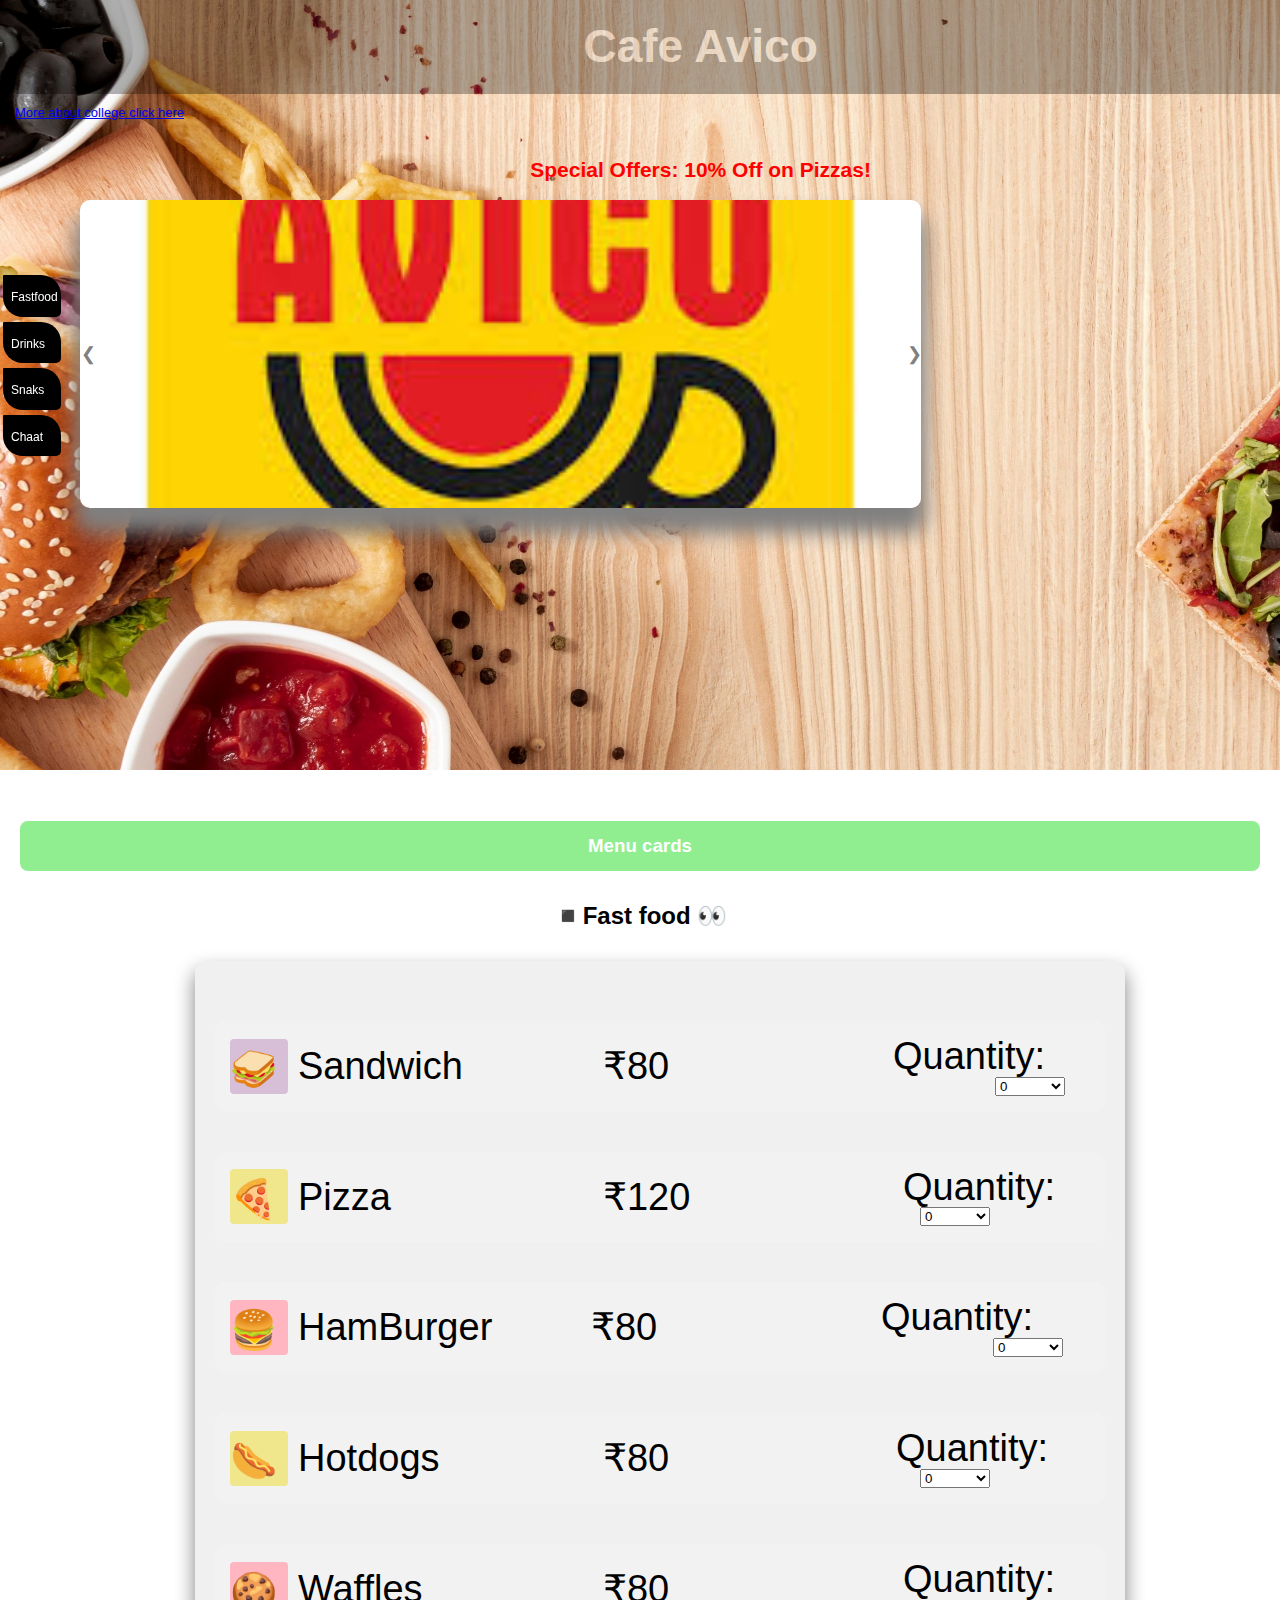
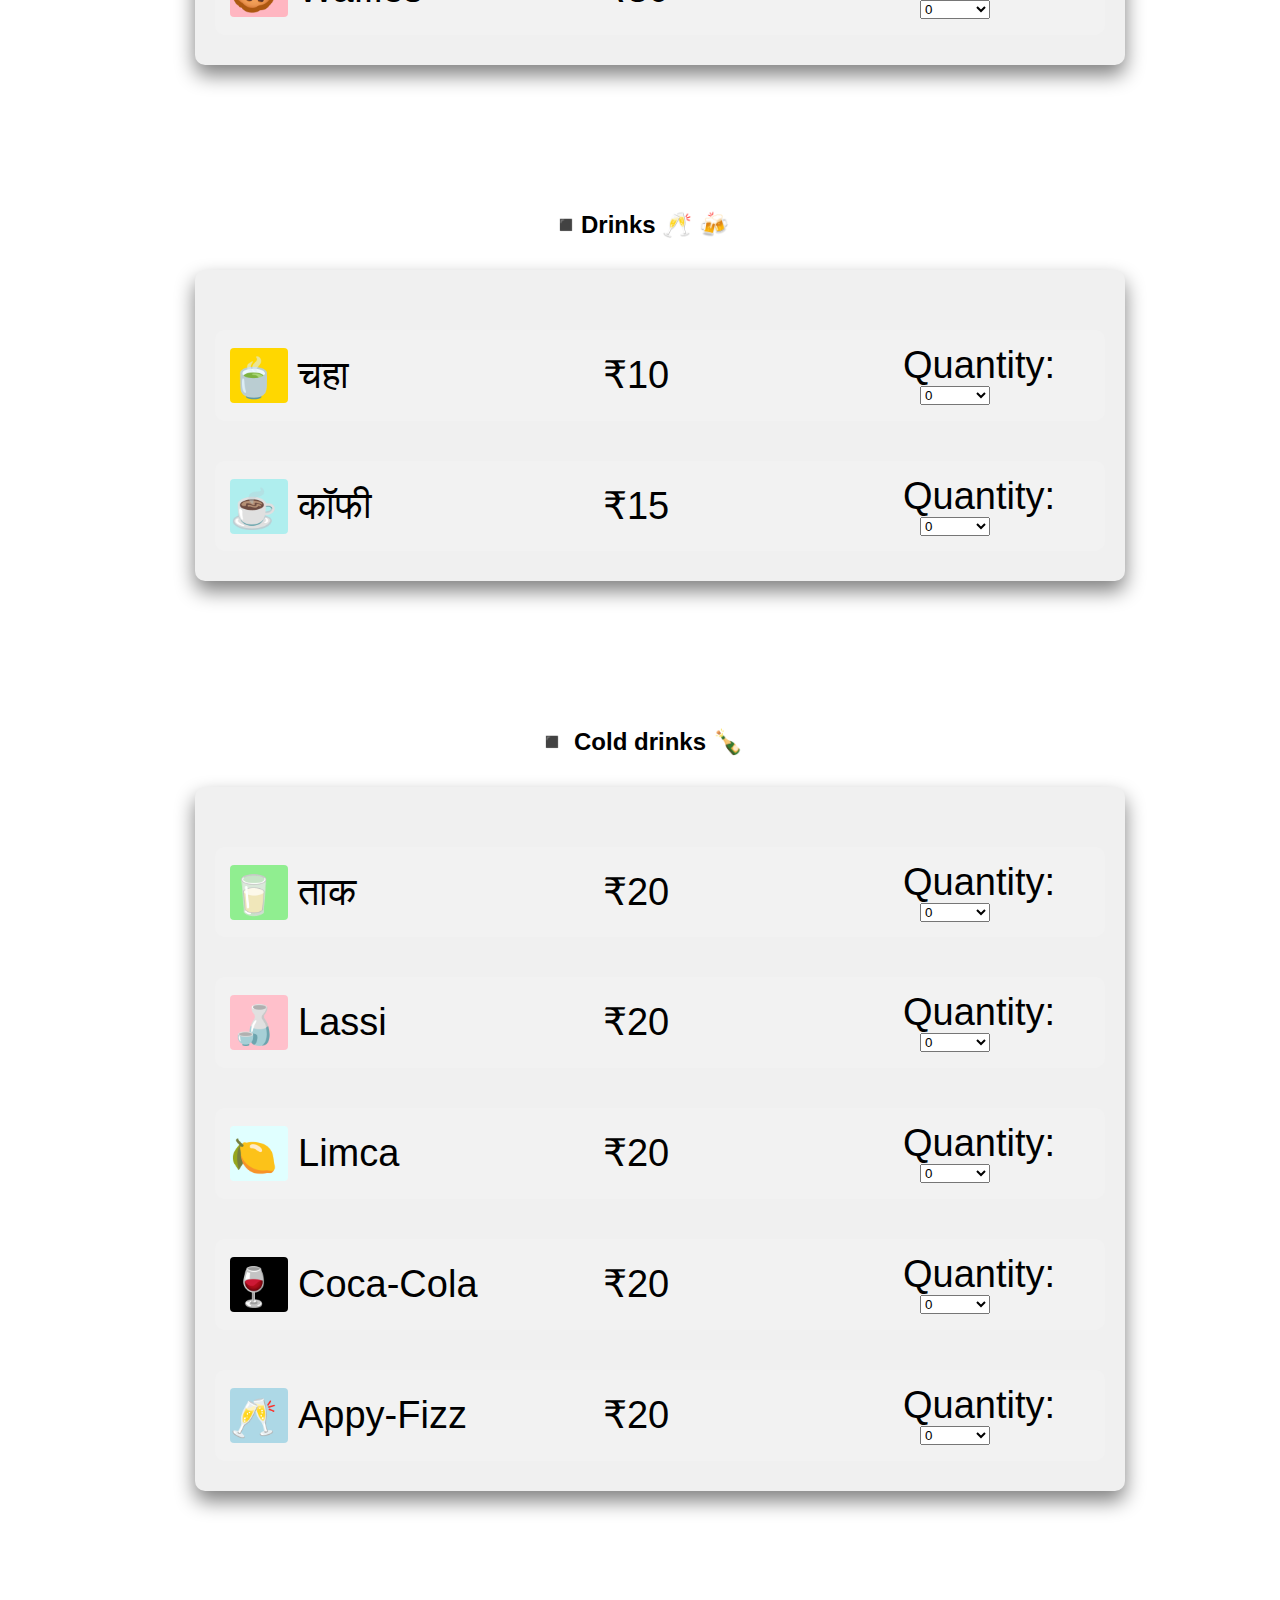
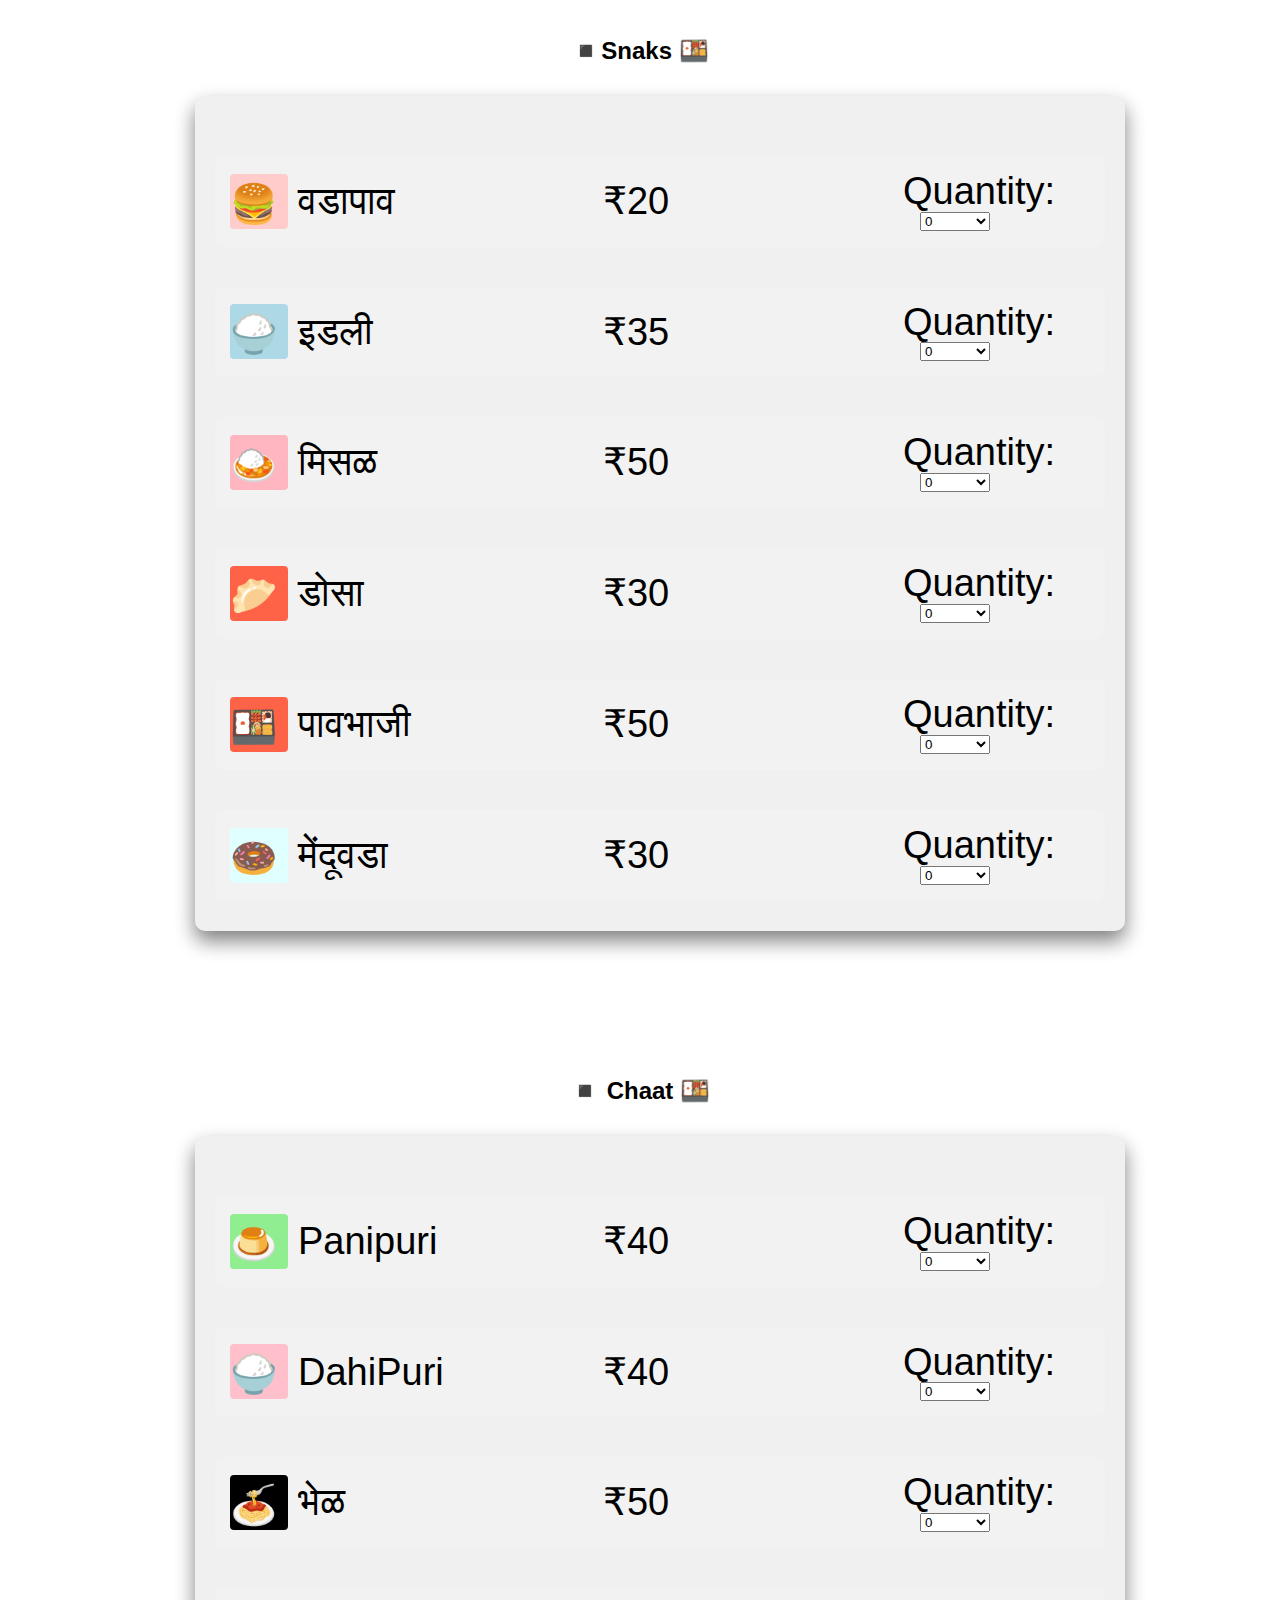
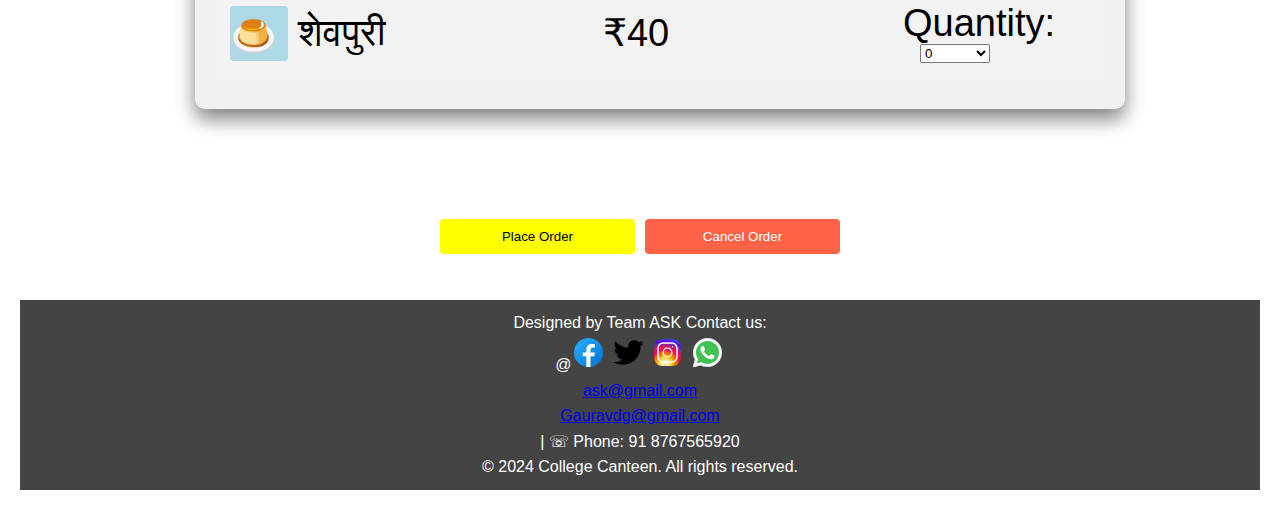
==== index.html @ 66d7e0a6 "Update index.html" ====
<!DOCTYPE html>
<html lang="en">
<head>
    <meta charset="UTF-8">
    <meta name="viewport" content="width=device-width, initial-scale=1.0">
    <title>Cafe Avico</title>
   <link rel="stylesheet" href="style.css">
    


</head>
<body>
    
    <section class="headerimg lazy-bg" data-bg="f2.jpg" >
    <header>
        <h1> Cafe Avico
 </h1>             
      
   </header>          
    <a id="clgid" href="https://github.com/Ask1012/Portfolio"><h7>More about college click here</h7></a>
<div class="offers blink">              
 <h2>Special Offers: 10% Off on Pizzas!</h2>
</div>

    
 <section class="slider-container" id="scon">
        <div class="slider">
            <div class="slides">
                <div class="slide"><img src="cafe.jpg" alt="Image 1"></div>
                <div class="slide"><img src="pizza.jpg" alt="Image 2"></div>
                <div class="slide"><img src="sandwich.webp" alt="Image 3"></div>
                <div class="slide"><img src="burger.jpg" alt="Image 1"></div>
                <div class="slide"><img src="maggi1.jpg" alt="Image 2"></div>
                <div class="slide"><img src="coffee.jpg" alt="Image 3"></div>
                <div class="slide"><img src="french.jpg" alt="Image 1"></div>
               
                
<!-- Add more slides as needed -->
            </div>
            <div class="navigation">
                <button class="prev">&#10094;</button>
                <button class="next">&#10095;</button>
            </div>
        </div>
    </section>
   </section>   
      
<br><br>  <h3> Menu cards </h3>  <br> </p>
          <main>
          <h2 id="Fastfood"> ◾Fast food 👀</h2><br>
         <section class="hanging-page lazy-bg" data-bg="f2.jpg" >
              
            <div class="menu-list">
                <div class="item-row">
                    <div class="color-block" style="background-color: #d8bfd8;">🥪</div>
                    <span class="item-name">Sandwich</span>
                   <span class="item-price"> ₹80</span> 
                    <span class ="item-quantity" style="position: relative; left:25px;">Quantity:</span>
                     <select class="quantity-selector" style="position: relative; left:-25px;" >
                        <option value="0">0</option>
                        <option value="1">1</option>
                        <option value="2">2</option>
                        <option value="3">3</option>
                        <option value="4">4</option>
                        <option value="5">5</option>
                    </select>
                </div>
                <div class="item-row">
                    <div class="color-block" style="background-color: #f0e68c;">🍕</div>
                    <span class="item-name">Pizza</span>
                   <span class="item-price"> ₹120</span> 
                    <span class ="item-quantity">Quantity:</span>
                     <select class="quantity-selector">
                        <option value="0">0</option>
                        <option value="1">1</option>
                        <option value="2">2</option>
                        <option value="3">3</option>
                        <option value="4">4</option>
                        <option value="5">5</option>
                    </select>
                </div>
                <div class="item-row">
                    <div class="color-block" style="background-color: #ffb6c1;">🍔</div>
                    <span class="item-name">HamBurger</span>
                    <span class="item-price" style="position: relative; left: 8px;" > ₹80</span> 
                    <span class ="item-quantity" style="position: relative; left:13px;">Quantity:</span>
                    <select class="quantity-selector"  style="position: relative; left:-27px;" >
                        <option value="0">0</option>
                        <option value="1">1</option>
                        <option value="2">2</option>
                        <option value="3">3</option>
                        <option value="4">4</option>
                        <option value="5">5</option>
                    </select>
                </div>
                  <div class="item-row">
                    <div class="color-block" style="background-color: #f0e68c;">🌭</div>
                    <span class="item-name">Hotdogs</span>
                   <span class="item-price"> ₹80</span> 
                    <span class ="item-quantity" style="position: relative; left:28px;">Quantity:</span>
                     <select class="quantity-selector">
                        <option value="0">0</option>
                        <option value="1">1</option>
                        <option value="2">2</option>
                        <option value="3">3</option>
                        <option value="4">4</option>
                        <option value="5">5</option>
                    </select>
                </div>
                <div class="item-row">
                    <div class="color-block" style="background-color: #ffb6c1;">🍪</div>
                    <span class="item-name">Waffles</span>
                    <span class="item-price"> ₹80</span> 
                    <span class ="item-quantity">Quantity:</span>
                    <select class="quantity-selector">
                        <option value="0">0</option>
                        <option value="1">1</option>
                        <option value="2">2</option>
                        <option value="3">3</option>
                        <option value="4">4</option>
                        <option value="5">5</option>
                    </select>
                </div>
            </div>
        </section>    <br><br>
         <h2 id="drink"> ◾Drinks 🥂 🍻</h2><br>
        <section class="hanging-page lazy-bg" data-bg="f2.jpg">                     
            <div class="menu-list">
                <div class="item-row">
                    <div class="color-block" style="background-color: #ffd700;">🍵</div>
                    <span class="item-name">चहा</span>
                     <span class="item-price"> ₹10</span> 
                    <span class ="item-quantity">Quantity:</span>
                    <select class="quantity-selector">
                        <option value="0">0</option>
                        <option value="1">1</option>
                        <option value="2">2</option>
                        <option value="3">3</option>
                        <option value="4">4</option>
                        <option value="5">5</option>
                    </select>
                </div>
                <div class="item-row">
                    <div class="color-block" style="background-color: #afeeee;">☕</div>
                    <span class="item-name">कॉफी</span>
                    <span class="item-price"> ₹15</span> 
                    <span class ="item-quantity">Quantity:</span>
                    <select class="quantity-selector">
                        <option value="0">0</option>
                        <option value="1">1</option>
                        <option value="2">2</option>
                        <option value="3">3</option>
                        <option value="4">4</option>
                        <option value="5">5</option>
                    </select>
                </div>
                </div>
        </section>  <br><br>  
            <h2 id="colddrink"> ◾ Cold drinks 🍾</h2><br>
          <section class="hanging-page lazy-bg" data-bg="f2.jpg" >                        
                <div class="item-row">
                    <div class="color-block" style="background-color: #90ee90;">🥛</div>
                    <span class="item-name">ताक</span>
                   <span class="item-price"> ₹20</span> 
                    <span class ="item-quantity">Quantity:</span>
                     <select class="quantity-selector">
                        <option value="0">0</option>
                        <option value="1">1</option>
                        <option value="2">2</option>
                        <option value="3">3</option>
                        <option value="4">4</option>
                        <option value="5">5</option>
                    </select>
                </div>
                 <div class="item-row">
                    <div class="color-block" style="background-color: pink">🍶</div>
                    <span class="item-name">Lassi</span>
                   <span class="item-price"> ₹20</span> 
                    <span class ="item-quantity">Quantity:</span>
                     <select class="quantity-selector">
                        <option value="0">0</option>
                        <option value="1">1</option>
                        <option value="2">2</option>
                        <option value="3">3</option>
                        <option value="4">4</option>
                        <option value="5">5</option>
                    </select>
                </div>
                <div class="item-row">
                    <div class="color-block" style="background-color: lightcyan">🍋</div>
                    <span class="item-name">Limca</span>
                   <span class="item-price"> ₹20</span> 
                    <span class ="item-quantity">Quantity:</span>
                     <select class="quantity-selector">
                        <option value="0">0</option>
                        <option value="1">1</option>
                        <option value="2">2</option>
                        <option value="3">3</option>
                        <option value="4">4</option>
                        <option value="5">5</option>
                    </select>
                </div>
              <div class="item-row">
                    <div class="color-block" style="background-color: black">🍷</div>
                    <span class="item-name">Coca-Cola</span>
                   <span class="item-price"> ₹20</span> 
                    <span class ="item-quantity">Quantity:</span>
                     <select class="quantity-selector">
                        <option value="0">0</option>
                        <option value="1">1</option>
                        <option value="2">2</option>
                        <option value="3">3</option>
                        <option value="4">4</option>
                        <option value="5">5</option>
                    </select>
                </div>
                <div class="item-row">
                    <div class="color-block" style="background-color: lightblue">🥂</div>
                    <span class="item-name">Appy-Fizz</span>
                   <span class="item-price"> ₹20</span> 
                    <span class ="item-quantity">Quantity:</span>
                     <select class="quantity-selector">
                        <option value="0">0</option>
                        <option value="1">1</option>
                        <option value="2">2</option>
                        <option value="3">3</option>
                        <option value="4">4</option>
                        <option value="5">5</option>
                    </select>
                </div>
            </div>
        </section><br><br>
        <h2 id="Snaks"> ◾Snaks 🍱</h2><br>
        <section class="hanging-page lazy-bg" data-bg="f2.jpg" >
              
            <div class="menu-list">
                <div class="item-row">
                    <div class="color-block" style="background-color: #ffcccb;">🍔</div>
                    <span class="item-name">वडापाव</span>
                   <span class="item-price"> ₹20</span> 
                    <span class ="item-quantity">Quantity:</span>
                    <select class="quantity-selector">
                        <option value="0">0</option>
                        <option value="1">1</option>
                        <option value="2">2</option>
                        <option value="3">3</option>
                        <option value="4">4</option>
                        <option value="5">5</option>
                    </select>
                </div>
                <div class="item-row">
                    <div class="color-block" style="background-color: #add8e6;">🍚</div>
                    <span class="item-name">इडली</span>
                   <span class="item-price"> ₹35</span> 
                    <span class ="item-quantity">Quantity:</span>
                     <select class="quantity-selector">
                        <option value="0">0</option>
                        <option value="1">1</option>
                        <option value="2">2</option>
                        <option value="3">3</option>
                        <option value="4">4</option>
                        <option value="5">5</option>
                    </select>
                </div>
                <div class="item-row">
                    <div class="color-block" style="background-color: #ffb6c1;">🍛</div>
                    <span class="item-name">मिसळ</span>
                  <span class="item-price"> ₹50</span> 
                    <span class ="item-quantity">Quantity:</span>
                      <select class="quantity-selector">
                        <option value="0">0</option>
                        <option value="1">1</option>
                        <option value="2">2</option>
                        <option value="3">3</option>
                        <option value="4">4</option>
                        <option value="5">5</option>
                    </select>
                </div>
                <div class="item-row">
                  <div class="color-block" style="background-color: #ff6347;">🥟</div>
                    <span class="item-name">डोसा</span>
                   <span class="item-price"> ₹30</span> 
                    <span class ="item-quantity">Quantity:</span>
                     <select class="quantity-selector">
                        <option value="0">0</option>
                        <option value="1">1</option>
                        <option value="2">2</option>
                        <option value="3">3</option>
                        <option value="4">4</option>
                        <option value="5">5</option>
                    </select>
                </div>
                  <div class="item-row">
                  <div class="color-block" style="background-color: #ff6347;">🍱</div>
                    <span class="item-name">पावभाजी</span>
                   <span class="item-price"> ₹50</span> 
                    <span class ="item-quantity">Quantity:</span>
                     <select class="quantity-selector">
                        <option value="0">0</option>
                        <option value="1">1</option>
                        <option value="2">2</option>
                        <option value="3">3</option>
                        <option value="4">4</option>
                        <option value="5">5</option>
                    </select>
                </div>
                <div class="item-row">
                    <div class="color-block" style="background-color: lightcyan">🍩</div>
                    <span class="item-name">मेंदूवडा</span>
                   <span class="item-price"> ₹30</span> 
                    <span class ="item-quantity">Quantity:</span>
                     <select class="quantity-selector">
                        <option value="0">0</option>
                        <option value="1">1</option>
                        <option value="2">2</option>
                        <option value="3">3</option>
                        <option value="4">4</option>
                        <option value="5">5</option>
                    </select>
                </div>
            </div>
        </section>
        <br><br>
            <h2 id="chaat"> ◾ Chaat 🍱</h2><br>
          <section class="hanging-page lazy-bg" data-bg="f2.jpg" ">                        
                <div class="item-row">
                    <div class="color-block" style="background-color: #90ee90;">🍮</div>
                    <span class="item-name">Panipuri</span>
                   <span class="item-price"> ₹40</span> 
                    <span class ="item-quantity">Quantity:</span>
                     <select class="quantity-selector">
                        <option value="0">0</option>
                        <option value="1">1</option>
                        <option value="2">2</option>
                        <option value="3">3</option>
                        <option value="4">4</option>
                        <option value="5">5</option>
                    </select>
                </div>
                 <div class="item-row">
                    <div class="color-block" style="background-color: pink">🍚</div>
                    <span class="item-name">DahiPuri</span>
                   <span class="item-price"> ₹40</span> 
                    <span class ="item-quantity">Quantity:</span>
                     <select class="quantity-selector">
                        <option value="0">0</option>
                        <option value="1">1</option>
                        <option value="2">2</option>
                        <option value="3">3</option>
                        <option value="4">4</option>
                        <option value="5">5</option>
                    </select>
                </div>
                
              <div class="item-row">
                    <div class="color-block" style="background-color: black">🍝</div>
                    <span class="item-name">भेळ</span>
                   <span class="item-price"> ₹50</span> 
                    <span class ="item-quantity">Quantity:</span>
                     <select class="quantity-selector">
                        <option value="0">0</option>
                        <option value="1">1</option>
                        <option value="2">2</option>
                        <option value="3">3</option>
                        <option value="4">4</option>
                        <option value="5">5</option>
                    </select>
                </div>
                <div class="item-row">
                    <div class="color-block" style="background-color: lightblue">🍮</div>
                    <span class="item-name">शेवपुरी</span>
                   <span class="item-price"> ₹40</span> 
                    <span class ="item-quantity">Quantity:</span>
                     <select class="quantity-selector">
                        <option value="0">0</option>
                        <option value="1">1</option>
                        <option value="2">2</option>
                        <option value="3">3</option>
                        <option value="4">4</option>
                        <option value="5">5</option>
                    </select>
                </div>
            </div>
        </section>
        <nav id="menu">
            <ul>
                <li><a href="#Fastfood">Fastfood</a></li>
                <li><a href="#drink">Drinks</a></li>
                <li><a href="#Snaks">Snaks</a></li>
                <li><a href="#chaat">Chaat</a></li>
            </ul>
        </nav>  
        

        <div class="order-buttons">
            <button class="order-button">Place Order</button>
            <button class="cancel-order">Cancel Order</button>
        </div>

        <div class="bill-section">
            <h2>Bill</h2>
            <div class="bill-details">
                <p><strong>Table Number:</strong> <span id="table-number"></span></p>
                <p><strong>Items:</strong></p>
                <ul id="bill-items"></ul>
                <p class="bill-total"><strong>Total:</strong><span id="total-amount"></span></p>
            </div>
            <div class="payment-options">
                <button class="payment-button">Pay Online</button>
             <button id="cashbutton" class="payment-button">pay with Cash</button>
                 </div><br>  <p id="payment-status"></p>
            
        </div>
         <br>
 </main>

    <footer>
Designed by Team ASK Contact us:<br>
          @<a href="https://facebook.com" target="_blank"><svg xmlns="http://www.w3.org/2000/svg" x="0px" y="0px" width="35" height="35" viewBox="0 0 48 48">
<linearGradient id="Ld6sqrtcxMyckEl6xeDdMa_uLWV5A9vXIPu_gr1" x1="9.993" x2="40.615" y1="9.993" y2="40.615" gradientUnits="userSpaceOnUse"><stop offset="0" stop-color="#2aa4f4"></stop><stop offset="1" stop-color="#007ad9"></stop></linearGradient><path fill="url(#Ld6sqrtcxMyckEl6xeDdMa_uLWV5A9vXIPu_gr1)" d="M24,4C12.954,4,4,12.954,4,24s8.954,20,20,20s20-8.954,20-20S35.046,4,24,4z"></path><path fill="#fff" d="M26.707,29.301h5.176l0.813-5.258h-5.989v-2.874c0-2.184,0.714-4.121,2.757-4.121h3.283V12.46 c-0.577-0.078-1.797-0.248-4.102-0.248c-4.814,0-7.636,2.542-7.636,8.334v3.498H16.06v5.258h4.948v14.452 C21.988,43.9,22.981,44,24,44c0.921,0,1.82-0.084,2.707-0.204V29.301z"></path>
</svg></a> 
     <a href="https://twitter.com" target="_blank"><svg xmlns="http://www.w3.org/2000/svg" x="0px" y="0px" width="35" height="35" viewBox="0 0 30 30">
    <path d="M28,6.937c-0.957,0.425-1.985,0.711-3.064,0.84c1.102-0.66,1.947-1.705,2.345-2.951c-1.03,0.611-2.172,1.055-3.388,1.295 c-0.973-1.037-2.359-1.685-3.893-1.685c-2.946,0-5.334,2.389-5.334,5.334c0,0.418,0.048,0.826,0.138,1.215 c-4.433-0.222-8.363-2.346-10.995-5.574C3.351,6.199,3.088,7.115,3.088,8.094c0,1.85,0.941,3.483,2.372,4.439 c-0.874-0.028-1.697-0.268-2.416-0.667c0,0.023,0,0.044,0,0.067c0,2.585,1.838,4.741,4.279,5.23 c-0.447,0.122-0.919,0.187-1.406,0.187c-0.343,0-0.678-0.034-1.003-0.095c0.679,2.119,2.649,3.662,4.983,3.705 c-1.825,1.431-4.125,2.284-6.625,2.284c-0.43,0-0.855-0.025-1.273-0.075c2.361,1.513,5.164,2.396,8.177,2.396 c9.812,0,15.176-8.128,15.176-15.177c0-0.231-0.005-0.461-0.015-0.69C26.38,8.945,27.285,8.006,28,6.937z"></path>
</svg></a> 
     <a href="https://www.instagram.com/atharvkumbharr?igsh=emYzdHhybXh2cDcw" target="_blank"><svg xmlns="http://www.w3.org/2000/svg" x="0px" y="0px" width="35" height="35" viewBox="0 0 48 48">
<path fill="#304ffe" d="M41.67,13.48c-0.4,0.26-0.97,0.5-1.21,0.77c-0.09,0.09-0.14,0.19-0.12,0.29v1.03l-0.3,1.01l-0.3,1l-0.33,1.1 l-0.68,2.25l-0.66,2.22l-0.5,1.67c0,0.26-0.01,0.52-0.03,0.77c-0.07,0.96-0.27,1.88-0.59,2.74c-0.19,0.53-0.42,1.04-0.7,1.52 c-0.1,0.19-0.22,0.38-0.34,0.56c-0.4,0.63-0.88,1.21-1.41,1.72c-0.41,0.41-0.86,0.79-1.35,1.11c0,0,0,0-0.01,0 c-0.08,0.07-0.17,0.13-0.27,0.18c-0.31,0.21-0.64,0.39-0.98,0.55c-0.23,0.12-0.46,0.22-0.7,0.31c-0.05,0.03-0.11,0.05-0.16,0.07 c-0.57,0.27-1.23,0.45-1.89,0.54c-0.04,0.01-0.07,0.01-0.11,0.02c-0.4,0.07-0.79,0.13-1.19,0.16c-0.18,0.02-0.37,0.03-0.55,0.03 l-0.71-0.04l-3.42-0.18c0-0.01-0.01,0-0.01,0l-1.72-0.09c-0.13,0-0.27,0-0.4-0.01c-0.54-0.02-1.06-0.08-1.58-0.19 c-0.01,0-0.01,0-0.01,0c-0.95-0.18-1.86-0.5-2.71-0.93c-0.47-0.24-0.93-0.51-1.36-0.82c-0.18-0.13-0.35-0.27-0.52-0.42 c-0.48-0.4-0.91-0.83-1.31-1.27c-0.06-0.06-0.11-0.12-0.16-0.18c-0.06-0.06-0.12-0.13-0.17-0.19c-0.38-0.48-0.7-0.97-0.96-1.49 c-0.24-0.46-0.43-0.95-0.58-1.49c-0.06-0.19-0.11-0.37-0.15-0.57c-0.01-0.01-0.02-0.03-0.02-0.05c-0.1-0.41-0.19-0.84-0.24-1.27 c-0.06-0.33-0.09-0.66-0.09-1c-0.02-0.13-0.02-0.27-0.02-0.4l1.91-2.95l1.87-2.88l0.85-1.31l0.77-1.18l0.26-0.41v-1.03 c0.02-0.23,0.03-0.47,0.02-0.69c-0.01-0.7-0.15-1.38-0.38-2.03c-0.22-0.69-0.53-1.34-0.85-1.94c-0.38-0.69-0.78-1.31-1.11-1.87 C14,7.4,13.66,6.73,13.75,6.26C14.47,6.09,15.23,6,16,6h16c4.18,0,7.78,2.6,9.27,6.26C41.43,12.65,41.57,13.06,41.67,13.48z"></path><path fill="#4928f4" d="M42,16v0.27l-1.38,0.8l-0.88,0.51l-0.97,0.56l-1.94,1.13l-1.9,1.1l-1.94,1.12l-0.77,0.45 c0,0.48-0.12,0.92-0.34,1.32c-0.31,0.58-0.83,1.06-1.49,1.47c-0.67,0.41-1.49,0.74-2.41,0.98c0,0,0-0.01-0.01,0 c-3.56,0.92-8.42,0.5-10.78-1.26c-0.66-0.49-1.12-1.09-1.32-1.78c-0.06-0.23-0.09-0.48-0.09-0.73v-7.19 c0.01-0.15-0.09-0.3-0.27-0.45c-0.54-0.43-1.81-0.84-3.23-1.25c-1.11-0.31-2.3-0.62-3.3-0.92c-0.79-0.24-1.46-0.48-1.86-0.71 c0.18-0.35,0.39-0.7,0.61-1.03c1.4-2.05,3.54-3.56,6.02-4.13C14.47,6.09,15.23,6,16,6h10.8c5.37,0.94,10.32,3.13,14.47,6.26 c0.16,0.39,0.3,0.8,0.4,1.22c0.18,0.66,0.29,1.34,0.32,2.05C42,15.68,42,15.84,42,16z"></path><path fill="#6200ea" d="M42,16v4.41l-0.22,0.68l-0.75,2.33l-0.78,2.4l-0.41,1.28l-0.38,1.19l-0.37,1.13l-0.36,1.12l-0.19,0.59 l-0.25,0.78c0,0.76-0.02,1.43-0.07,2c-0.01,0.06-0.02,0.12-0.02,0.18c-0.06,0.53-0.14,0.98-0.27,1.36 c-0.01,0.06-0.03,0.12-0.05,0.17c-0.26,0.72-0.65,1.18-1.23,1.48c-0.14,0.08-0.3,0.14-0.47,0.2c-0.53,0.18-1.2,0.27-2.02,0.32 c-0.6,0.04-1.29,0.05-2.07,0.05H31.4l-1.19-0.05L30,37.61l-2.17-0.09l-2.2-0.09l-7.25-0.3l-1.88-0.08h-0.26 c-0.78-0.01-1.45-0.06-2.03-0.14c-0.84-0.13-1.49-0.35-1.98-0.68c-0.7-0.45-1.11-1.11-1.35-2.03c-0.06-0.22-0.11-0.45-0.14-0.7 c-0.1-0.58-0.15-1.25-0.18-2c0-0.15,0-0.3-0.01-0.46c-0.01-0.01,0-0.01,0-0.01v-0.58c-0.01-0.29-0.01-0.59-0.01-0.9l0.05-1.61 l0.03-1.15l0.04-1.34v-0.19l0.07-2.46l0.07-2.46l0.07-2.31l0.06-2.27l0.02-0.6c0-0.31-1.05-0.49-2.22-0.64 c-0.93-0.12-1.95-0.23-2.56-0.37c0.05-0.23,0.1-0.46,0.16-0.68c0.18-0.72,0.45-1.4,0.79-2.05c0.18-0.35,0.39-0.7,0.61-1.03 c2.16-0.95,4.41-1.69,6.76-2.17c2.06-0.43,4.21-0.66,6.43-0.66c7.36,0,14.16,2.49,19.54,6.69c0.52,0.4,1.03,0.83,1.53,1.28 C42,15.68,42,15.84,42,16z"></path><path fill="#673ab7" d="M42,18.37v4.54l-0.55,1.06l-1.05,2.05l-0.56,1.08l-0.51,0.99l-0.22,0.43c0,0.31,0,0.61-0.02,0.9 c0,0.43-0.02,0.84-0.05,1.22c-0.04,0.45-0.1,0.86-0.16,1.24c-0.15,0.79-0.36,1.47-0.66,2.03c-0.04,0.07-0.08,0.14-0.12,0.2 c-0.11,0.18-0.24,0.35-0.38,0.51c-0.18,0.22-0.38,0.41-0.61,0.57c-0.34,0.26-0.74,0.47-1.2,0.63c-0.57,0.21-1.23,0.35-2.01,0.43 c-0.51,0.05-1.07,0.08-1.68,0.08l-0.42,0.02l-2.08,0.12h-0.01L27.5,36.6l-2.25,0.13l-3.1,0.18l-3.77,0.22l-0.55,0.03 c-0.51,0-0.99-0.03-1.45-0.09c-0.05-0.01-0.09-0.02-0.14-0.02c-0.68-0.11-1.3-0.29-1.86-0.54c-0.68-0.3-1.27-0.7-1.77-1.18 c-0.44-0.43-0.82-0.92-1.13-1.47c-0.07-0.13-0.14-0.25-0.2-0.39c-0.3-0.59-0.54-1.25-0.72-1.97c-0.03-0.12-0.06-0.25-0.08-0.38 c-0.06-0.23-0.11-0.47-0.14-0.72c-0.11-0.64-0.17-1.32-0.2-2.03v-0.01c-0.01-0.29-0.02-0.57-0.02-0.87l-0.49-1.17l-0.07-0.18 L9.5,25.99L8.75,24.2l-0.12-0.29l-0.72-1.73l-0.8-1.93c0,0,0,0-0.01,0L6.29,18.3L6,17.59V16c0-0.63,0.06-1.25,0.17-1.85 c0.05-0.23,0.1-0.46,0.16-0.68c0.85-0.49,1.74-0.94,2.65-1.34c2.08-0.93,4.31-1.62,6.62-2.04c1.72-0.31,3.51-0.48,5.32-0.48 c7.31,0,13.94,2.65,19.12,6.97c0.2,0.16,0.39,0.32,0.58,0.49C41.09,17.48,41.55,17.91,42,18.37z"></path><path fill="#8e24aa" d="M42,21.35v5.14l-0.57,1.19l-1.08,2.25l-0.01,0.03c0,0.43-0.02,0.82-0.05,1.17c-0.1,1.15-0.38,1.88-0.84,2.33 c-0.33,0.34-0.74,0.53-1.25,0.63c-0.03,0.01-0.07,0.01-0.1,0.02c-0.16,0.03-0.33,0.05-0.51,0.05c-0.62,0.06-1.35,0.02-2.19-0.04 c-0.09,0-0.19-0.01-0.29-0.02c-0.61-0.04-1.26-0.08-1.98-0.11c-0.39-0.01-0.8-0.02-1.22-0.02h-0.02l-1.01,0.08h-0.01l-2.27,0.16 l-2.59,0.2l-0.38,0.03l-3.03,0.22l-1.57,0.12l-1.55,0.11c-0.27,0-0.53,0-0.79-0.01c0,0-0.01-0.01-0.01,0 c-1.13-0.02-2.14-0.09-3.04-0.26c-0.83-0.14-1.56-0.36-2.18-0.69c-0.64-0.31-1.17-0.75-1.6-1.31c-0.41-0.55-0.71-1.24-0.9-2.07 c0-0.01,0-0.01,0-0.01c-0.14-0.67-0.22-1.45-0.22-2.33l-0.15-0.27L9.7,26.35l-0.13-0.22L9.5,25.99l-0.93-1.65l-0.46-0.83 l-0.58-1.03l-1-1.79L6,19.75v-3.68c0.88-0.58,1.79-1.09,2.73-1.55c1.14-0.58,2.32-1.07,3.55-1.47c1.34-0.44,2.74-0.79,4.17-1.02 c1.45-0.24,2.94-0.36,4.47-0.36c6.8,0,13.04,2.43,17.85,6.47c0.22,0.17,0.43,0.36,0.64,0.54c0.84,0.75,1.64,1.56,2.37,2.41 C41.86,21.18,41.94,21.26,42,21.35z"></path><path fill="#c2185b" d="M42,24.71v7.23c-0.24-0.14-0.57-0.31-0.98-0.49c-0.22-0.11-0.47-0.22-0.73-0.32 c-0.38-0.17-0.79-0.33-1.25-0.49c-0.1-0.04-0.2-0.07-0.31-0.1c-0.18-0.07-0.37-0.13-0.56-0.19c-0.59-0.18-1.24-0.35-1.92-0.5 c-0.26-0.05-0.53-0.1-0.8-0.14c-0.87-0.15-1.8-0.24-2.77-0.25c-0.08-0.01-0.17-0.01-0.25-0.01l-2.57,0.02l-3.5,0.02h-0.01 l-7.49,0.06c-2.38,0-3.84,0.57-4.72,0.8c0,0-0.01,0-0.01,0.01c-0.93,0.24-1.22,0.09-1.3-1.54c-0.02-0.45-0.03-1.03-0.03-1.74 l-0.56-0.43l-0.98-0.74l-0.6-0.46l-0.12-0.09L8.88,24.1l-0.25-0.19l-0.52-0.4l-0.96-0.72L6,21.91v-3.4 c0.1-0.08,0.19-0.15,0.29-0.21c1.45-1,3-1.85,4.64-2.54c1.46-0.62,3-1.11,4.58-1.46c0.43-0.09,0.87-0.18,1.32-0.24 c1.33-0.23,2.7-0.34,4.09-0.34c6.01,0,11.53,2.09,15.91,5.55c0.66,0.52,1.3,1.07,1.9,1.66c0.82,0.78,1.59,1.61,2.3,2.49 c0.14,0.18,0.28,0.36,0.42,0.55C41.64,24.21,41.82,24.46,42,24.71z"></path><path fill="#d81b60" d="M42,28.72V32c0,0.65-0.06,1.29-0.18,1.91c-0.18,0.92-0.49,1.8-0.91,2.62c-0.22,0.05-0.47,0.05-0.75,0.01 c-0.63-0.11-1.37-0.44-2.17-0.87c-0.04-0.01-0.08-0.03-0.11-0.05c-0.25-0.13-0.51-0.27-0.77-0.43c-0.53-0.29-1.09-0.61-1.65-0.91 c-0.12-0.06-0.24-0.12-0.35-0.18c-0.64-0.33-1.3-0.63-1.96-0.86c0,0,0,0-0.01,0c-0.14-0.05-0.29-0.1-0.44-0.14 c-0.57-0.16-1.15-0.26-1.71-0.26l-1.1-0.32l-4.87-1.41c0,0,0,0-0.01,0l-2.99-0.87h-0.01l-1.3-0.38c-3.76,0-6.07,1.6-7.19,0.99 c-0.44-0.23-0.7-0.81-0.79-1.95c-0.03-0.32-0.04-0.68-0.04-1.1l-1.17-0.57l-0.05-0.02h-0.01l-0.84-0.42L9.7,26.35l-0.07-0.03 l-0.17-0.09L7.5,25.28L6,24.55v-3.43c0.17-0.15,0.35-0.29,0.53-0.43c0.19-0.15,0.38-0.29,0.57-0.44c0.01,0,0.01,0,0.01,0 c1.18-0.85,2.43-1.6,3.76-2.22c1.55-0.74,3.2-1.31,4.91-1.68c0.25-0.06,0.51-0.12,0.77-0.16c1.42-0.27,2.88-0.41,4.37-0.41 c5.27,0,10.11,1.71,14.01,4.59c1.13,0.84,2.18,1.77,3.14,2.78c0.79,0.83,1.52,1.73,2.18,2.67c0.05,0.07,0.1,0.14,0.15,0.2 c0.37,0.54,0.71,1.09,1.03,1.66C41.64,28.02,41.82,28.37,42,28.72z"></path><path fill="#f50057" d="M41.82,33.91c-0.18,0.92-0.49,1.8-0.91,2.62c-0.19,0.37-0.4,0.72-0.63,1.06c-0.14,0.21-0.29,0.41-0.44,0.6 c-0.36-0.14-0.89-0.34-1.54-0.56c0,0,0,0,0-0.01c-0.49-0.17-1.05-0.35-1.65-0.52c-0.17-0.05-0.34-0.1-0.52-0.15 c-0.71-0.19-1.45-0.36-2.17-0.46c-0.6-0.1-1.19-0.16-1.74-0.16l-0.46-0.13h-0.01l-2.42-0.7l-1.49-0.43l-1.66-0.48h-0.01l-0.54-0.15 l-6.53-1.88l-1.88-0.54l-1.4-0.33l-2.28-0.54l-0.28-0.07c0,0,0,0-0.01,0l-2.29-0.53c0-0.01,0-0.01,0-0.01l-0.41-0.09l-0.21-0.05 l-1.67-0.39l-0.19-0.05l-1.42-1.17L6,27.9v-4.08c0.37-0.36,0.75-0.7,1.15-1.03c0.12-0.11,0.25-0.21,0.38-0.31 c0.12-0.1,0.25-0.2,0.38-0.3c0.91-0.69,1.87-1.31,2.89-1.84c1.3-0.7,2.68-1.26,4.13-1.66c0.28-0.09,0.56-0.17,0.85-0.23 c1.64-0.41,3.36-0.62,5.14-0.62c4.47,0,8.63,1.35,12.07,3.66c1.71,1.15,3.25,2.53,4.55,4.1c0.66,0.79,1.26,1.62,1.79,2.5 c0.05,0.07,0.09,0.13,0.13,0.2c0.32,0.53,0.62,1.08,0.89,1.64c0.25,0.5,0.47,1,0.67,1.52C41.34,32.25,41.6,33.07,41.82,33.91z"></path><path fill="#ff1744" d="M40.28,37.59c-0.14,0.21-0.29,0.41-0.44,0.6c-0.44,0.55-0.92,1.05-1.46,1.49c-0.47,0.39-0.97,0.74-1.5,1.04 c-0.2-0.05-0.4-0.11-0.61-0.19c-0.66-0.23-1.35-0.61-1.99-1.01c-0.96-0.61-1.79-1.27-2.16-1.57c-0.14-0.12-0.21-0.18-0.21-0.18 l-1.7-0.15L30,37.6l-2.2-0.19l-2.28-0.2l-3.37-0.3l-5.34-0.47l-0.02-0.01l-1.88-0.91l-1.9-0.92l-1.53-0.74l-0.33-0.16l-0.41-0.2 l-1.42-0.69L7.43,31.9l-0.59-0.29L6,31.35v-4.47c0.47-0.56,0.97-1.09,1.5-1.6c0.34-0.32,0.7-0.64,1.07-0.94 c0.06-0.05,0.12-0.1,0.18-0.14c0.04-0.05,0.09-0.08,0.13-0.1c0.59-0.48,1.21-0.91,1.85-1.3c0.74-0.47,1.52-0.89,2.33-1.24 c0.87-0.39,1.78-0.72,2.72-0.97c1.63-0.46,3.36-0.7,5.14-0.7c4.08,0,7.85,1.24,10.96,3.37c1.99,1.36,3.71,3.08,5.07,5.07 c0.45,0.64,0.85,1.32,1.22,2.02c0.13,0.26,0.26,0.52,0.37,0.78c0.12,0.25,0.23,0.5,0.34,0.75c0.21,0.52,0.4,1.04,0.57,1.58 c0.32,1,0.56,2.02,0.71,3.08C40.21,36.89,40.25,37.24,40.28,37.59z"></path><path fill="#ff5722" d="M38.39,39.42c0,0.08,0,0.17-0.01,0.26c-0.47,0.39-0.97,0.74-1.5,1.04c-0.22,0.12-0.44,0.24-0.67,0.34 c-0.23,0.11-0.46,0.21-0.7,0.3c-0.34-0.18-0.8-0.4-1.29-0.61c-0.69-0.31-1.44-0.59-2.02-0.68c-0.14-0.03-0.27-0.04-0.39-0.04 l-1.64-0.21h-0.02l-2.04-0.27l-2.06-0.27l-0.96-0.12l-7.56-0.98c-0.49,0-1.01-0.03-1.55-0.1c-0.66-0.06-1.35-0.16-2.04-0.3 c-0.68-0.12-1.37-0.28-2.03-0.45c-0.69-0.16-1.37-0.35-2-0.53c-0.73-0.22-1.41-0.43-1.98-0.62c-0.47-0.15-0.87-0.29-1.18-0.4 c-0.18-0.43-0.33-0.88-0.44-1.34C6.1,33.66,6,32.84,6,32v-1.67c0.32-0.53,0.67-1.05,1.06-1.54c0.71-0.94,1.52-1.8,2.4-2.56 c0.03-0.04,0.07-0.07,0.1-0.09l0.01-0.01c0.31-0.28,0.63-0.53,0.97-0.77c0.04-0.04,0.08-0.07,0.12-0.1 c0.16-0.12,0.33-0.24,0.51-0.35c1.43-0.97,3.01-1.73,4.7-2.24c1.6-0.48,3.29-0.73,5.05-0.73c3.49,0,6.75,1.03,9.47,2.79 c2.01,1.29,3.74,2.99,5.06,4.98c0.16,0.23,0.31,0.46,0.46,0.7c0.69,1.17,1.26,2.43,1.68,3.75c0.05,0.15,0.09,0.3,0.13,0.46 c0.08,0.27,0.15,0.55,0.21,0.83c0.02,0.07,0.04,0.14,0.06,0.22c0.14,0.63,0.24,1.29,0.31,1.95c0,0.01,0,0.01,0,0.01 C38.36,38.22,38.39,38.82,38.39,39.42z"></path><path fill="#ff6f00" d="M36.33,39.42c0,0.35-0.02,0.73-0.06,1.11c-0.02,0.18-0.04,0.36-0.06,0.53c-0.23,0.11-0.46,0.21-0.7,0.3 c-0.45,0.17-0.91,0.31-1.38,0.41c-0.32,0.07-0.65,0.13-0.98,0.16h-0.01c-0.31-0.19-0.67-0.42-1.04-0.68 c-0.67-0.47-1.37-1-1.93-1.43c-0.01-0.01-0.01-0.01-0.02-0.02c-0.59-0.45-1.01-0.79-1.01-0.79l-1.06,0.04l-2.04,0.07l-0.95,0.04 l-3.82,0.14l-3.23,0.12c-0.21,0.01-0.46,0.01-0.77,0h-0.01c-0.42-0.01-0.92-0.04-1.47-0.09c-0.64-0.05-1.34-0.11-2.05-0.18 c-0.69-0.08-1.39-0.16-2.06-0.24c-0.74-0.08-1.44-0.17-2.04-0.25c-0.47-0.06-0.88-0.11-1.21-0.15c-0.28-0.32-0.53-0.65-0.77-1.01 c-0.36-0.54-0.67-1.11-0.91-1.72c-0.18-0.43-0.33-0.88-0.44-1.34c0.29-0.89,0.67-1.73,1.12-2.54c0.36-0.66,0.78-1.29,1.24-1.89 c0.45-0.59,0.94-1.14,1.47-1.64v-0.01c0.15-0.15,0.3-0.29,0.45-0.42c0.28-0.26,0.57-0.5,0.87-0.73h0.01 c0.01-0.02,0.02-0.02,0.03-0.03c0.24-0.19,0.49-0.36,0.74-0.53c1.48-1.01,3.15-1.76,4.95-2.2c1.19-0.29,2.44-0.45,3.73-0.45 c2.54,0,4.94,0.61,7.05,1.71h0.01c1.81,0.93,3.41,2.21,4.7,3.75c0.71,0.82,1.32,1.72,1.82,2.67c0.35,0.64,0.65,1.31,0.9,1.99 c0.02,0.06,0.04,0.11,0.06,0.16c0.17,0.5,0.32,1.02,0.45,1.54c0.09,0.37,0.16,0.75,0.22,1.13c0.02,0.12,0.04,0.23,0.05,0.35 C36.28,37.99,36.33,38.7,36.33,39.42z"></path><path fill="#ff9800" d="M34.28,39.42v0.1c0,0.34-0.03,0.77-0.06,1.23c-0.03,0.34-0.06,0.69-0.09,1.02c-0.32,0.07-0.65,0.13-0.98,0.16 h-0.01C32.76,41.98,32.39,42,32,42h-1.75l-0.38-0.11l-1.97-0.6l-2-0.6l-4.63-1.39l-2-0.6c0,0-0.83,0.33-2,0.72h-0.01 c-0.45,0.15-0.94,0.31-1.46,0.47c-0.65,0.19-1.34,0.38-2.02,0.53c-0.7,0.16-1.39,0.28-2.01,0.33c-0.19,0.02-0.38,0.03-0.55,0.03 c-0.56-0.31-1.1-0.68-1.59-1.09c-0.43-0.36-0.83-0.75-1.2-1.18c-0.28-0.32-0.53-0.65-0.77-1.01c0.07-0.45,0.15-0.89,0.27-1.32 c0.3-1.19,0.77-2.33,1.39-3.37c0.34-0.59,0.72-1.16,1.16-1.69c0.01-0.03,0.04-0.06,0.07-0.08c-0.01-0.01,0-0.01,0-0.01 c0.13-0.17,0.27-0.33,0.41-0.48c0-0.01,0-0.01,0-0.01c0.41-0.44,0.83-0.86,1.29-1.25c0.16-0.13,0.31-0.26,0.48-0.39 c0.03-0.03,0.06-0.05,0.1-0.08c2.25-1.72,5.06-2.76,8.09-2.76c3.44,0,6.57,1.29,8.94,3.41c1.14,1.03,2.11,2.26,2.84,3.63 c0.06,0.1,0.12,0.21,0.17,0.32c0.09,0.18,0.18,0.37,0.26,0.57c0.33,0.72,0.59,1.48,0.77,2.26c0.02,0.08,0.04,0.16,0.06,0.24 c0.08,0.37,0.15,0.75,0.2,1.13C34.24,38.21,34.28,38.81,34.28,39.42z"></path><path fill="#ffc107" d="M32.22,39.42c0,0.2-0.01,0.42-0.02,0.65c-0.02,0.37-0.05,0.77-0.1,1.18c-0.02,0.25-0.06,0.5-0.1,0.75h-5.48 l-1.06-0.17l-4.14-0.66l-0.59-0.09l-1.35-0.22c-0.59,0-1.87,0.26-3.22,0.51c-0.71,0.13-1.43,0.27-2.08,0.36 c-0.08,0.01-0.16,0.02-0.23,0.03h-0.01c-0.7-0.15-1.38-0.38-2.02-0.68c-0.2-0.09-0.4-0.19-0.6-0.3c-0.56-0.31-1.1-0.68-1.59-1.09 c-0.01-0.12-0.02-0.22-0.02-0.27c0-0.26,0.01-0.51,0.03-0.76c0.04-0.64,0.13-1.26,0.27-1.86c0.22-0.91,0.54-1.79,0.97-2.6 c0.08-0.17,0.17-0.34,0.27-0.5c0.04-0.08,0.09-0.15,0.13-0.23c0.18-0.29,0.38-0.57,0.58-0.85c0.42-0.55,0.89-1.07,1.39-1.54 c0.01,0,0.01,0,0.01,0c0.04-0.04,0.08-0.08,0.12-0.11c0.05-0.04,0.09-0.09,0.14-0.12c0.2-0.18,0.4-0.34,0.61-0.49 c0-0.01,0.01-0.01,0.01-0.01c1.89-1.41,4.23-2.24,6.78-2.24c1.98,0,3.82,0.5,5.43,1.38h0.01c1.38,0.76,2.58,1.79,3.53,3.03 c0.37,0.48,0.7,0.99,0.98,1.53h0.01c0.05,0.1,0.1,0.2,0.15,0.3c0.3,0.59,0.54,1.21,0.72,1.85h0.01c0.01,0.05,0.03,0.1,0.04,0.15 c0.12,0.43,0.22,0.87,0.29,1.32c0.01,0.09,0.02,0.19,0.03,0.28C32.19,38.43,32.22,38.92,32.22,39.42z"></path><path fill="#ffd54f" d="M30.17,39.31c0,0.16,0,0.33-0.02,0.49v0.01c0,0.01,0,0.01,0,0.01c-0.02,0.72-0.12,1.43-0.28,2.07 c0,0.04-0.01,0.07-0.03,0.11h-4.67l-3.85-0.83l-0.51-0.11l-0.08,0.02l-4.27,0.88L16.27,42H16c-0.64,0-1.27-0.06-1.88-0.18 c-0.09-0.02-0.18-0.04-0.27-0.06h-0.01c-0.7-0.15-1.38-0.38-2.02-0.68c-0.02-0.11-0.04-0.22-0.05-0.33 c-0.07-0.43-0.1-0.88-0.1-1.33c0-0.17,0-0.34,0.01-0.51c0.03-0.54,0.11-1.07,0.23-1.58c0.08-0.38,0.19-0.75,0.32-1.1 c0.11-0.31,0.24-0.61,0.38-0.9c0.12-0.25,0.26-0.49,0.4-0.73c0.14-0.23,0.29-0.45,0.45-0.67c0.4-0.55,0.87-1.06,1.39-1.51 c0.3-0.26,0.63-0.51,0.97-0.73c1.46-0.96,3.21-1.52,5.1-1.52c0.37,0,0.73,0.02,1.08,0.07h0.02c1.07,0.12,2.07,0.42,2.99,0.87 c0.01,0,0.01,0,0.01,0c1.45,0.71,2.68,1.78,3.58,3.1c0.15,0.22,0.3,0.46,0.43,0.7c0.11,0.19,0.21,0.39,0.3,0.59 c0.14,0.31,0.27,0.64,0.38,0.97h0.01c0.11,0.37,0.21,0.74,0.28,1.13v0.01C30.11,38.16,30.17,38.73,30.17,39.31z"></path><path fill="#ffe082" d="M28.11,39.52v0.03c0,0.59-0.07,1.17-0.21,1.74c-0.05,0.24-0.12,0.48-0.21,0.71h-4.48l-2.29-0.63L18.63,42H16 c-0.64,0-1.27-0.06-1.88-0.18c-0.02-0.03-0.03-0.06-0.04-0.09c-0.14-0.43-0.25-0.86-0.3-1.31c-0.04-0.29-0.06-0.59-0.06-0.9 c0-0.12,0-0.25,0.02-0.37c0.01-0.47,0.08-0.93,0.2-1.37c0.06-0.3,0.15-0.59,0.27-0.87c0.04-0.14,0.1-0.27,0.17-0.4 c0.15-0.34,0.33-0.67,0.53-0.99c0.22-0.32,0.46-0.62,0.73-0.9c0.32-0.36,0.68-0.69,1.09-0.96c0.7-0.51,1.5-0.89,2.37-1.1 c0.58-0.16,1.19-0.24,1.82-0.24c2,0,3.79,0.8,5.09,2.09c0.05,0.05,0.11,0.11,0.16,0.18h0.01c0.14,0.15,0.27,0.3,0.4,0.47 c0.37,0.47,0.68,0.98,0.92,1.54c0.12,0.26,0.22,0.53,0.3,0.81c0.01,0.04,0.02,0.07,0.03,0.11c0.14,0.49,0.23,1,0.25,1.53 C28.1,39.2,28.11,39.36,28.11,39.52z"></path><path fill="#ffecb3" d="M26.06,39.52c0,0.41-0.05,0.8-0.16,1.17c-0.1,0.4-0.25,0.78-0.44,1.14c-0.03,0.06-0.1,0.17-0.1,0.17h-8.88 c-0.01-0.01-0.02-0.03-0.02-0.04c-0.12-0.19-0.22-0.38-0.3-0.59c-0.2-0.46-0.32-0.96-0.36-1.48c-0.02-0.12-0.02-0.25-0.02-0.37 c0-0.06,0-0.13,0.01-0.19c0.01-0.44,0.07-0.86,0.19-1.25c0.1-0.36,0.23-0.69,0.4-1.01c0,0,0.01-0.01,0.01-0.02 c0.12-0.21,0.25-0.42,0.4-0.62c0.49-0.66,1.14-1.2,1.89-1.55c0.01,0,0.01,0,0.01,0c0.24-0.12,0.49-0.22,0.75-0.29c0,0,0,0,0.01,0 c0.46-0.14,0.96-0.21,1.47-0.21c0.59,0,1.16,0.09,1.68,0.28c0.19,0.05,0.37,0.13,0.55,0.22c0,0,0,0,0.01,0 c0.86,0.41,1.59,1.05,2.09,1.85c0.1,0.15,0.19,0.31,0.27,0.48c0.04,0.07,0.08,0.15,0.11,0.22c0.23,0.52,0.37,1.09,0.41,1.69 c0.01,0.05,0.01,0.1,0.01,0.16C26.06,39.36,26.06,39.44,26.06,39.52z"></path><g><path fill="none" stroke="#fff" stroke-linecap="round" stroke-linejoin="round" stroke-miterlimit="10" stroke-width="2" d="M30,11H18c-3.9,0-7,3.1-7,7v12c0,3.9,3.1,7,7,7h12c3.9,0,7-3.1,7-7V18C37,14.1,33.9,11,30,11z"></path><circle cx="31" cy="16" r="1" fill="#fff"></circle></g><g><circle cx="24" cy="24" r="6" fill="none" stroke="#fff" stroke-linecap="round" stroke-linejoin="round" stroke-miterlimit="10" stroke-width="2"></circle></g>
</svg></a> 
     <a href="https://wa.me/918767565920?text=Hello Atharv, I am here Contact you" target="_blank"><svg xmlns="http://www.w3.org/2000/svg" x="0px" y="0px" width="35" height="35" viewBox="0 0 48 48">
<path fill="#fff" d="M4.9,43.3l2.7-9.8C5.9,30.6,5,27.3,5,24C5,13.5,13.5,5,24,5c5.1,0,9.8,2,13.4,5.6	C41,14.2,43,18.9,43,24c0,10.5-8.5,19-19,19c0,0,0,0,0,0h0c-3.2,0-6.3-0.8-9.1-2.3L4.9,43.3z"></path><path fill="#fff" d="M4.9,43.8c-0.1,0-0.3-0.1-0.4-0.1c-0.1-0.1-0.2-0.3-0.1-0.5L7,33.5c-1.6-2.9-2.5-6.2-2.5-9.6	C4.5,13.2,13.3,4.5,24,4.5c5.2,0,10.1,2,13.8,5.7c3.7,3.7,5.7,8.6,5.7,13.8c0,10.7-8.7,19.5-19.5,19.5c-3.2,0-6.3-0.8-9.1-2.3	L5,43.8C5,43.8,4.9,43.8,4.9,43.8z"></path><path fill="#cfd8dc" d="M24,5c5.1,0,9.8,2,13.4,5.6C41,14.2,43,18.9,43,24c0,10.5-8.5,19-19,19h0c-3.2,0-6.3-0.8-9.1-2.3	L4.9,43.3l2.7-9.8C5.9,30.6,5,27.3,5,24C5,13.5,13.5,5,24,5 M24,43L24,43L24,43 M24,43L24,43L24,43 M24,4L24,4C13,4,4,13,4,24	c0,3.4,0.8,6.7,2.5,9.6L3.9,43c-0.1,0.3,0,0.7,0.3,1c0.2,0.2,0.4,0.3,0.7,0.3c0.1,0,0.2,0,0.3,0l9.7-2.5c2.8,1.5,6,2.2,9.2,2.2	c11,0,20-9,20-20c0-5.3-2.1-10.4-5.8-14.1C34.4,6.1,29.4,4,24,4L24,4z"></path><path fill="#40c351" d="M35.2,12.8c-3-3-6.9-4.6-11.2-4.6C15.3,8.2,8.2,15.3,8.2,24c0,3,0.8,5.9,2.4,8.4L11,33l-1.6,5.8	l6-1.6l0.6,0.3c2.4,1.4,5.2,2.2,8,2.2h0c8.7,0,15.8-7.1,15.8-15.8C39.8,19.8,38.2,15.8,35.2,12.8z"></path><path fill="#fff" fill-rule="evenodd" d="M19.3,16c-0.4-0.8-0.7-0.8-1.1-0.8c-0.3,0-0.6,0-0.9,0	s-0.8,0.1-1.3,0.6c-0.4,0.5-1.7,1.6-1.7,4s1.7,4.6,1.9,4.9s3.3,5.3,8.1,7.2c4,1.6,4.8,1.3,5.7,1.2c0.9-0.1,2.8-1.1,3.2-2.3	c0.4-1.1,0.4-2.1,0.3-2.3c-0.1-0.2-0.4-0.3-0.9-0.6s-2.8-1.4-3.2-1.5c-0.4-0.2-0.8-0.2-1.1,0.2c-0.3,0.5-1.2,1.5-1.5,1.9	c-0.3,0.3-0.6,0.4-1,0.1c-0.5-0.2-2-0.7-3.8-2.4c-1.4-1.3-2.4-2.8-2.6-3.3c-0.3-0.5,0-0.7,0.2-1c0.2-0.2,0.5-0.6,0.7-0.8	c0.2-0.3,0.3-0.5,0.5-0.8c0.2-0.3,0.1-0.6,0-0.8C20.6,19.3,19.7,17,19.3,16z" clip-rule="evenodd"></path>
</svg></a>

   <p> <a href="mailto:ak1074834@gmail.com">ask@gmail.com <br> Gauravdg@gmail.com</a> <br>| &#9743; Phone: 91 8767565920</p>
  
        <p>&copy; 2024 College Canteen. All rights reserved.</p>
    </footer>

    <script>
        document.addEventListener('DOMContentLoaded', function() {
           
               let lazyBackgrounds = [].slice.call(document.querySelectorAll('.lazy-bg'));

    if ("IntersectionObserver" in window) {
        let lazyBackgroundObserver = new IntersectionObserver(function(entries, observer) {
            entries.forEach(function(entry) {
                if (entry.isIntersecting) {
                    let lazyBackground = entry.target;
                    lazyBackground.style.backgroundImage = 'url(' + lazyBackground.dataset.bg + ')';
                    lazyBackgroundObserver.unobserve(lazyBackground);
                }
            });
        });

        lazyBackgrounds.forEach(function(lazyBackground) {
            lazyBackgroundObserver.observe(lazyBackground);
        });
    }
let currentIndex = 0;

const slides = document.querySelectorAll('.slide');
const totalSlides = slides.length;
const nextButton = document.querySelector('.next');
const prevButton = document.querySelector('.prev');

function showNextSlide() {
    currentIndex++;
    if (currentIndex >= totalSlides) {
        currentIndex = 0;
    }
    updateSlidePosition();
}

function showPrevSlide() {
    currentIndex--;
    if (currentIndex < 0) {
        currentIndex = totalSlides - 1;
    }
    updateSlidePosition();
}

function updateSlidePosition() {
    const offset = -currentIndex * 100;
    document.querySelector('.slides').style.transform = `translateX(${offset}%)`;
}

nextButton.addEventListener('click', showNextSlide);
prevButton.addEventListener('click', showPrevSlide);

setInterval(showNextSlide, 2100); // Change slide every 3 seconds

        
            
            const tableButtons = document.querySelectorAll('.table-button');
            const orderButton = document.querySelector('.order-button');
            const cancelOrderButton = document.querySelector('.cancel-order');
            const billSection = document.querySelector('.bill-section');
            const tableNumberDisplay = document.getElementById('table-number');
            const billItemsList = document.getElementById('bill-items');
            const totalAmountDisplay = document.getElementById('total-amount');
            const paymentStatus = document.getElementById('payment-status');

            let selectedTable = null;
            let orderItems = [];
            let totalAmount = 0;
            let finalAmount=0;
            // Table selection
            tableButtons.forEach(button => {
                button.addEventListener('click', () => {
                    selectedTable = button.dataset.table;
                    tableButtons.forEach(btn => btn.classList.remove('selected-table'));
                    button.classList.add('selected-table');
                    tableNumberDisplay.textContent = selectedTable;
                });
            });
orderButton.addEventListener('click', () => {
                if (selectedTable === null) {
                    alert('Please select a table first.');
                    return;
                }
                
                const menuSections = document.querySelectorAll('.hanging-page');

                menuSections.forEach(section => {
                    const menuItems = section.querySelectorAll('.item-row');
                    
                    menuItems.forEach(item => {
                        const itemName = item.querySelector('.item-name').textContent;
                        const quantity = parseInt(item.querySelector('.quantity-selector').value);
                        const itemPrice =item.querySelector('.item-price').textContent;
                      
                        if (quantity > 0) {
                            const existingItem = orderItems.find(order => order.name === itemName);
                            if(existingItem) {
                                existingItem.quantity = quantity;
                           }
                            else{
                             
                                orderItems.push({ name: itemName, quantity: quantity ,price:itemPrice});
                            }
                        }
                      });
                  });
                if (orderItems.length === 0) {
                                  alert('Please place an order first.');
                                  return;
                            }
            const orderDetails = {
    table: selectedTable,
    items: orderItems,
    timestamp: new Date().toISOString()
};
              fetch('/order', {
                    method: 'POST',
                    headers: {
                        'Content-Type': 'application/json'
                    },
                    body: JSON.stringify(orderDetails)
                })
                .then(response => response.json())
                .then(data => {
                    console.log('Order sent:', data);
                })
                .catch(error => {
                    console.error('Error sending order:', error);
                });
                // Update bill
                updateBill();
                totalAmount=0;
                // Show bill section
                billSection.classList.add('visible');
               resetQuantities();
            });
            // Cancel order
            cancelOrderButton.addEventListener('click', () => {
                orderItems = [];
                totalAmount=0;
                selectedTable = null;
                tableButtons.forEach(btn => btn.classList.remove('selected-table'));
                billSection.classList.remove('visible');
                clearBill();
                paymentStatus.textContent = '';
                resetQuantities();
                
            });

            // Update bill details
            function updateBill() {
                billItemsList.innerHTML = '';
                
                orderItems.forEach(item => {
                    const li = document.createElement('li');
                    li.textContent = `${item.name} ${item.price} x ${item.quantity} - ₹${(getItemPrice(item.name) * item.quantity).toFixed(2)}`;
                    billItemsList.appendChild(li);
                    totalAmount += getItemPrice(item.name) * item.quantity; // Assuming a function getItemPrice() exists to get item prices
                });
                finalAmount= totalAmount;
                totalAmountDisplay.textContent ="  ₹"+ finalAmount.toFixed(2);
                   totalAmount=0;
            }


            // Clear bill details 
            function clearBill() {
                billItemsList.innerHTML = '';
                totalAmountDisplay.textContent = '';
            }

            // Reset quantity selectors to zero
            function resetQuantities() {
                const quantitySelectors = document.querySelectorAll('.quantity-selector');
                quantitySelectors.forEach(selector => {
                    selector.value = '0';
                });
            }

            // Payment with Google Pay
            const paymentButton = document.querySelector('.payment-button');
            paymentButton.addEventListener('click', () => {
                if (orderItems.length === 0) {
                    alert('Please place an order first.');
                    return;
                } 
                
                window.location.href=`upi://pay?pa=ak1074834@oksbi&pn=Atharv%20Kumbhar&am=${finalAmount}&cu=INR`;
                setTimeout(() => {
                    paymentStatus.textContent = 'Payment successful. Thank you!';
                    setTimeout(() => {
                        paymentStatus.textContent = '';
                        finalAmount=0;
                        cancelOrderButton.click(); // Automatically cancel order after successful payment
                    }, 3000); // Display thank you message for 3 seconds
                }, 2000);
                // Simulate payment processing time of 2 seconds
            });
            const cashButton = document.getElementById('cashbutton');
            cashButton.addEventListener('click', () => {
                if (orderItems.length === 0) {
                    alert('Please place an order first.');
                    return;
                } 
                setTimeout(() => {
                    paymentStatus.textContent = 'Order placed. Thank you!';
                    setTimeout(() => {
                        paymentStatus.textContent = '';
                        finalAmount=0;
                        cancelOrderButton.click(); // Automatically cancel order after successful payment
                    }, 1000); // Display thank you message for 3 seconds
                }, 1000);
                // Simulate payment processing time of 2 seconds
            });
            // Function to get item price (replace with actual price fetching logic)
            function getItemPrice(itemName) {
                // Replace with actual item price logic based on itemName
                switch (itemName) {
                    case 'चहा':
                        return 10;
                    case 'कॉफी':
                        return 15;
                    case 'ताक':
                        return 20;
                    case 'Lassi':
                        return 20;
                    case 'Limca':
                        return 20;
                    case 'Coca-Cola':
                        return 20;
                    case 'Appy-Fizz':
                        return 20;                    
                    case 'वडापाव':
                        return 20;
                    case 'इडली':
                        return 35;
                    case 'मिसळ':
                        return 50;
                     case 'पावभाजी':
                        return 50;
                    case 'डोसा':
                        return 30;
                    case 'Pizza':
                        return 120;
                    case 'HamBurger':
                        return 80;
                    case 'Sandwich':
                        return 80;
                    case 'Waffles':
                        return 80;
                    case 'Hotdogs':
                        return 80;
                    case 'मेंदूवडा':
                        return 30;
                    case 'Pizza':
                        return 50;
                    case 'Panipuri':
                        return 40;
                    case 'शेवपुरी':
                        return 40;
                    case 'भेळ':
                        return 50;
                    case 'DahiPuri':
                        return 40;
                    default:
                        return 0;                    
                }
            }
        document.querySelectorAll('a[href^="#"]').forEach(anchor => {
            anchor.addEventListener('click', function(e) {
                e.preventDefault();

                document.querySelector(this.getAttribute('href')).scrollIntoView({
                    behavior: 'smooth'
                });
            });
        });
    });
  </script>
</body>
</html>
---- style.css ----
* {
            margin: 0;
            padding: 0;
            box-sizing: border-box;
        }

        body {
         user-select:none;
            -webkit-user-select:none;
           -moz-user-select:none;
           -ms-user-select:none;
            font-family: Arial, sans-serif;
            line-height: 1.6;
            background-color: white;
              margin: 20px;      
             margin-top:0;    
            
        }

        header { border-radius:20px;
            text-align: center;           
            color: white;
            padding: 10px;
            margin-bottom: 20px;
            background-color: black;
            opacity:0.3;
            fint-size:29px;
        }

        main {
               display: flex;
            flex-direction: column;
            align-items: center;
        }
       .slider {
    width: 60%;
    height: 40%;
    box-shadow: 0 20px 20px 5px grey; /* Corrected box-shadow */
    overflow: hidden;
    position: absolute;
    top:200px;
     left:80px;
    border-radius: 10px;
}

.slides {
    display: flex;
    height: 100%;
    transition: transform 1s ease-in-out;
}

.slide {
    min-width: 100%;
    box-sizing: border-box;
}

.slide img {
    width: 100%;
    height: 100%;
    object-fit: cover;
}

.navigation {
    position: absolute;
    top: 50%;
    left:1px;
    width: 100%;
    display: flex;
    justify-content: space-between;
    transform: translateY(-50%);
}

.navigation button {
    
    background: none;
    border: none;
    font-size: 18px;
    cursor: pointer;
    color:grey;
}

.navigation button:hover {
    color: black;
}
        .menu-section {
         
            width: 80%;
            max-width: 600px;
            background-color: #fff;
            padding: 20px;
            margin-bottom: 20px;
            border-radius: 8px;
              
        }

        .menu-section h2 {
            font-size: 1.5rem;
            margin-bottom: 10px;
            border-bottom: 1px solid #ccc;
            padding-bottom: 5px;
        }

        .menu-list {
            list-style-type: none;
            padding: 0;
            margin-top: 10px;
        }

        .item-row {
            display: flex;
            align-items: center;
            margin-bottom: 10px;
            background-color: #f2f2f2;
            padding: 10px;
            border-radius: 10px;
        }

        .color-block {
            width: 20px;
            height: 20px;
            border-radius: 4px;
            margin-right: 10px;
        }

        .item-name {
            flex: 1;
        }
          .item-price {   
              position:relative; top:0px;flex: 1;
             left:20px; 
          
       }
        .item-quantity{
        position:relative;
            top:-10px;
            left:35px;
        }
        .quantity-selector {
          position:relative;
           top:10px;
            width: 30px;
        }
          
        .table-buttons {
            width:72%;            
            justify-content:centre;
            display: flex;
            position:relative;
             
            margin-top: 20px;
            margin-bottom: 20px;
            margin-left:90px;
            flex-wrap: wrap;                      
            padding:18px 15px 18px 30px;
            border-radius: 30px;
            overflow:hidden;
        }

        .table-button {
            justify-content: flex-end;
            
            padding: 20px;
            margin: 10px;
            background-color: grey;
            color: red;
            background-color:white;
            border: none;
            border-radius: 9px;
            cursor: pointer;
            transition: transform 1s, background-color 0.1s;
      
        }
        .table-button:active {
            transform: scale(-2.1);
            background-color: black;
        }
        .selected-table {
            background-color: black  !important;
        }

        .order-buttons {
            display: flex;
            justify-content: space-between;
            margin-top: 20px;
            width: 80%;
            max-width: 400px;
              
        }

        .order-button {
            flex: 1;
            padding: 10px;
            background-color: #333;
            color: #fff;
            border: none;
            border-radius: 4px;
            cursor: pointer;
            background-color: yellow;
              color:black;
            
        }

        .cancel-order {
            flex: 1;
            margin-left: 10px;
            padding: 10px;
            background-color: #ff6347;
            color: #fff;
            border: none;
            border-radius: 4px;
            cursor: pointer;
          
        }

        .bill-section {
              
            background-color: #fff;
            border-radius: 8px;
            box-shadow: 0 0 10px rgba(0, 0, 0, 0.1);
            padding: 20px;
            margin-top: 20px;
            width: 80%;
            max-width: 600px;
            display: none;
        }

        .bill-section.visible {
            display: block;
              
        }

        .bill-section h2 {
            font-size: 1.5rem;
            margin-bottom: 10px;
            border-bottom: 1px solid #ccc;
            padding-bottom: 5px;
        }

        .bill-details {
            margin-bottom: 10px;
        }

        .bill-details p {
            margin: 5px 0;
        }

        .bill-total {
            margin-top: 10px;
            font-weight: bold;
        }

        .payment-options {
            margin-top: 20px;
            display: flex;
            justify-content: center;
        }

        .payment-button {
            padding: 10px 20px;
            margin: 0 10px;
            background-color: #333;
            color: #fff;
            border: none;
            border-radius: 4px;
            cursor: pointer;
        }

        .payment-button:hover {
            background-color: #4CAF50;
        }

        .offers { color:red;
            text-align: center;
            margin-top: 20px;
            animation: blinker 1s linear infinite;
          
            padding:1px;
              font-size:14px;
                 position:relative;top:-7px;
        }

        @keyframes blinker {
            50% {
                opacity: 0;
            }
        }

        footer {
            text-align: center;
            background-color: #444;
            color: #fff;
            padding: 10px 0;
            margin-top: 20px;
            width: 100%;
        }
        h1{   text-shadow:1px 5px 8px black;
         }
        .hanging-page {
            overflow:hidden;
            width:80%;
            height:100%;
            background-size:300px 350px; 
            background-color: white;
            padding: 20px;
            margin-bottom: 40px;
            border-radius: 10px;
            box-shadow: 0 10px 20px grey;
            position: relative;
            transform-origin: top center;
            margin-left:40px;
            animation: sway 3s infinite ease-in-out;
        }

        .hanging-page:before,
        .hanging-page:after {
            content: '';
            position: absolute;
            top: -10px;
            left: 50%;
            width: 2px;
            height: 10px;
            background-color: #333;
            transform: translateX(-50%);
        }

        .hanging-page:before {
            transform: translateX(-50%) rotate(45deg);
        }

        .hanging-page:after {
            transform: translateX(-50%) rotate(-45deg);
        }

        @keyframes sway {
            0% {
                transform: rotateZ(-5deg);
            }
            50% {
                transform: rotateZ(5deg);
            }
            100% {
                transform: rotateZ(-5deg);
            }
        }

        .hanging-page:hover {
            animation-play-state: paused;
        }
        .pin{ position: relative;
                top:-20px; left:89px;
              width:20px;
          }
           
        h3{ 
             
           justify-items:center;
           text-align: center;                                 
           background-color:lightgreen;
           color:white;
           padding: 10px;
           border-radius:8px;           
           }
          #clgid{ font-size:13px;
                position:relative;
                 top:-15px;
                 left:15px;
          }
          
        nav ul { 
          
          position:fixed;  
          top:270px;
          left:-2px;
        }

        nav ul li {
            
            align-items:left;
              justify-content: flex-end;
            width:80%;
            align-items:right;
            border-radius:1px 20px 5px;
            padding:8px;
             background-color:black;
            margin: 5px;
        }

        nav ul li a {
              
            color: white;
            text-decoration: none;
            font-weight: normal;
             font-size:12px;
        }
        .headerimg{
        position:relative;
        left:-20px;
        
        width:113%;
         height:770px;
        display:block;
        background-repeat: no-repeat;
        background-position: center;
        background-size: cover; 
          }
.lazy-bg[data-bg] {
    background-color: #f0f0f0;
                    }
@media (min-width: 600px) {
     header h1{
     opacity:0.8;
      font-size:46px;           
     }        
     .hanging-page{
      width:75%;
      height:100%;
     margin-bottom:90px;
    }  
    .item-row {
    margin-top:40px;
     font-size:38px; 
    padding:15px;
   } 
  .item-name {
            font-size:38px;
        }
          .item-price {   
              font-size:38px;
          
       }
        .item-quantity{
        font-size:38px;
        } 
        .color-block{
        width:58px;
        height:55px;
        font-size:38px;
        }       
        .quantity-selector{
         width:70px;
         position:relative;
        top:20px;
         left:-100px;
        }
      select{
      width:80%;
      height:80%;
      }     
}
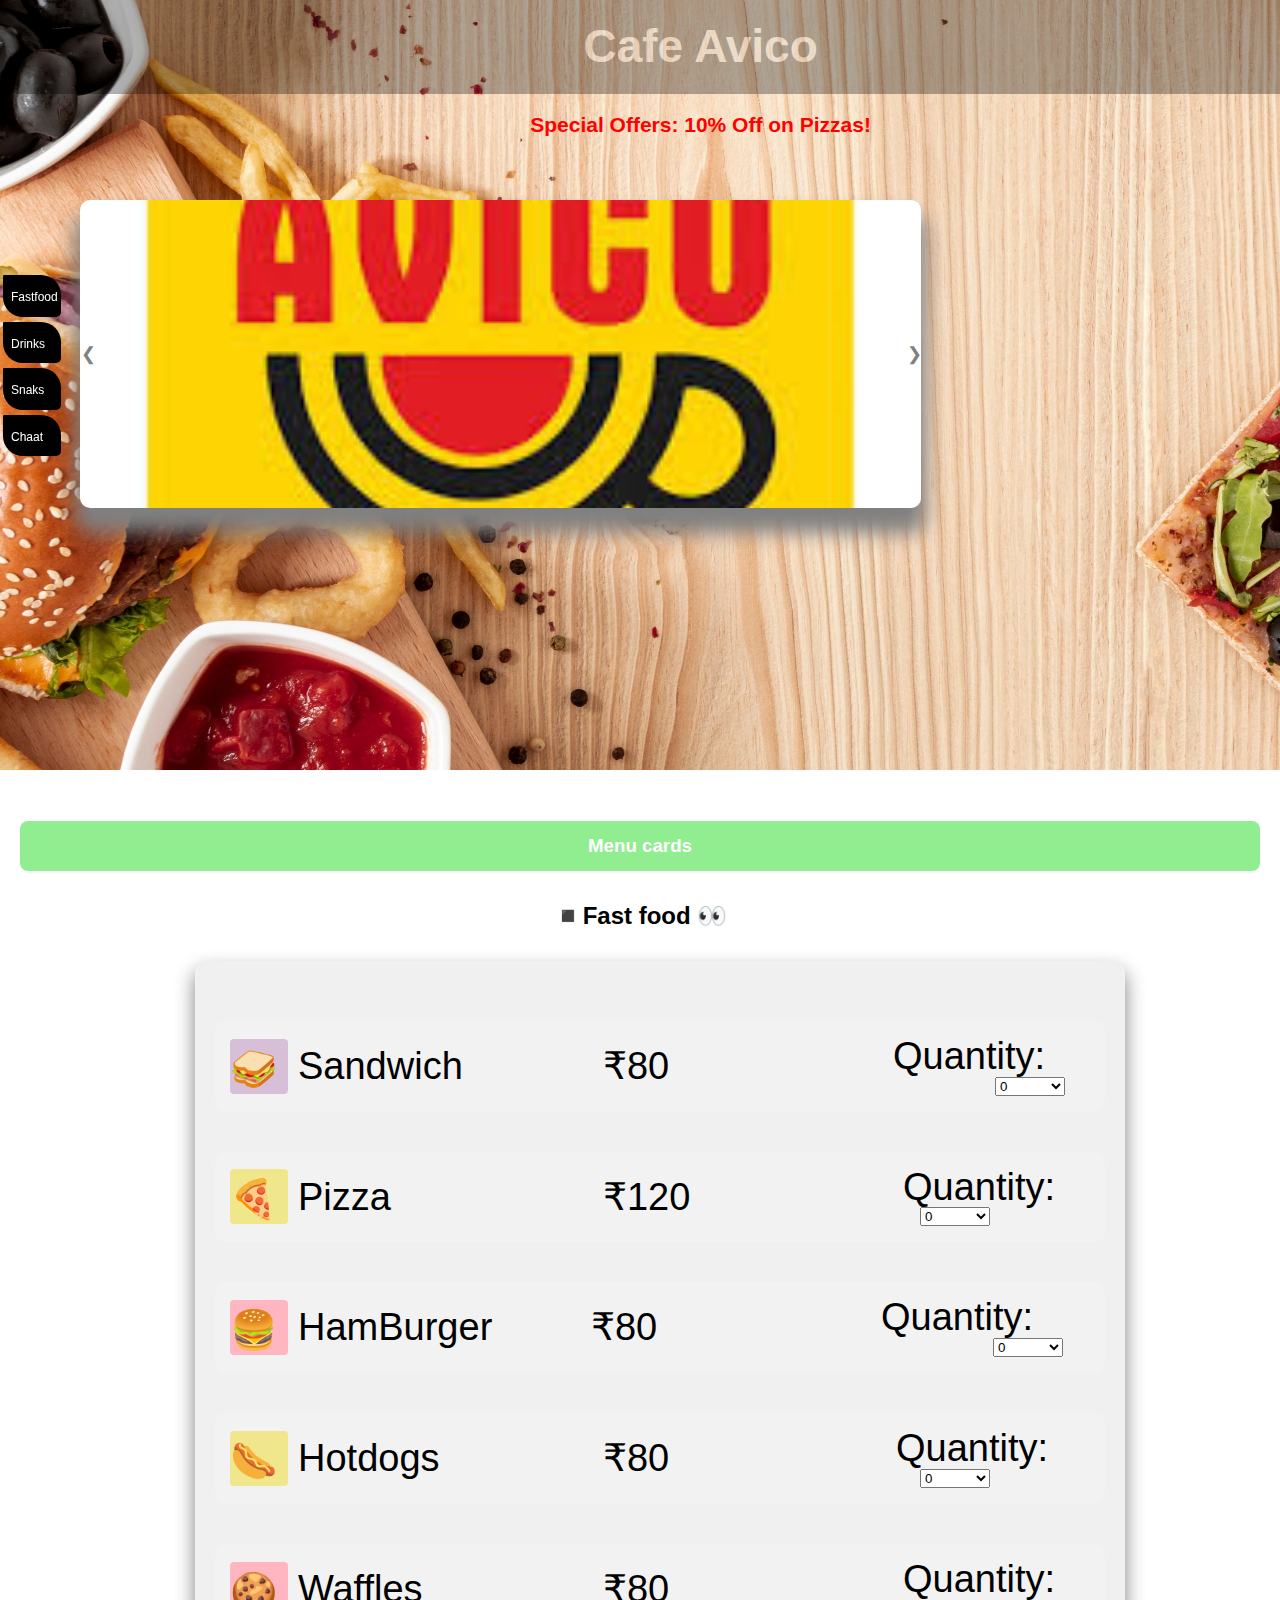
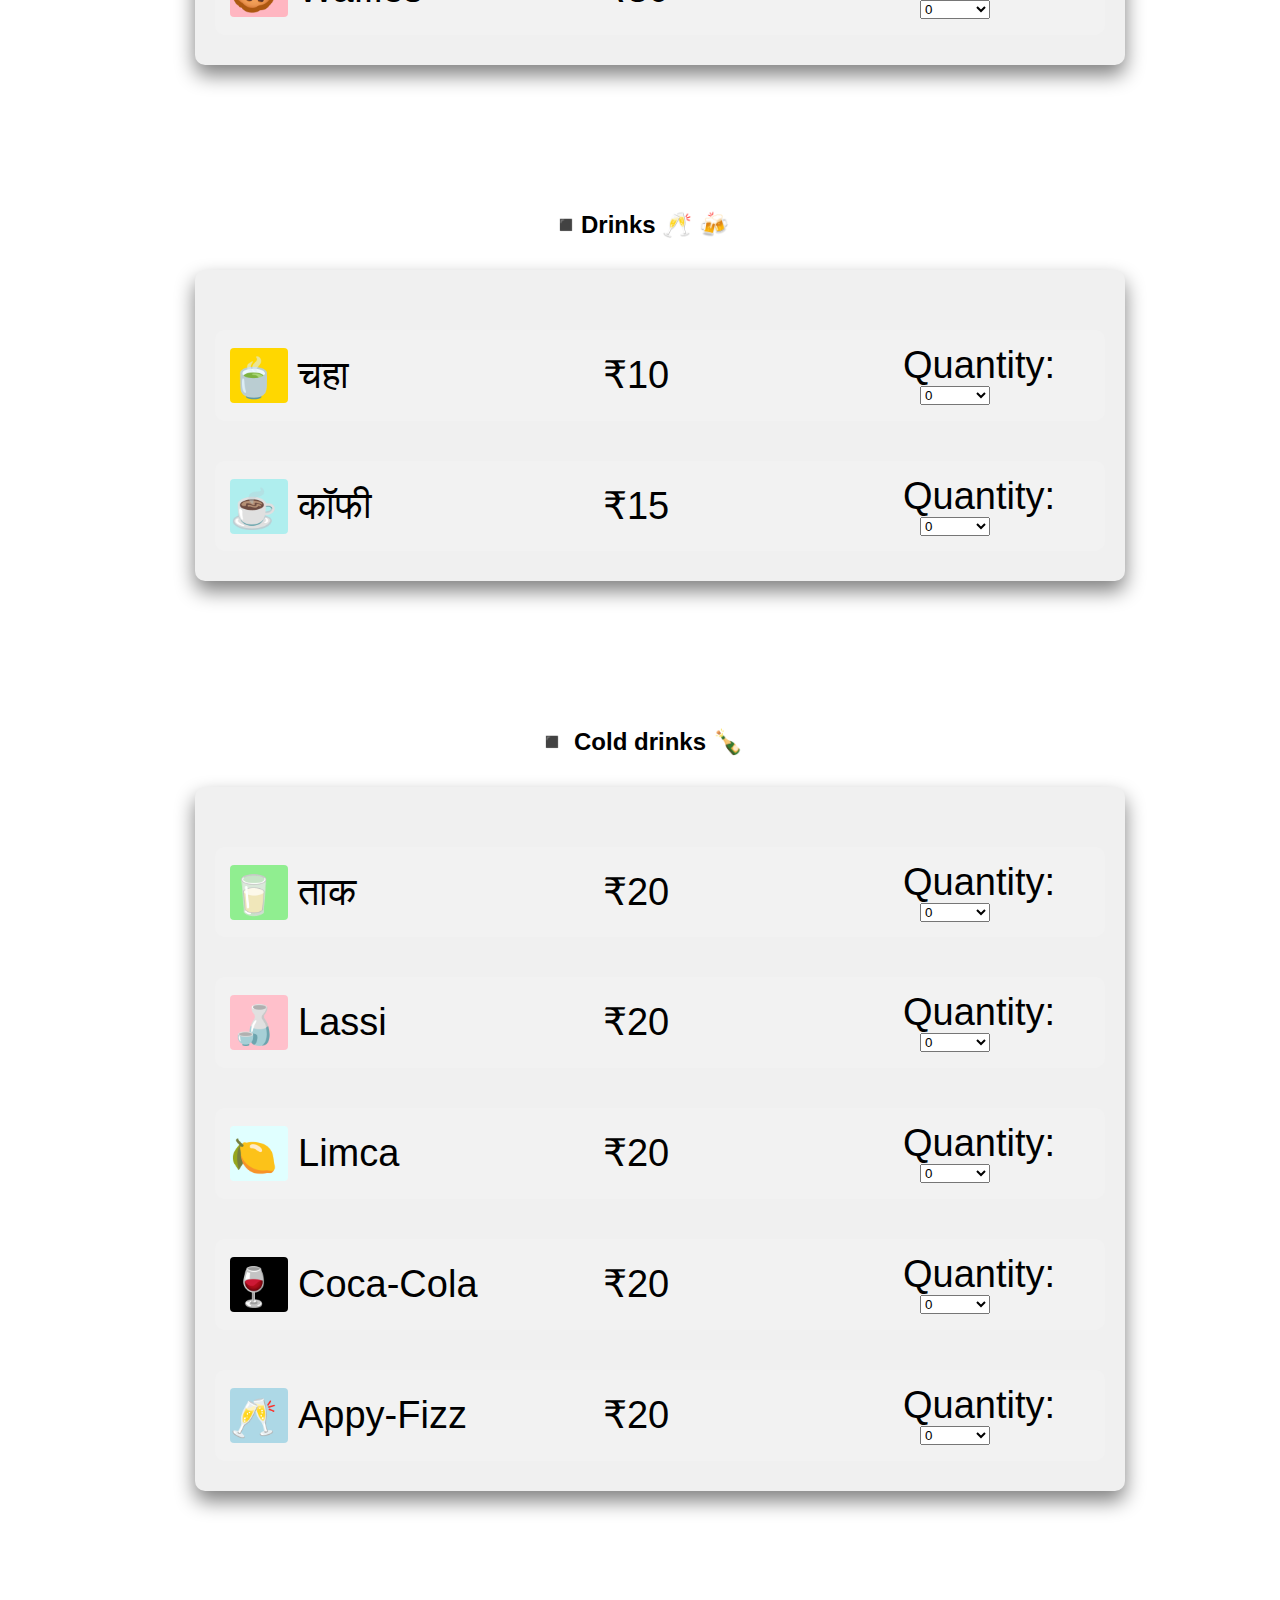
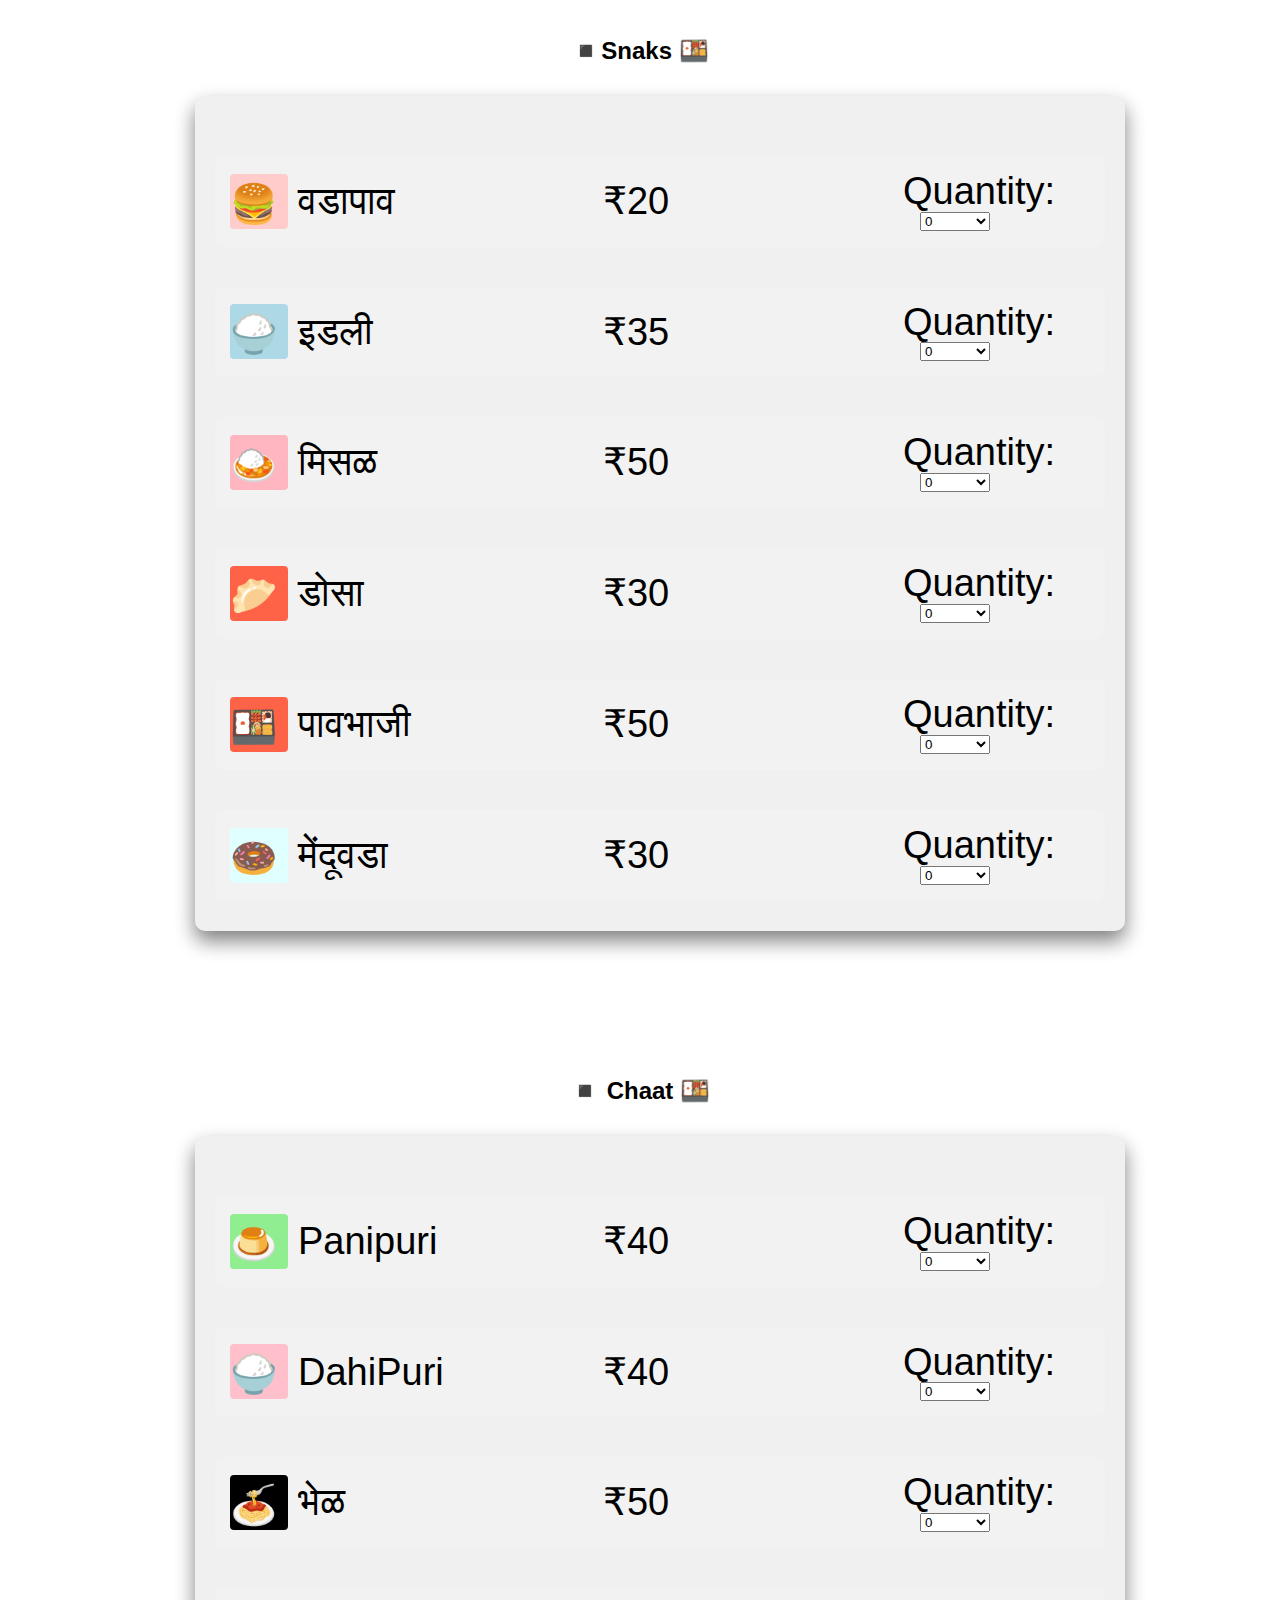
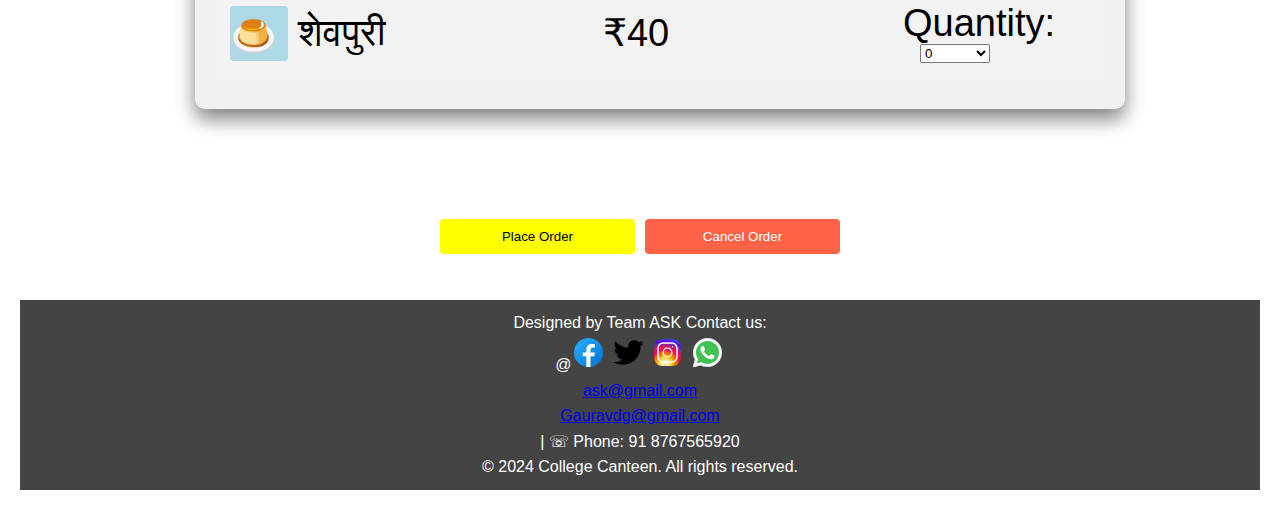
==== commit 2a7ccbc0: "Update index.html" ====
--- a/index.html
+++ b/index.html
@@ -17,7 +17,7 @@
  </h1>             
       
    </header>          
-    <a id="clgid" href="https://github.com/Ask1012/Portfolio"><h7>More about college click here</h7></a>
+    <a id="clgid" href="https://github.com/Ask1012/Portfolio"><h7contact us</h7></a>
 <div class="offers blink">              
  <h2>Special Offers: 10% Off on Pizzas!</h2>
 </div>
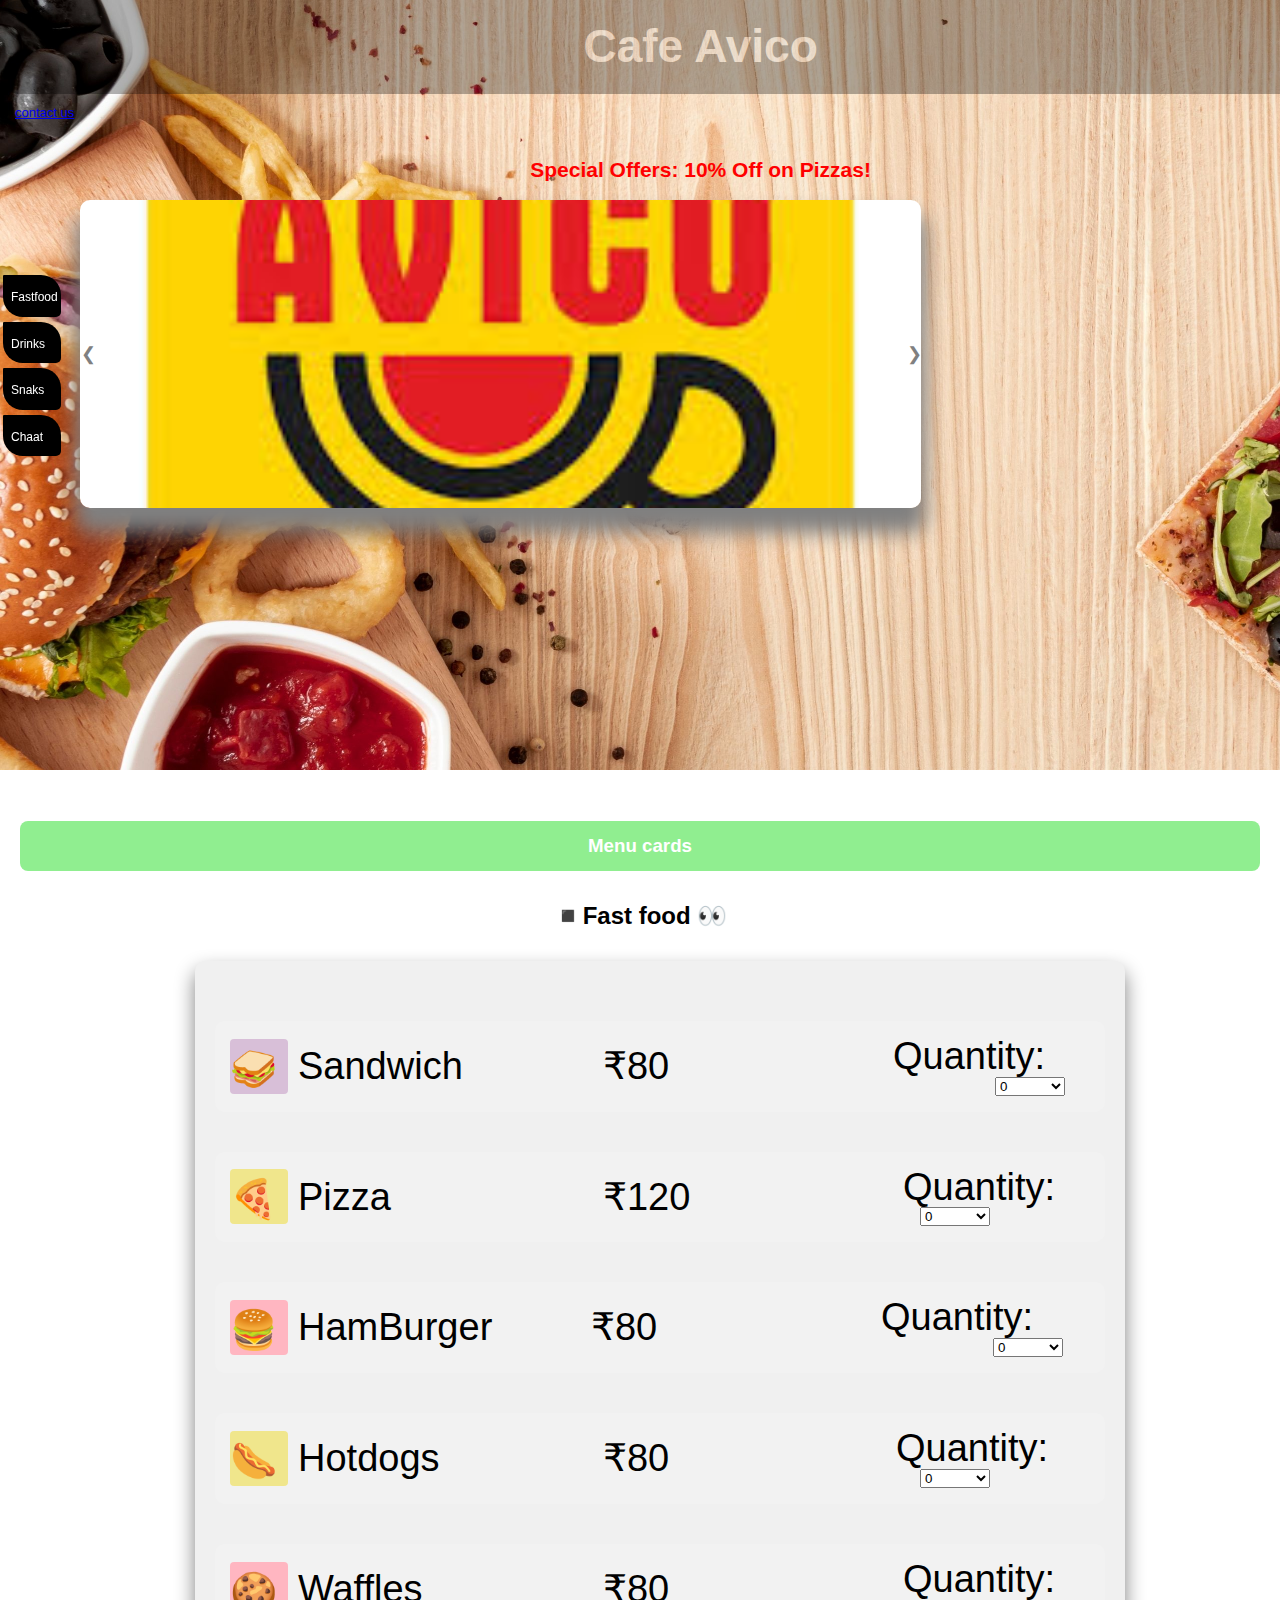
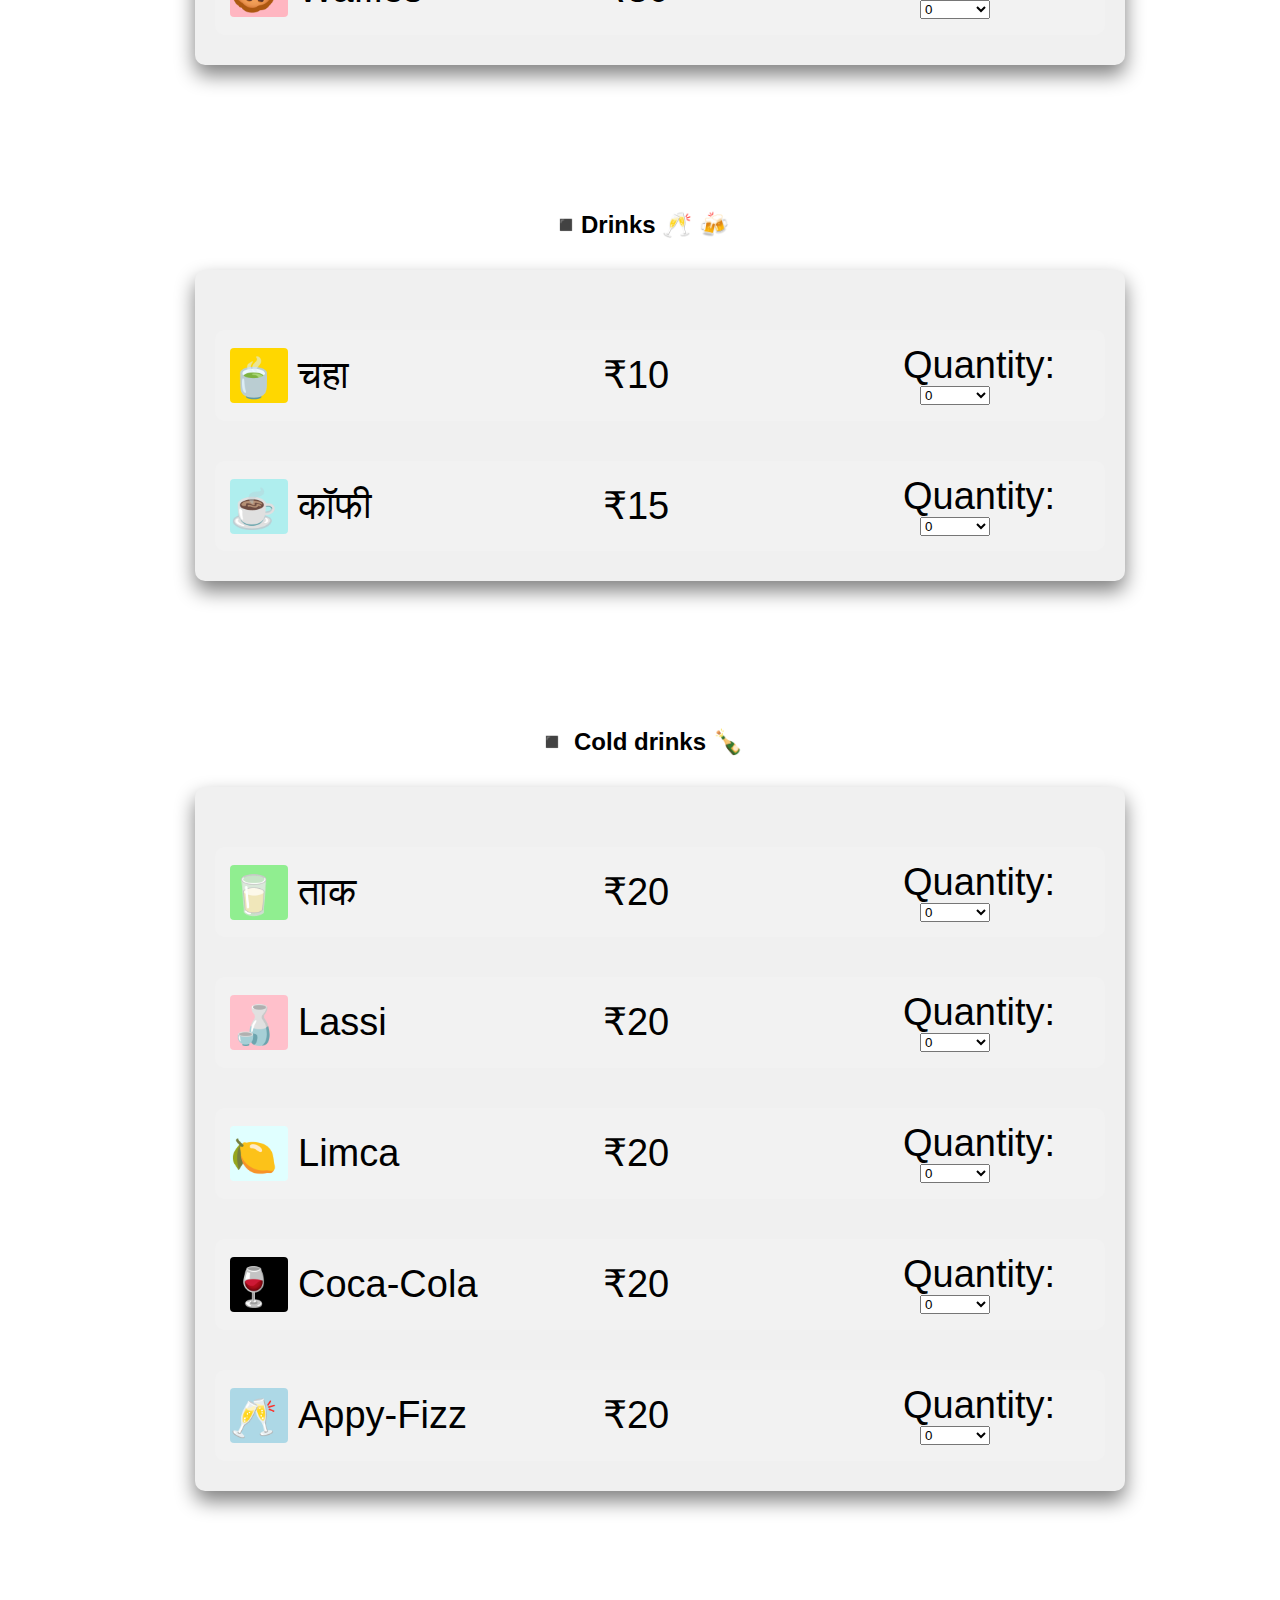
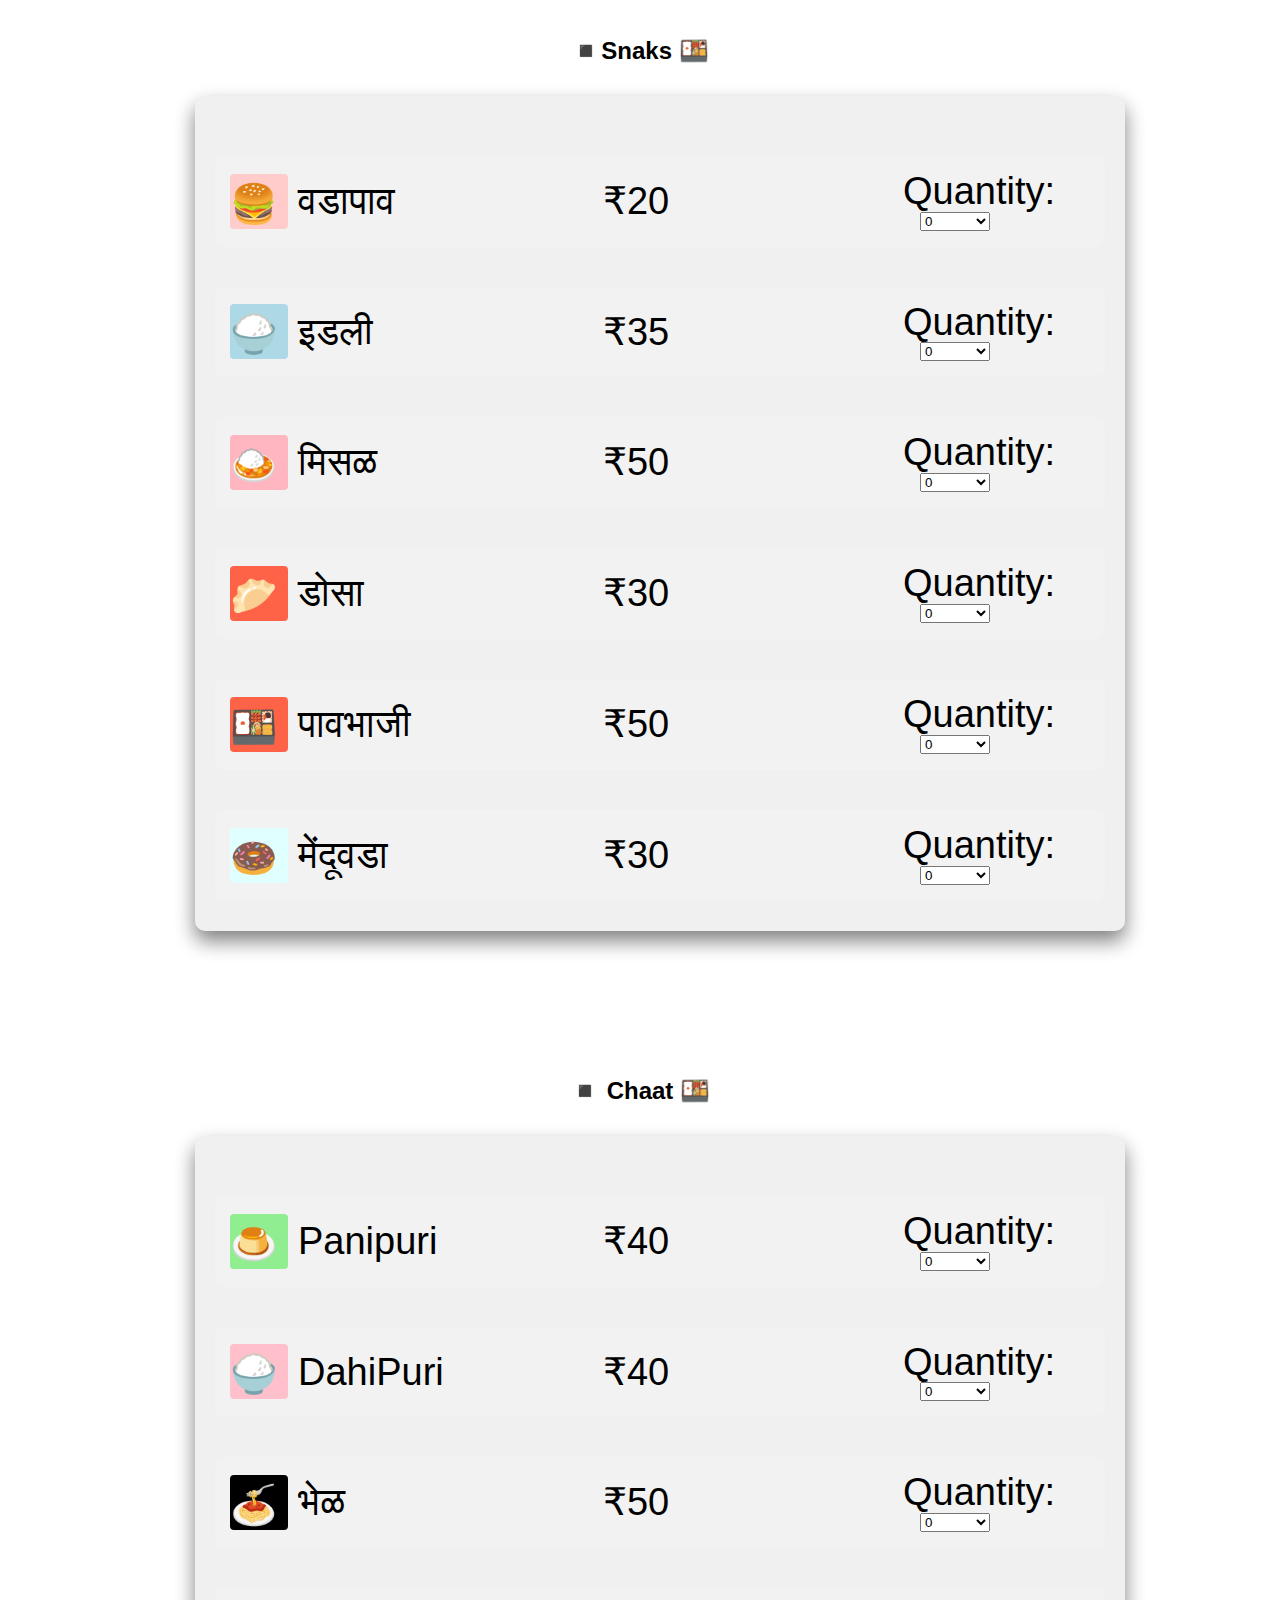
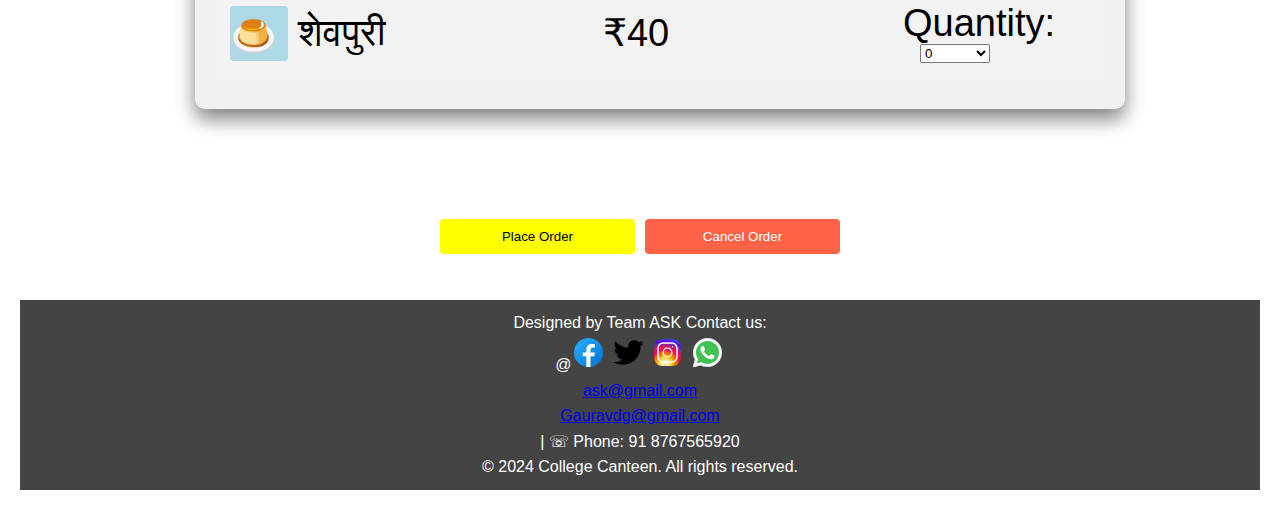
==== commit 9fc91f08: "Update index.html" ====
--- a/index.html
+++ b/index.html
@@ -17,7 +17,7 @@
  </h1>             
       
    </header>          
-    <a id="clgid" href="https://github.com/Ask1012/Portfolio"><h7contact us</h7></a>
+    <a id="clgid" href="https://ask1012.github.io/Portfolio/"><h7>contact us</h7></a>
 <div class="offers blink">              
  <h2>Special Offers: 10% Off on Pizzas!</h2>
 </div>
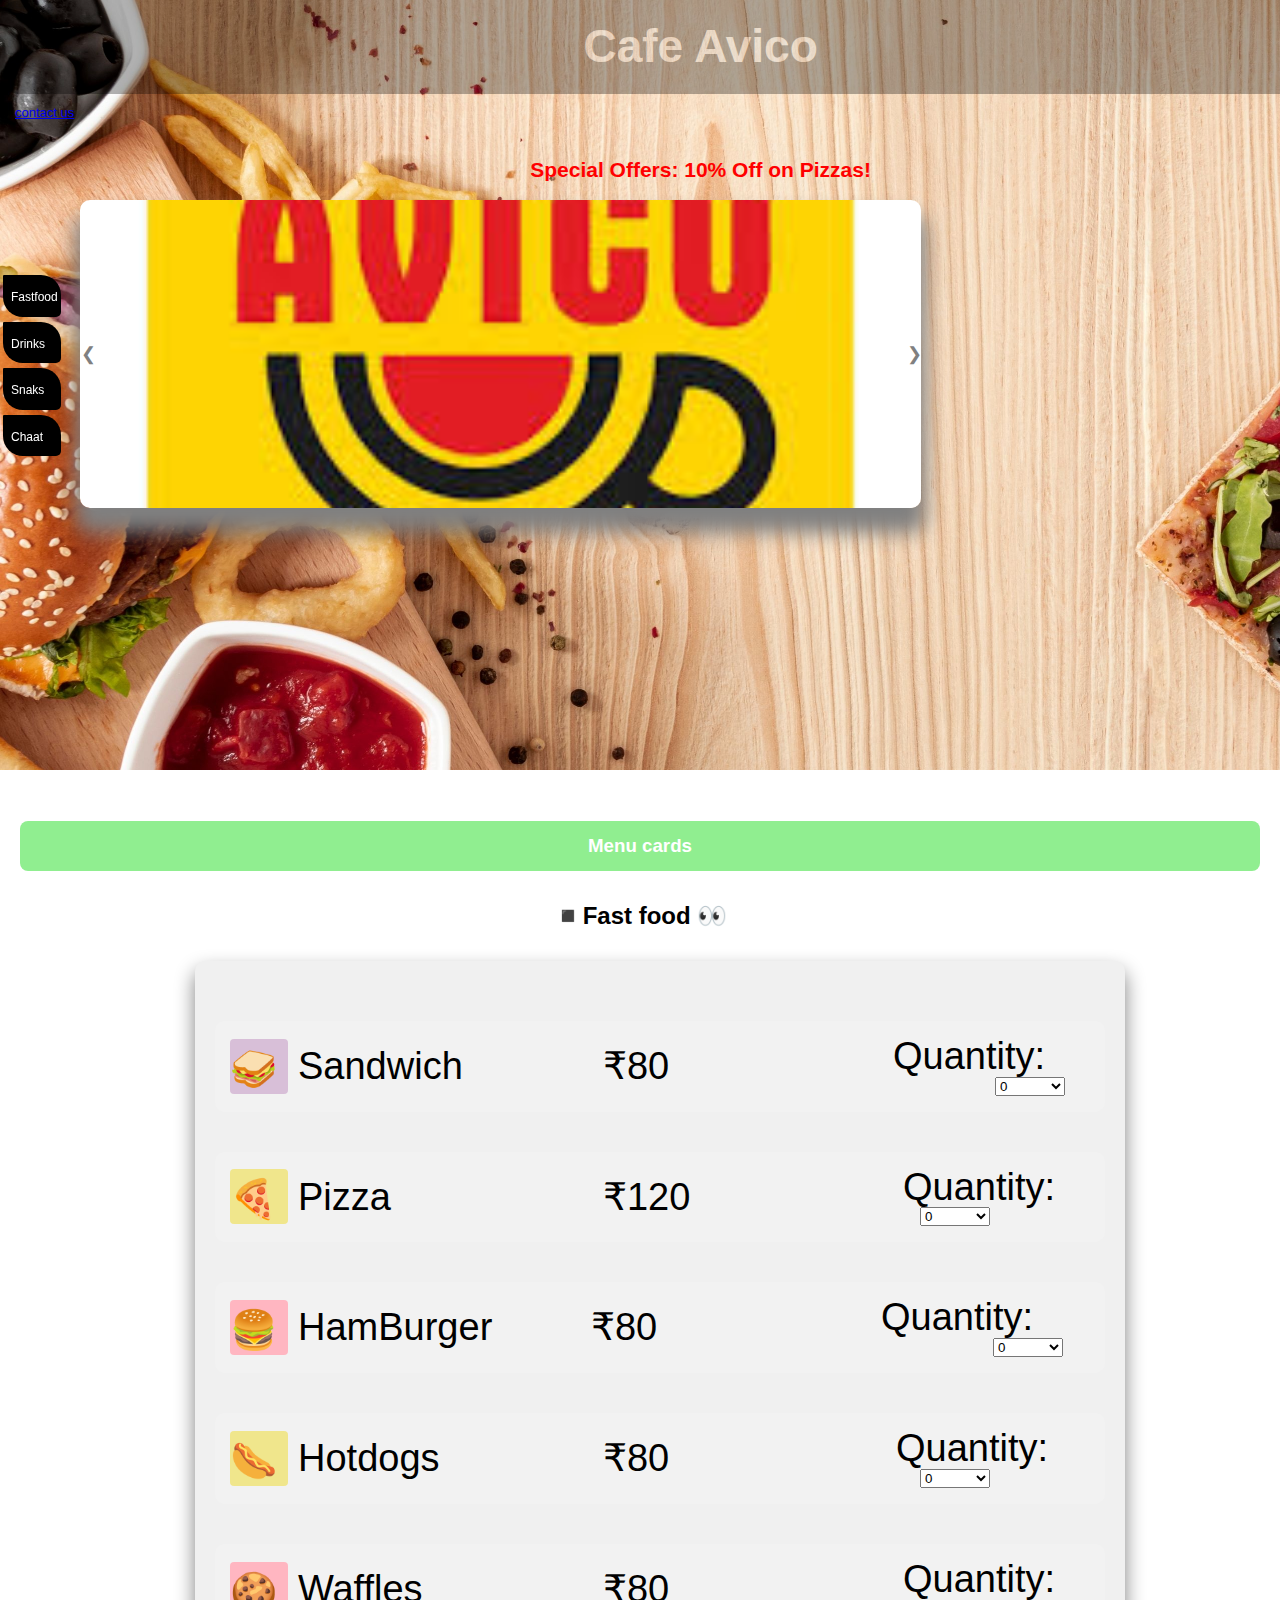
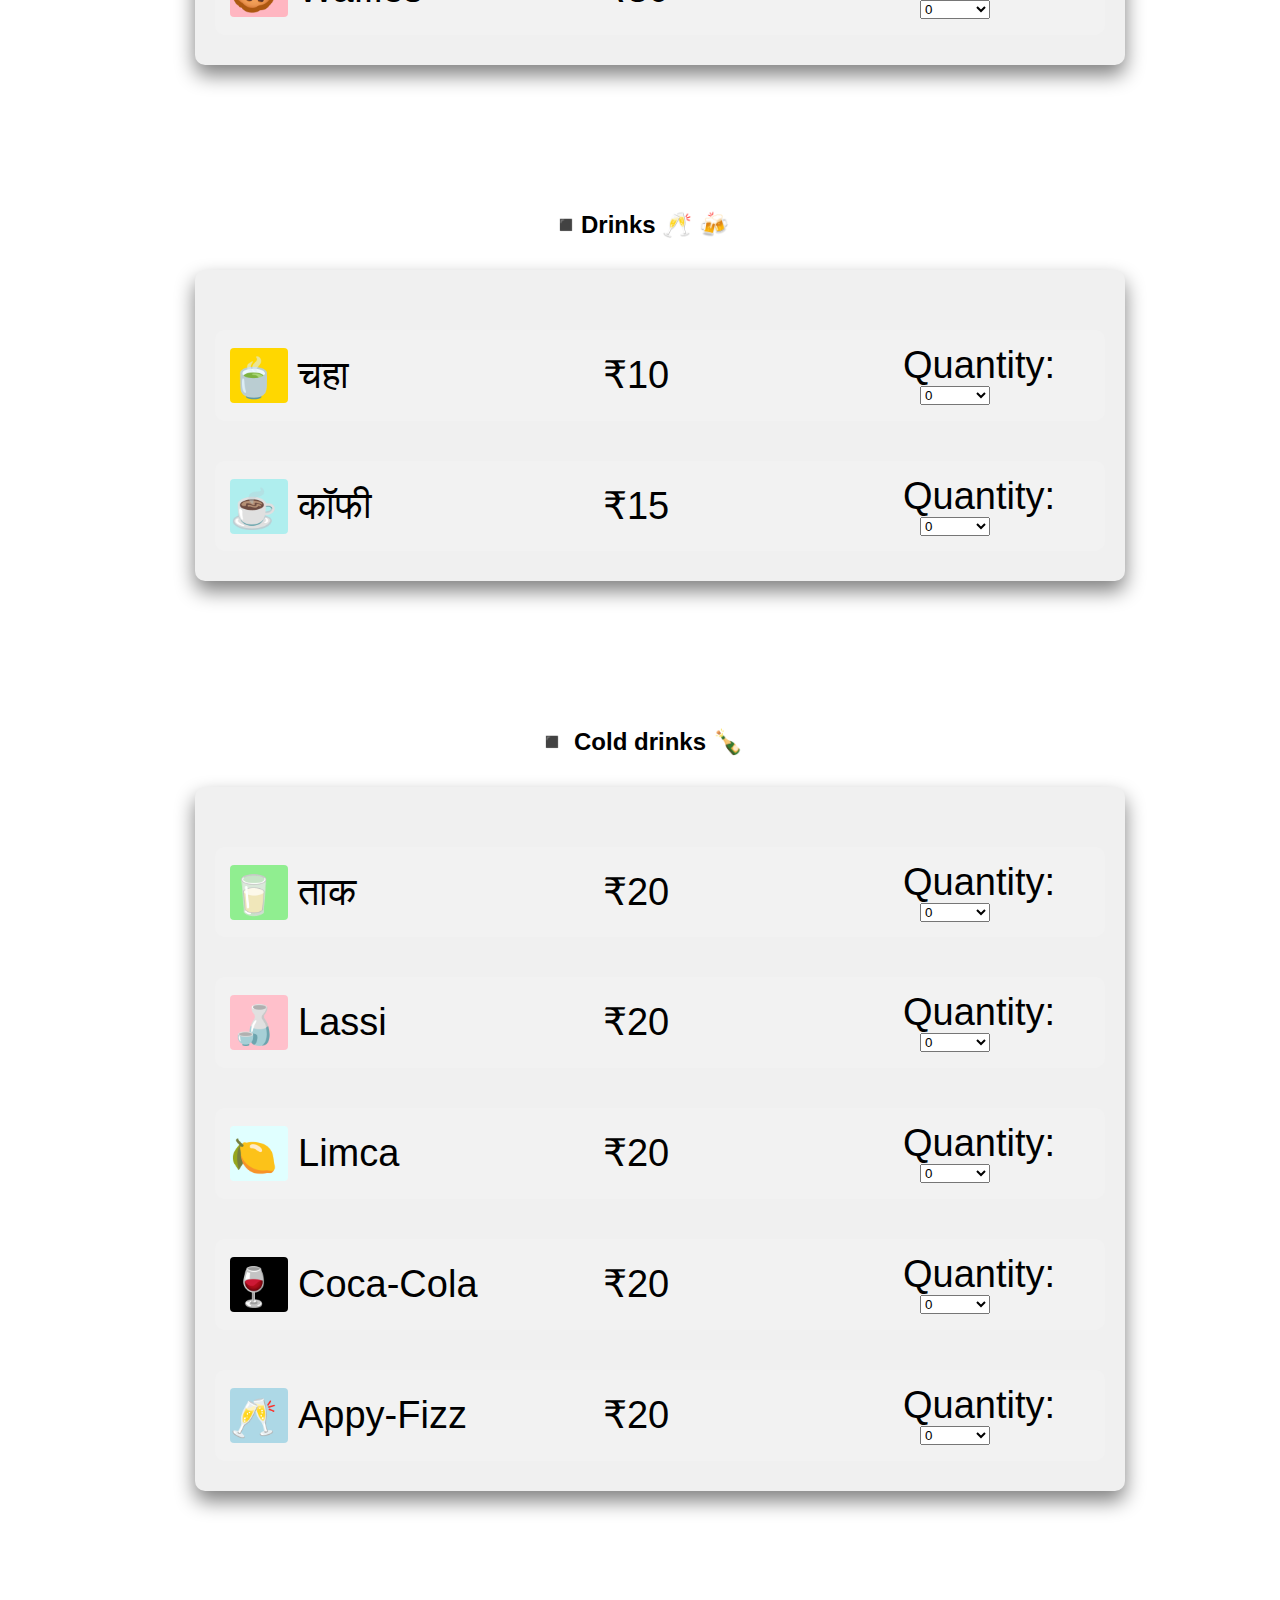
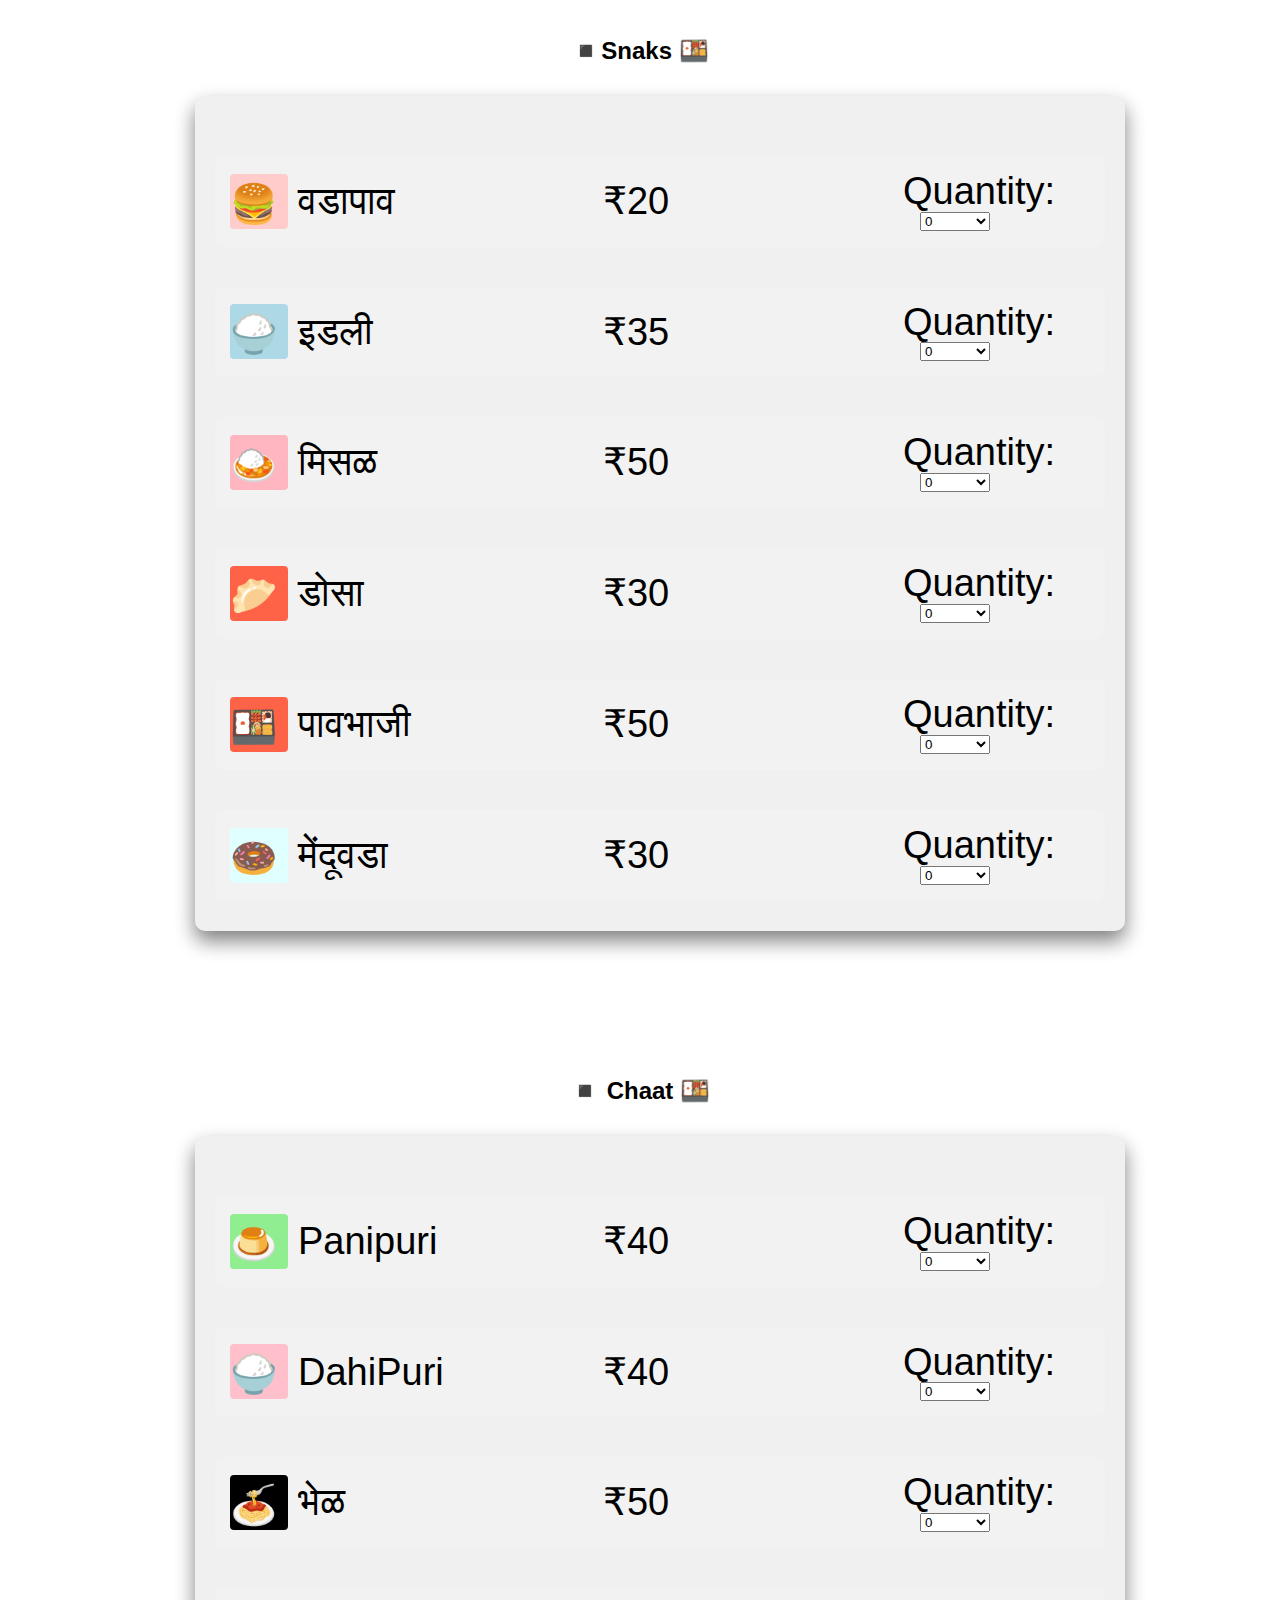
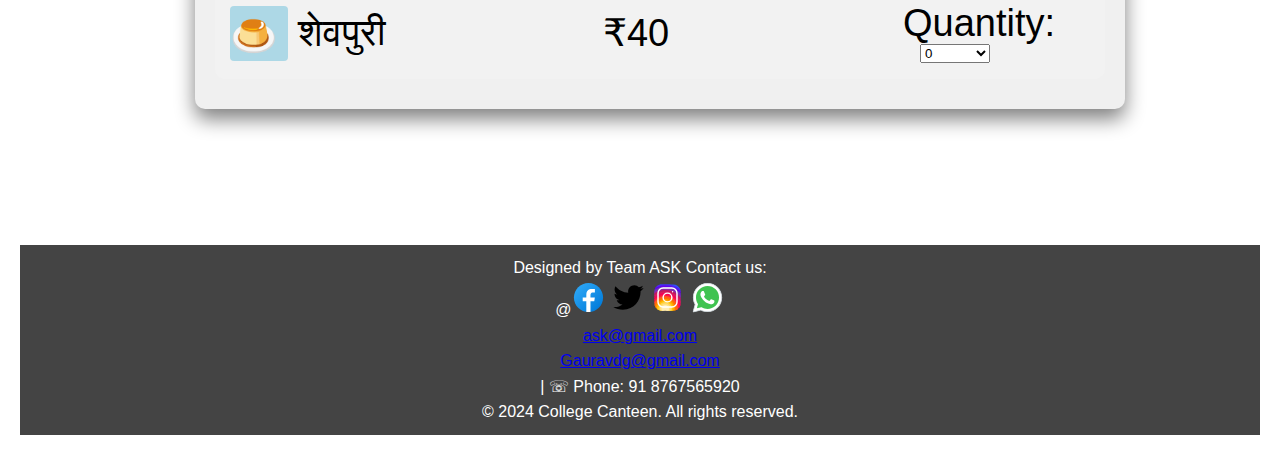
==== commit bec832e3: "Update index.html" ====
--- a/index.html
+++ b/index.html
@@ -391,12 +391,12 @@
             </ul>
         </nav>  
         
-
+<!--
         <div class="order-buttons">
             <button class="order-button">Place Order</button>
             <button class="cancel-order">Cancel Order</button>
         </div>
-
+-->
         <div class="bill-section">
             <h2>Bill</h2>
             <div class="bill-details">
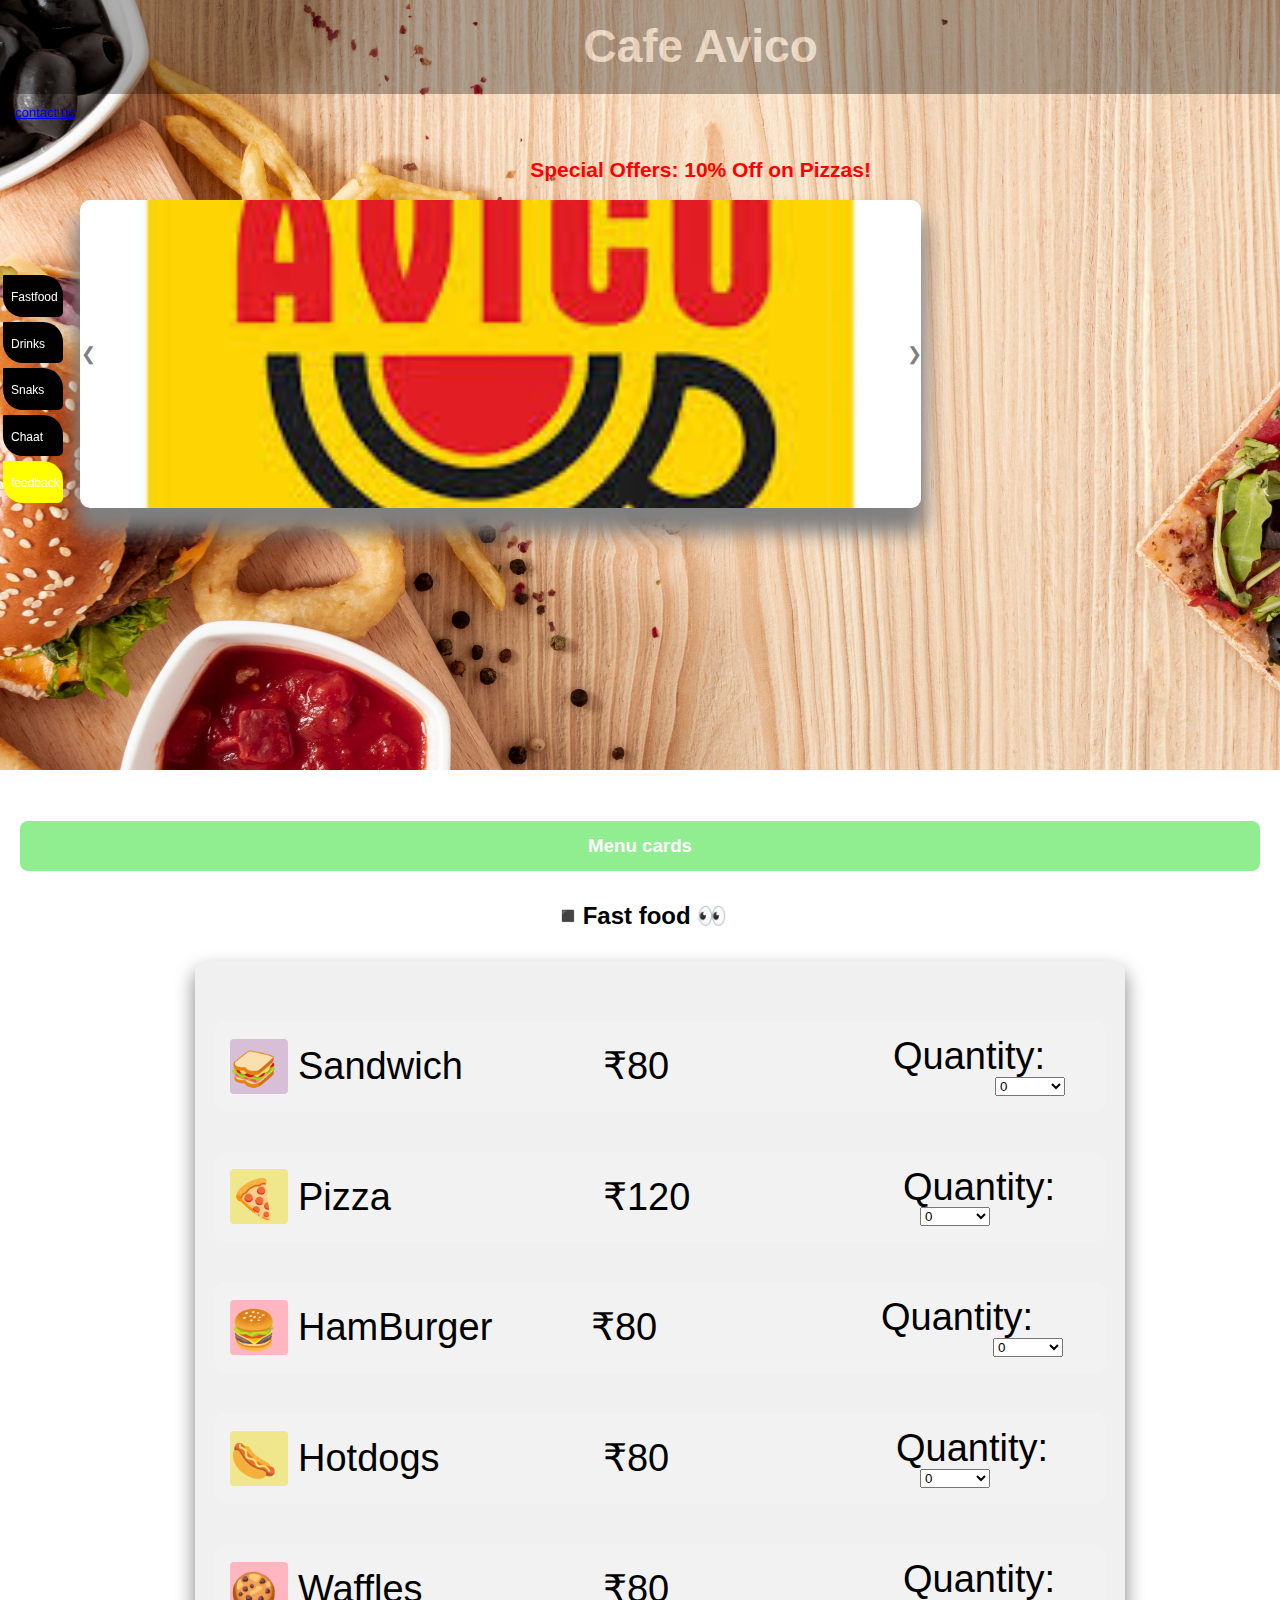
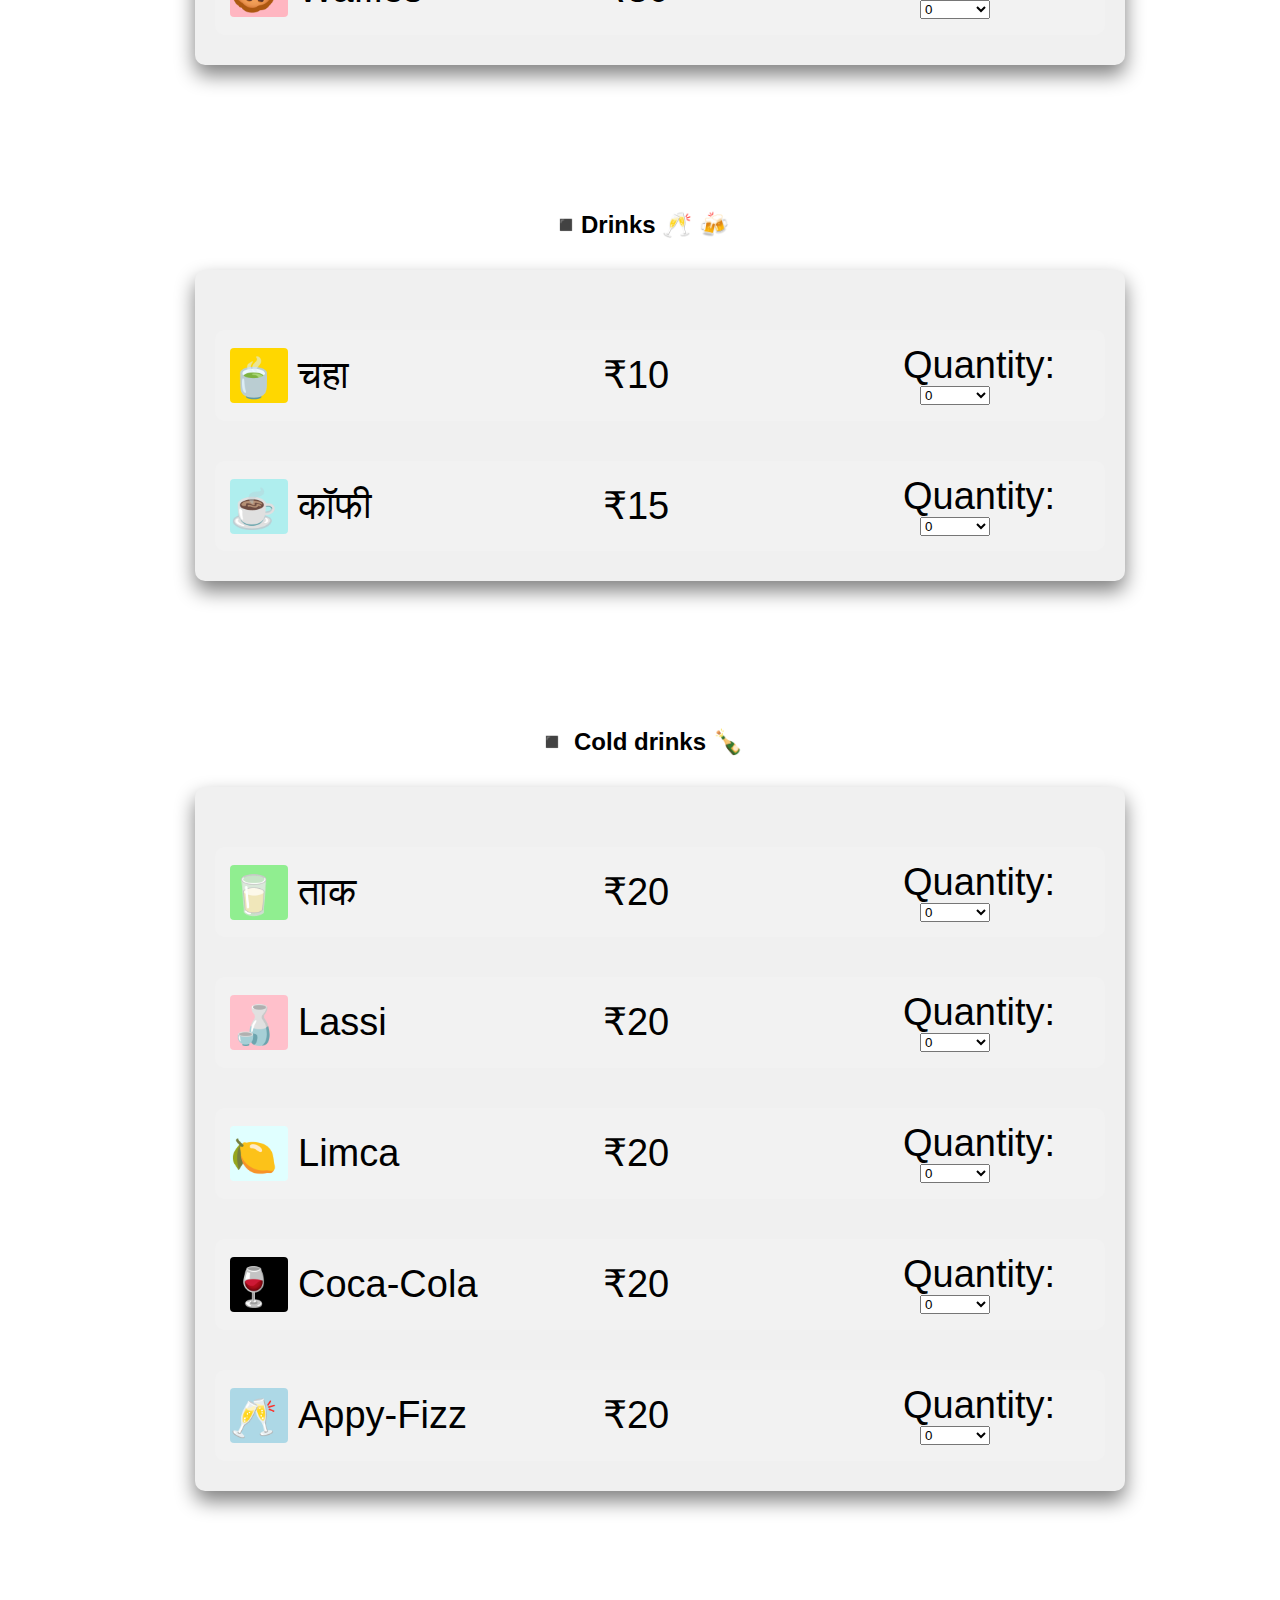
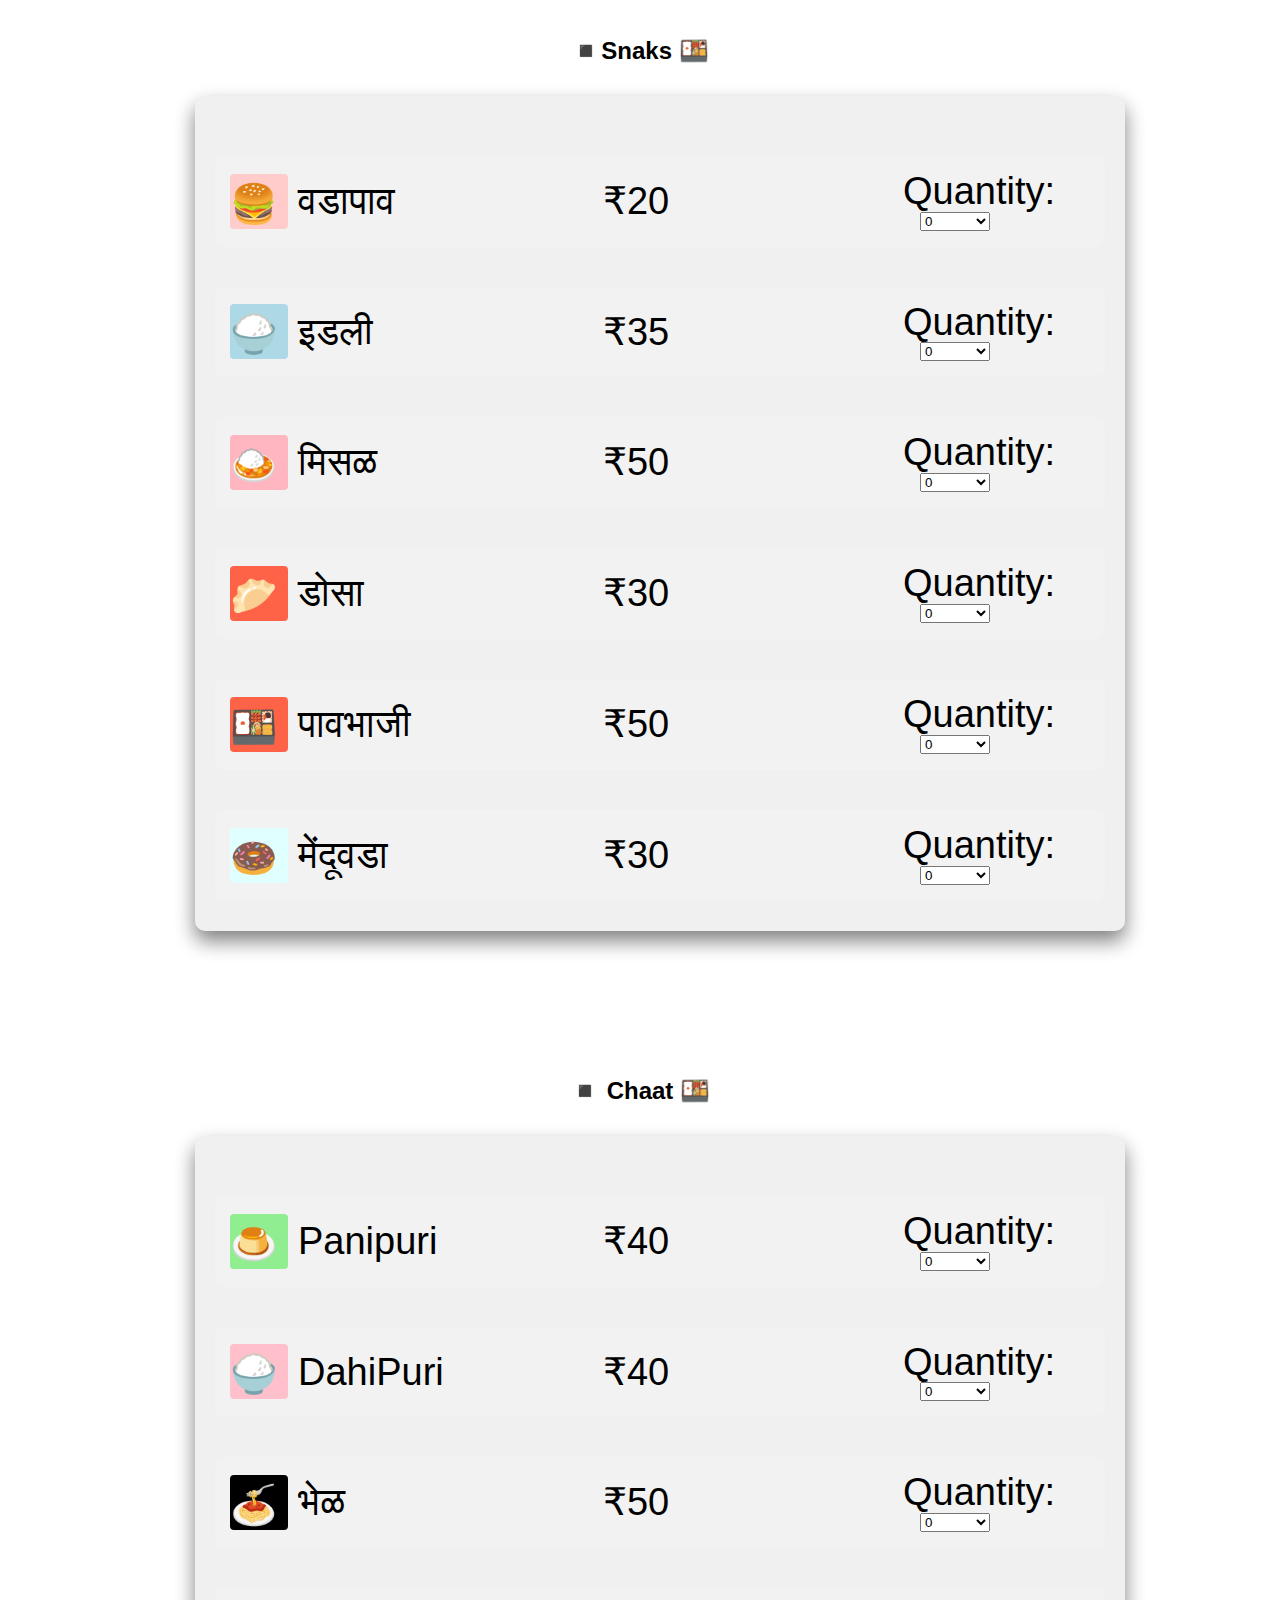
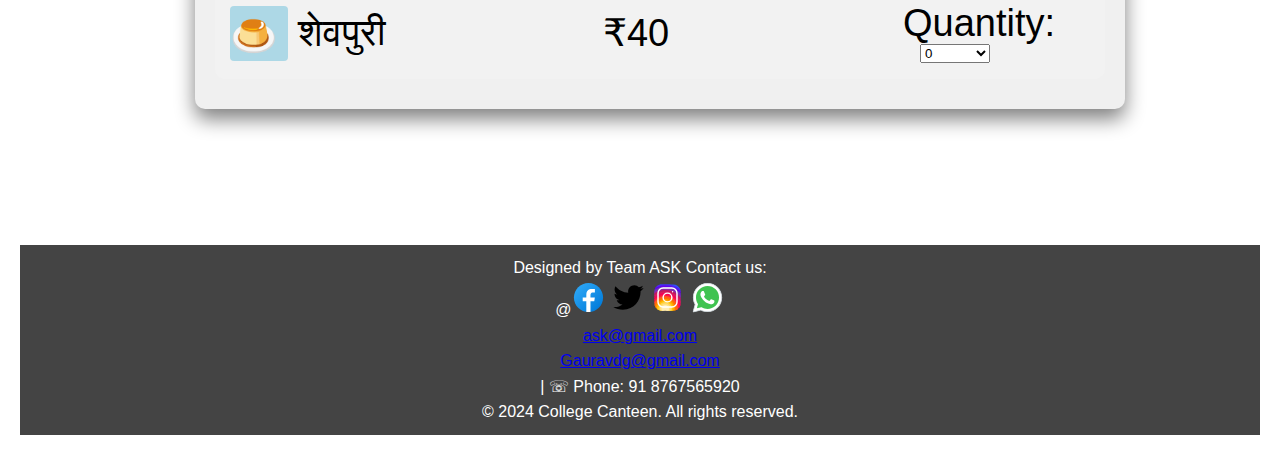
==== commit e65de6bc: "Update index.html" ====
--- a/index.html
+++ b/index.html
@@ -388,6 +388,7 @@
                 <li><a href="#drink">Drinks</a></li>
                 <li><a href="#Snaks">Snaks</a></li>
                 <li><a href="#chaat">Chaat</a></li>
+                <li style="background-color:yellow;"><a id="what" href=https://wa.me/918767565920?text="Hello i am SaReGaMaPa's user. I am here to feedback you";>feedback</a></li>
             </ul>
         </nav>  
         
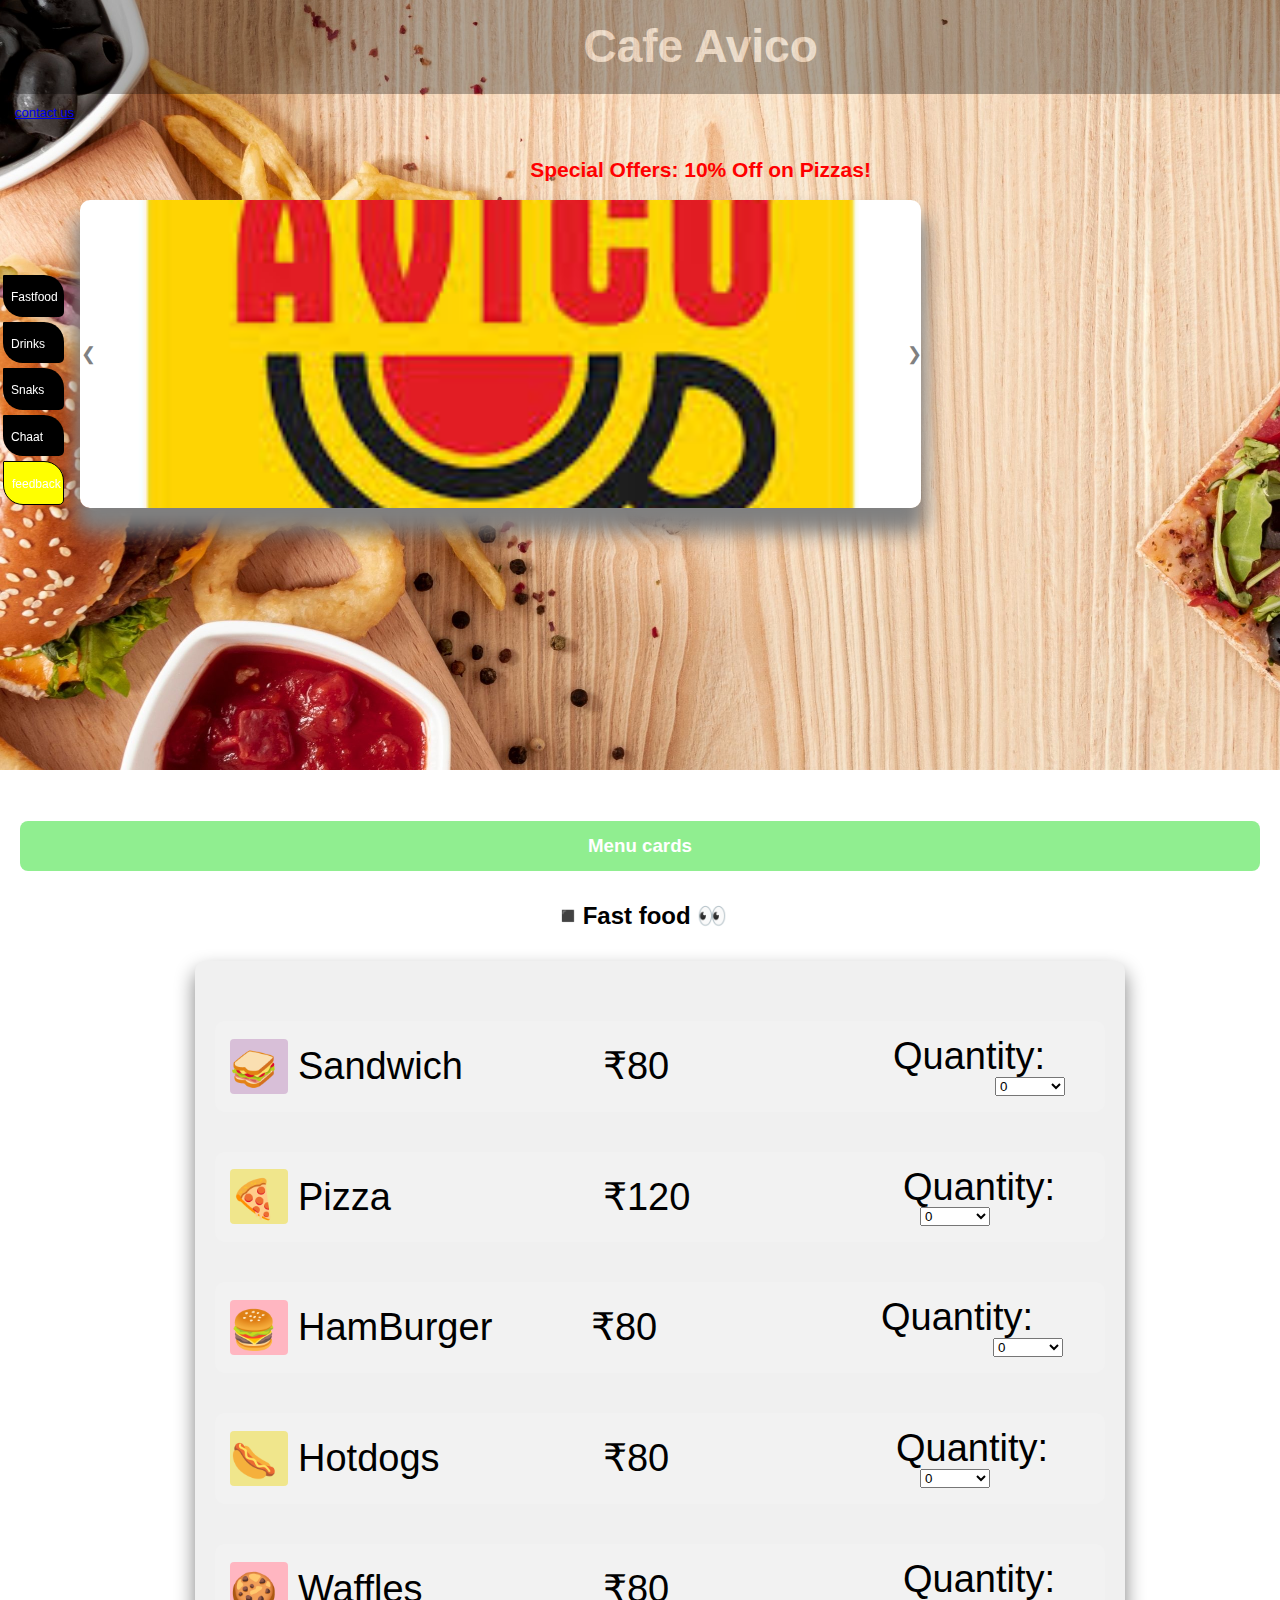
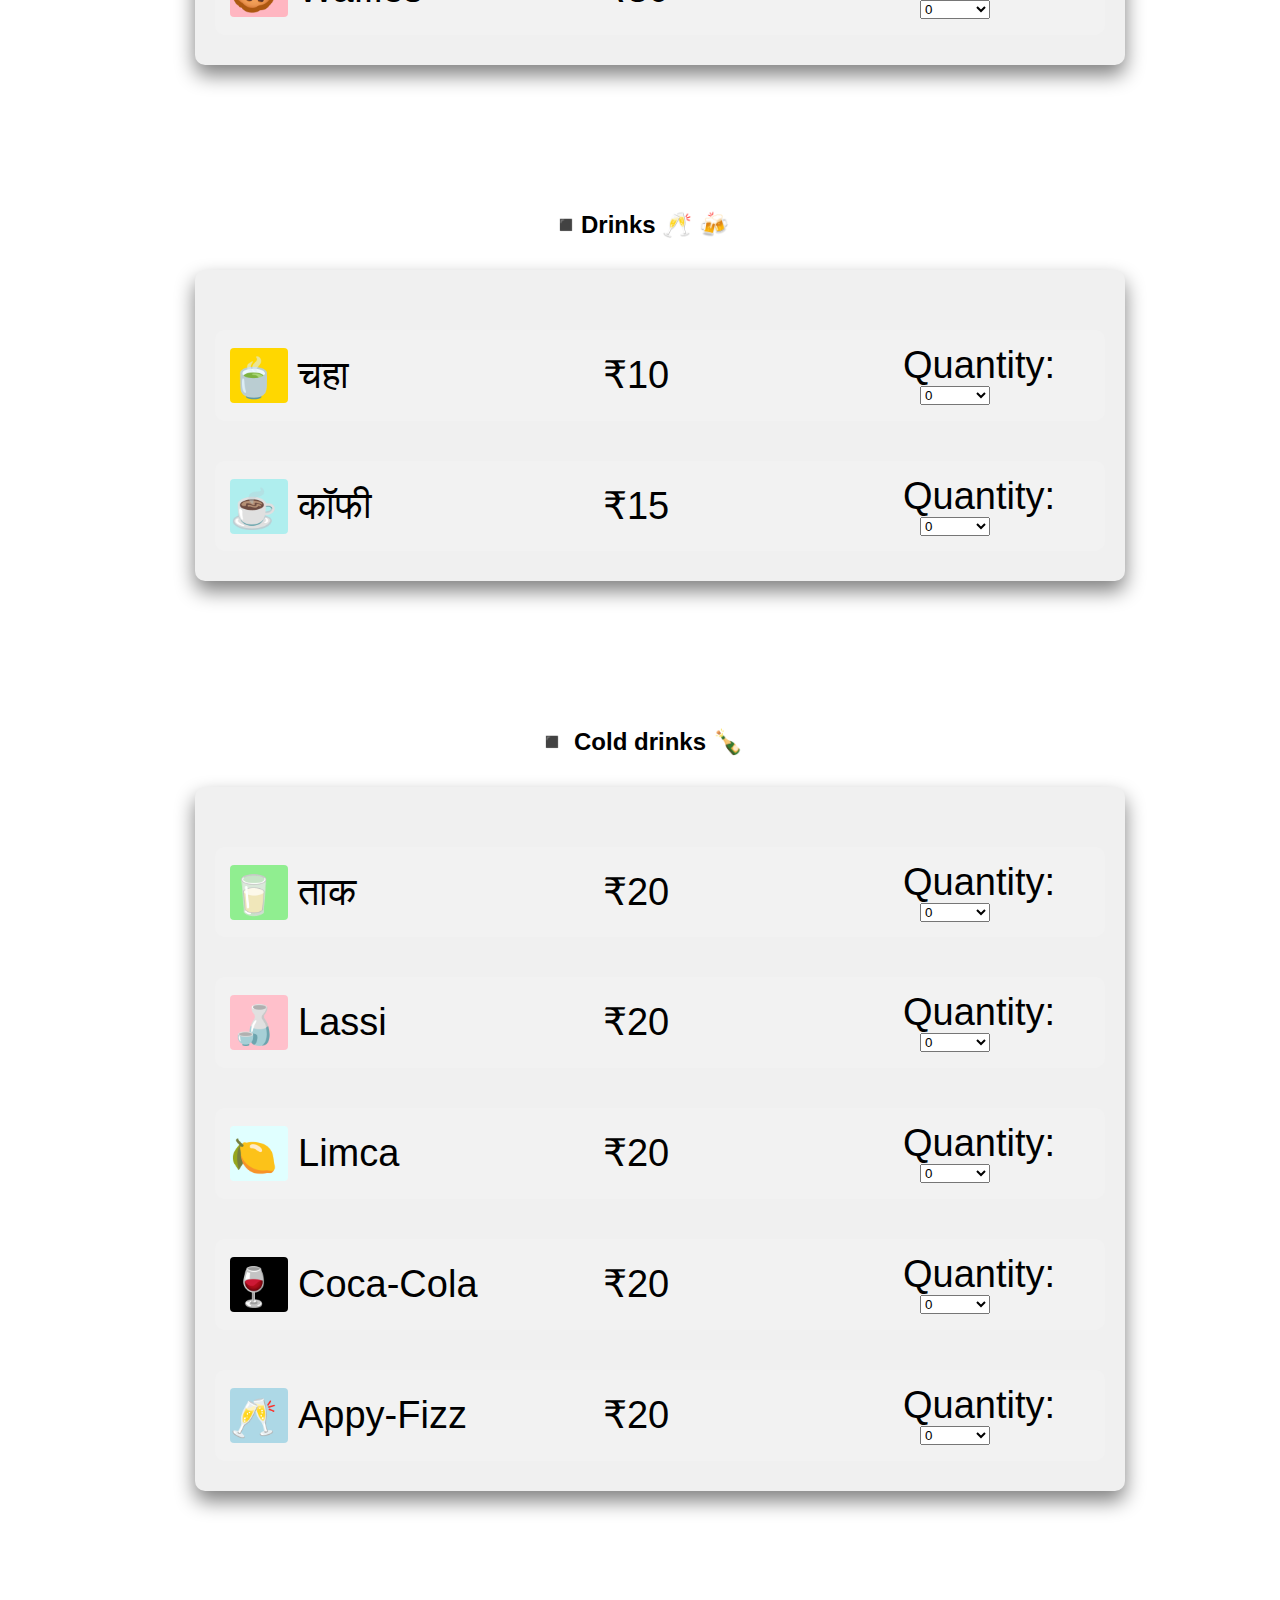
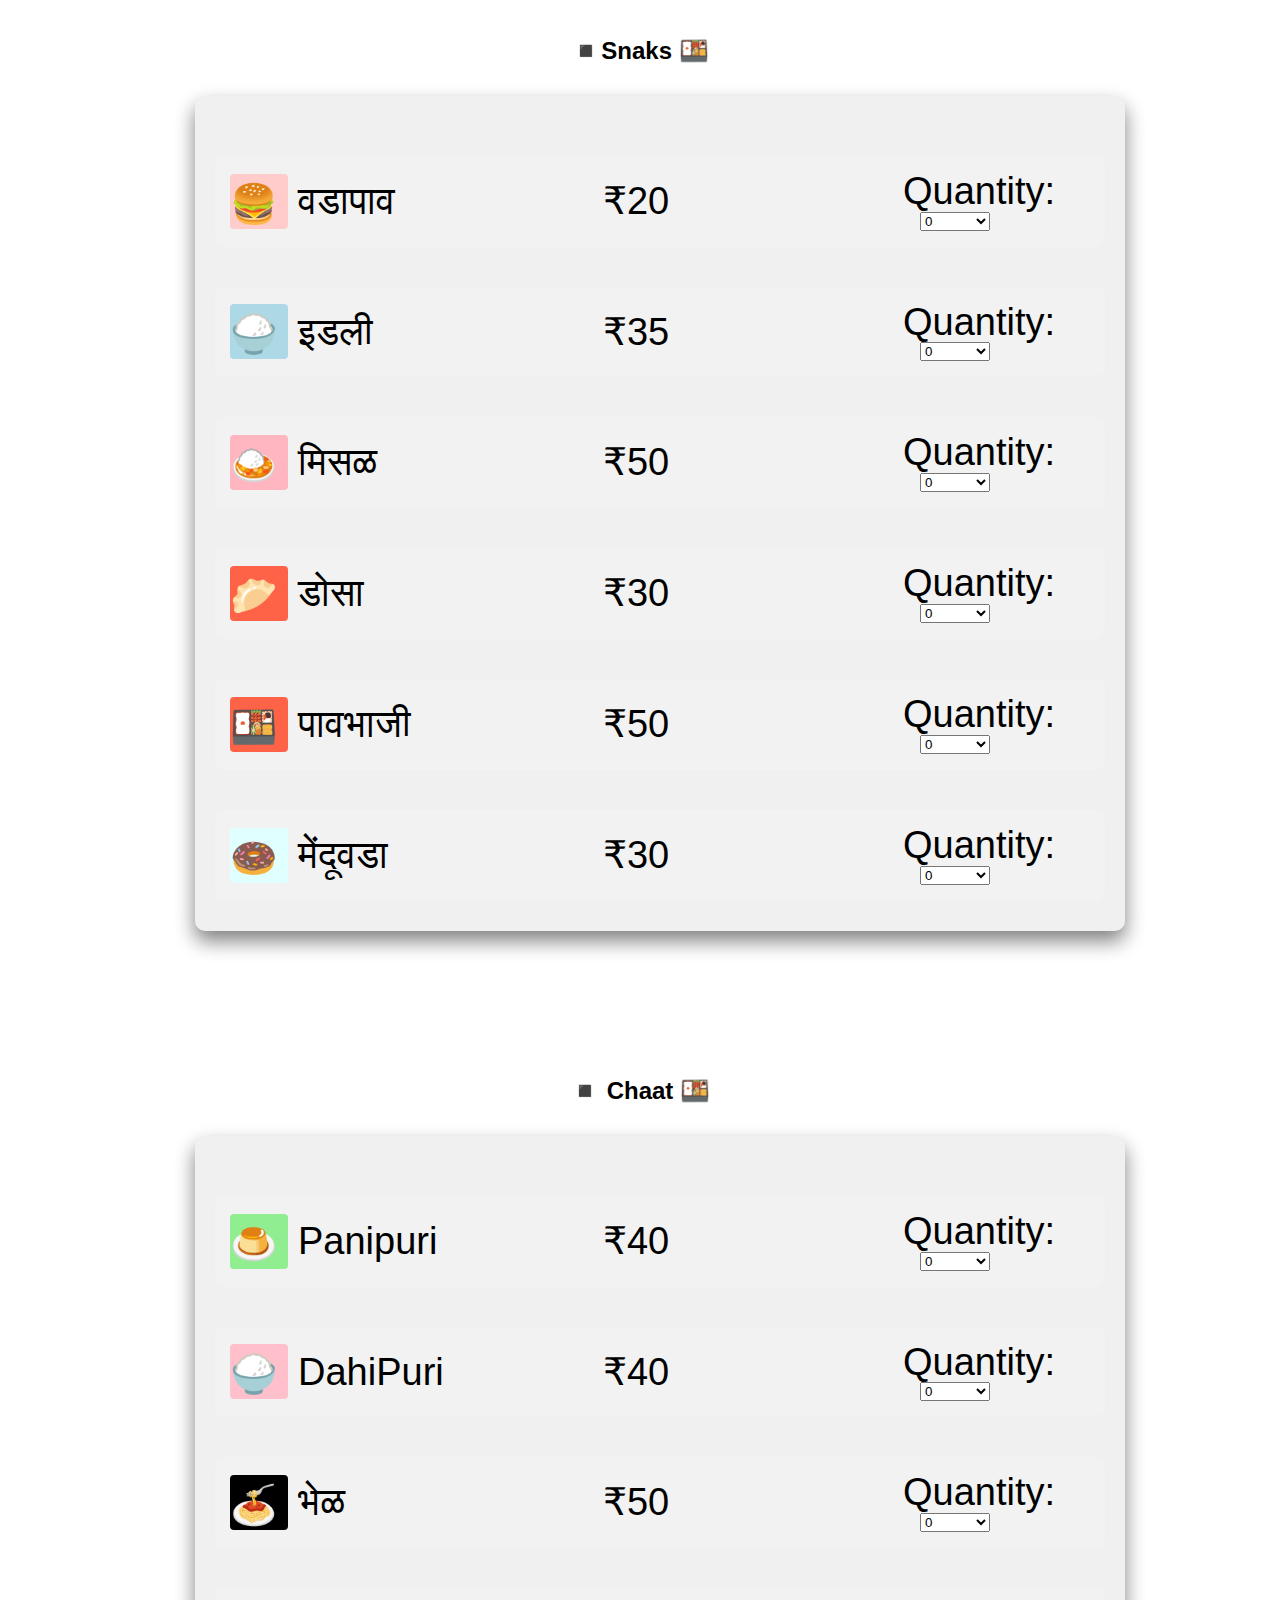
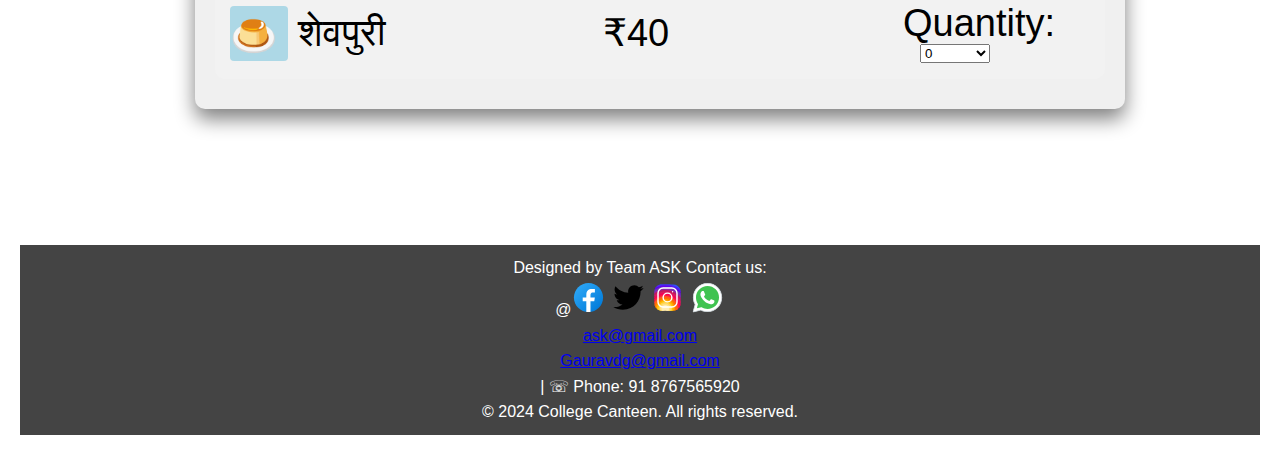
==== commit 65c74d06: "Update index.html" ====
--- a/index.html
+++ b/index.html
@@ -388,7 +388,7 @@
                 <li><a href="#drink">Drinks</a></li>
                 <li><a href="#Snaks">Snaks</a></li>
                 <li><a href="#chaat">Chaat</a></li>
-                <li style="background-color:yellow;"><a id="what" href=https://wa.me/918767565920?text="Hello i am SaReGaMaPa's user. I am here to feedback you";>feedback</a></li>
+                <li style="background-color:yellow; border:1px solid black; color:black;"><a id="what" href=https://wa.me/918767565920?text="Hello i am SaReGaMaPa's user. I am here to feedback you";>feedback</a></li>
             </ul>
         </nav>  
         
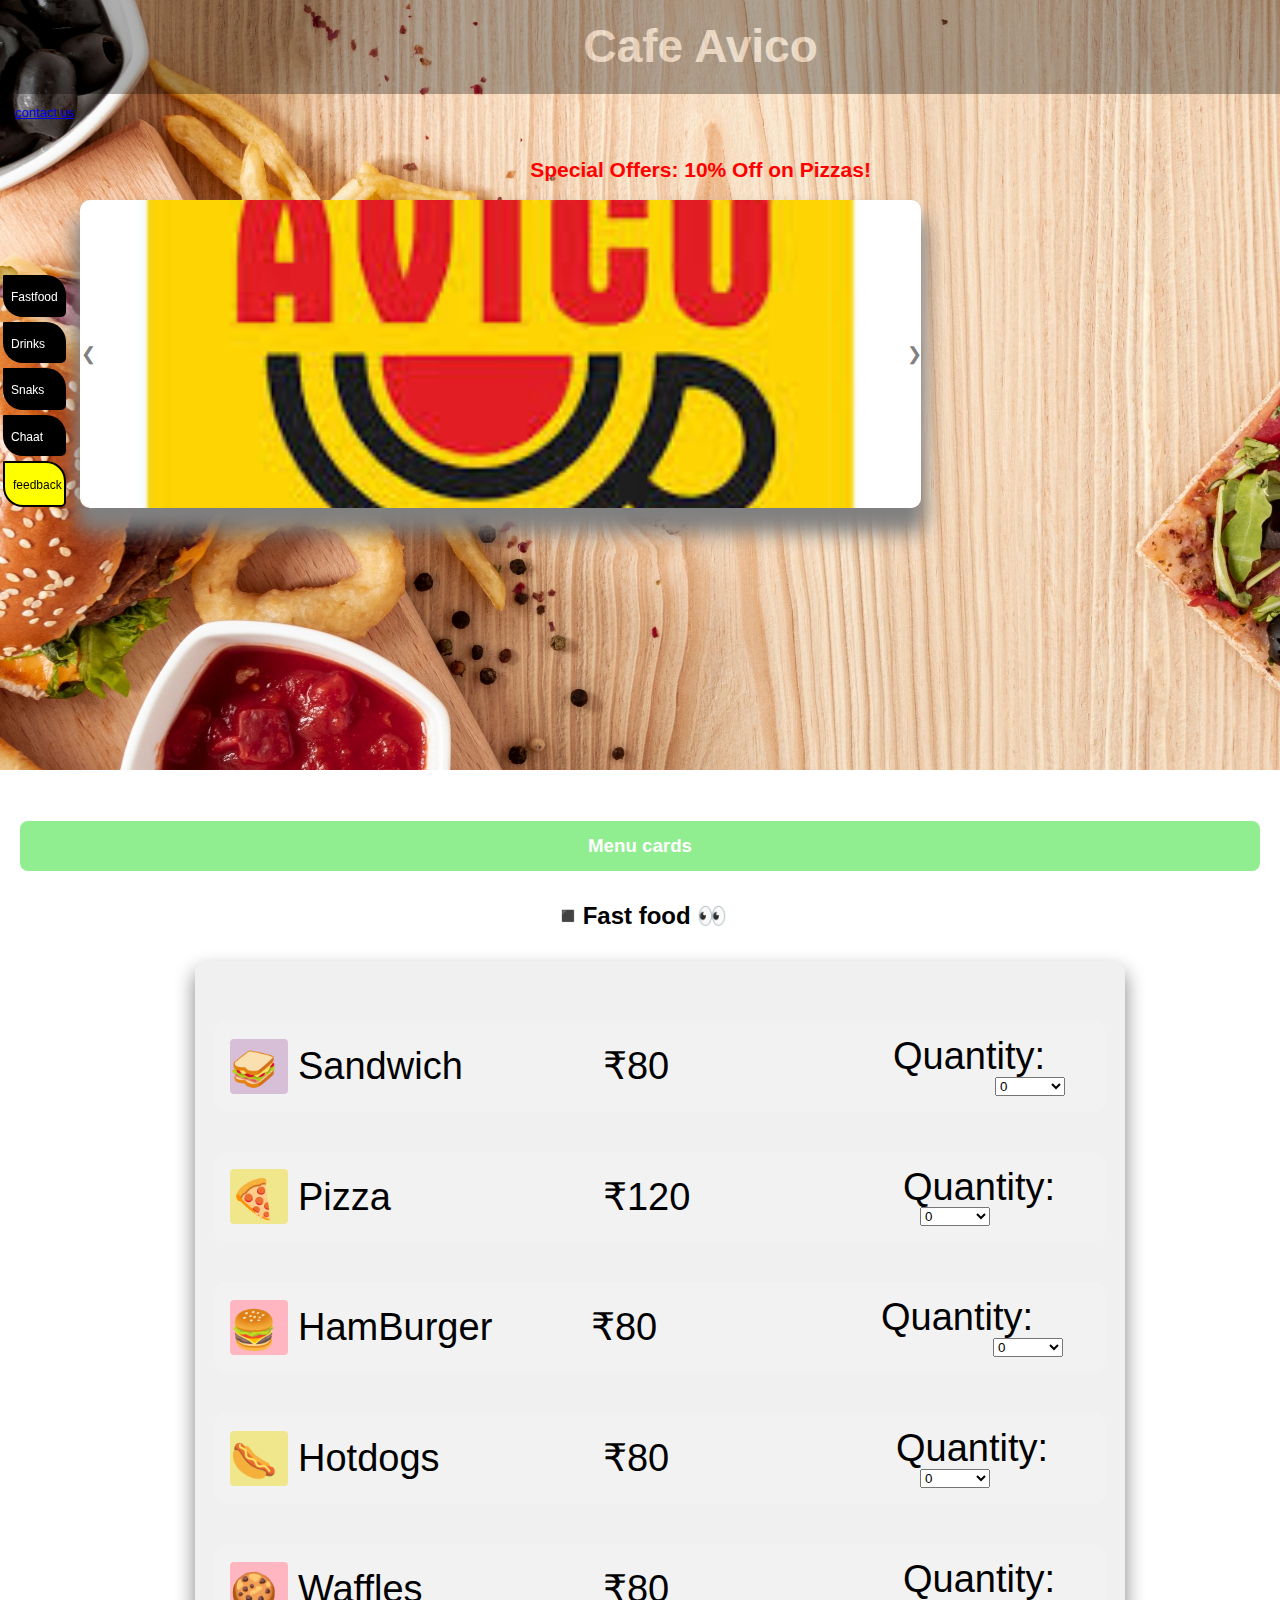
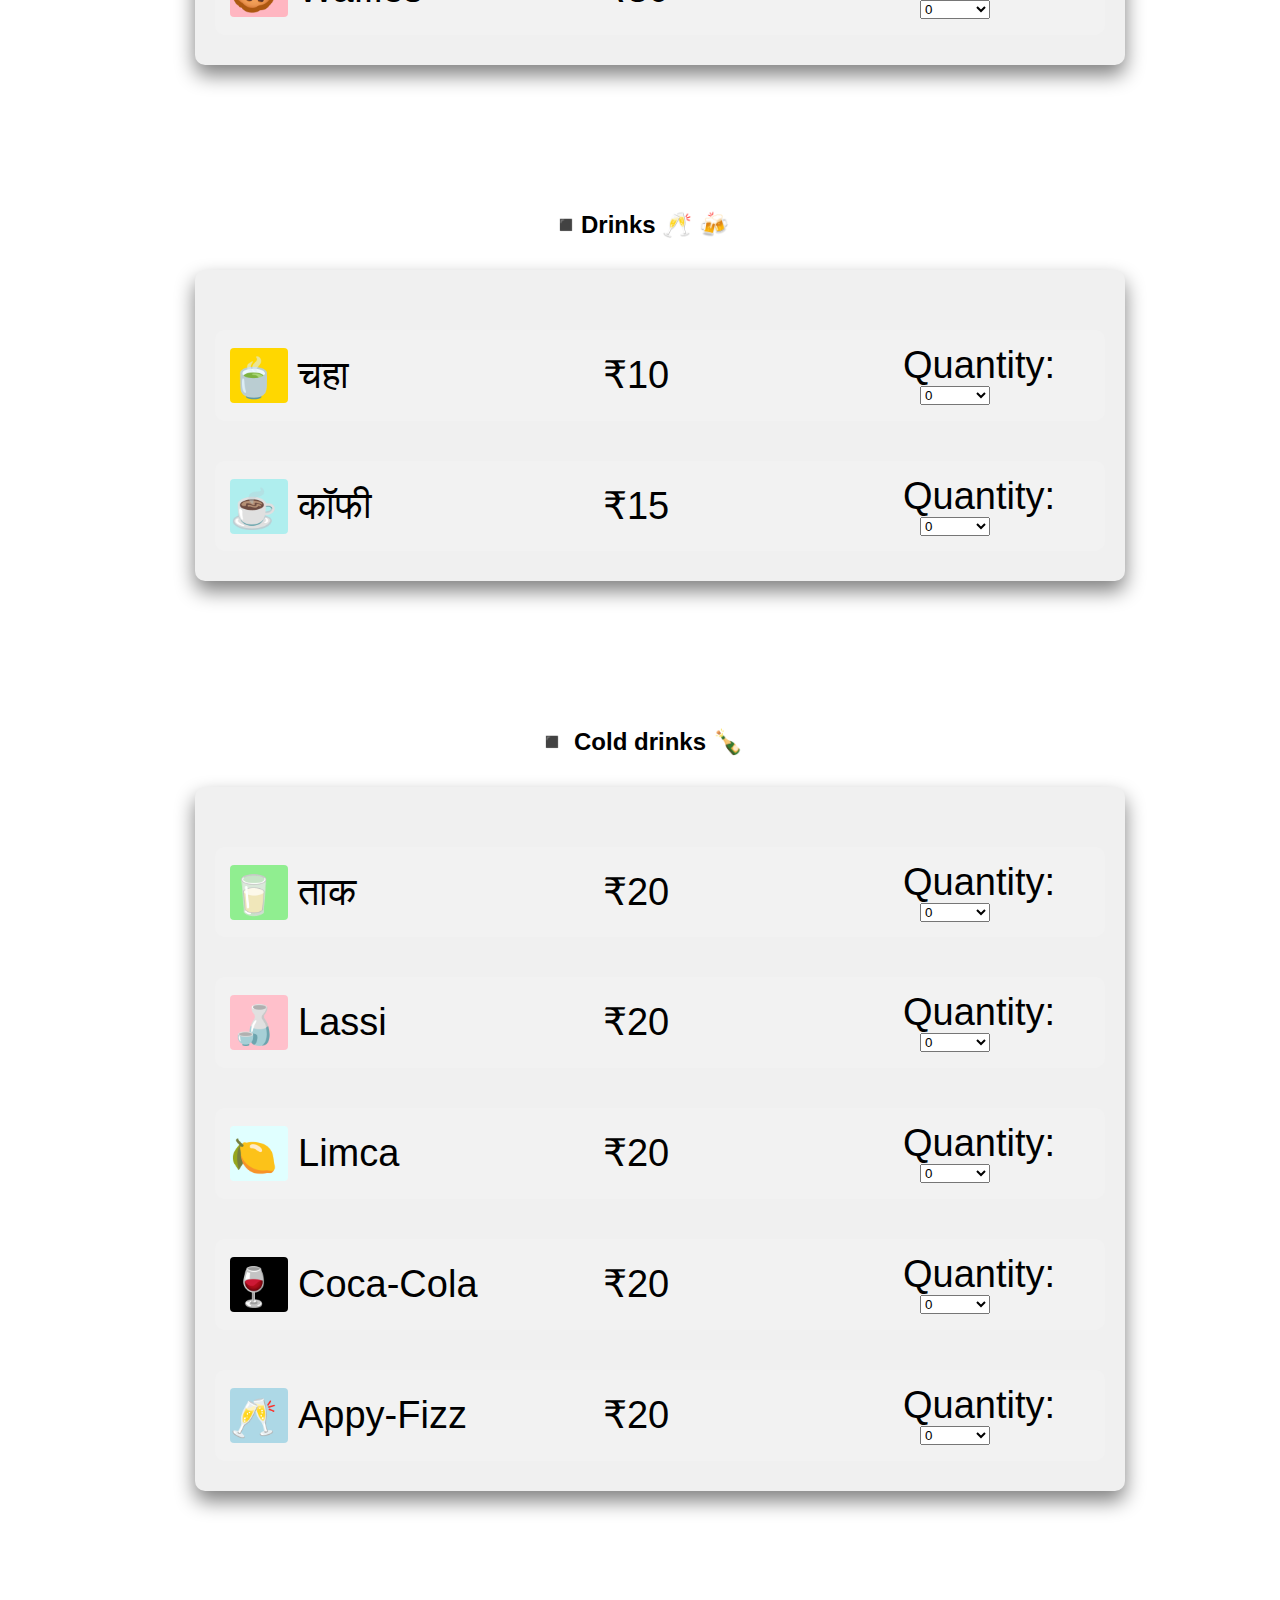
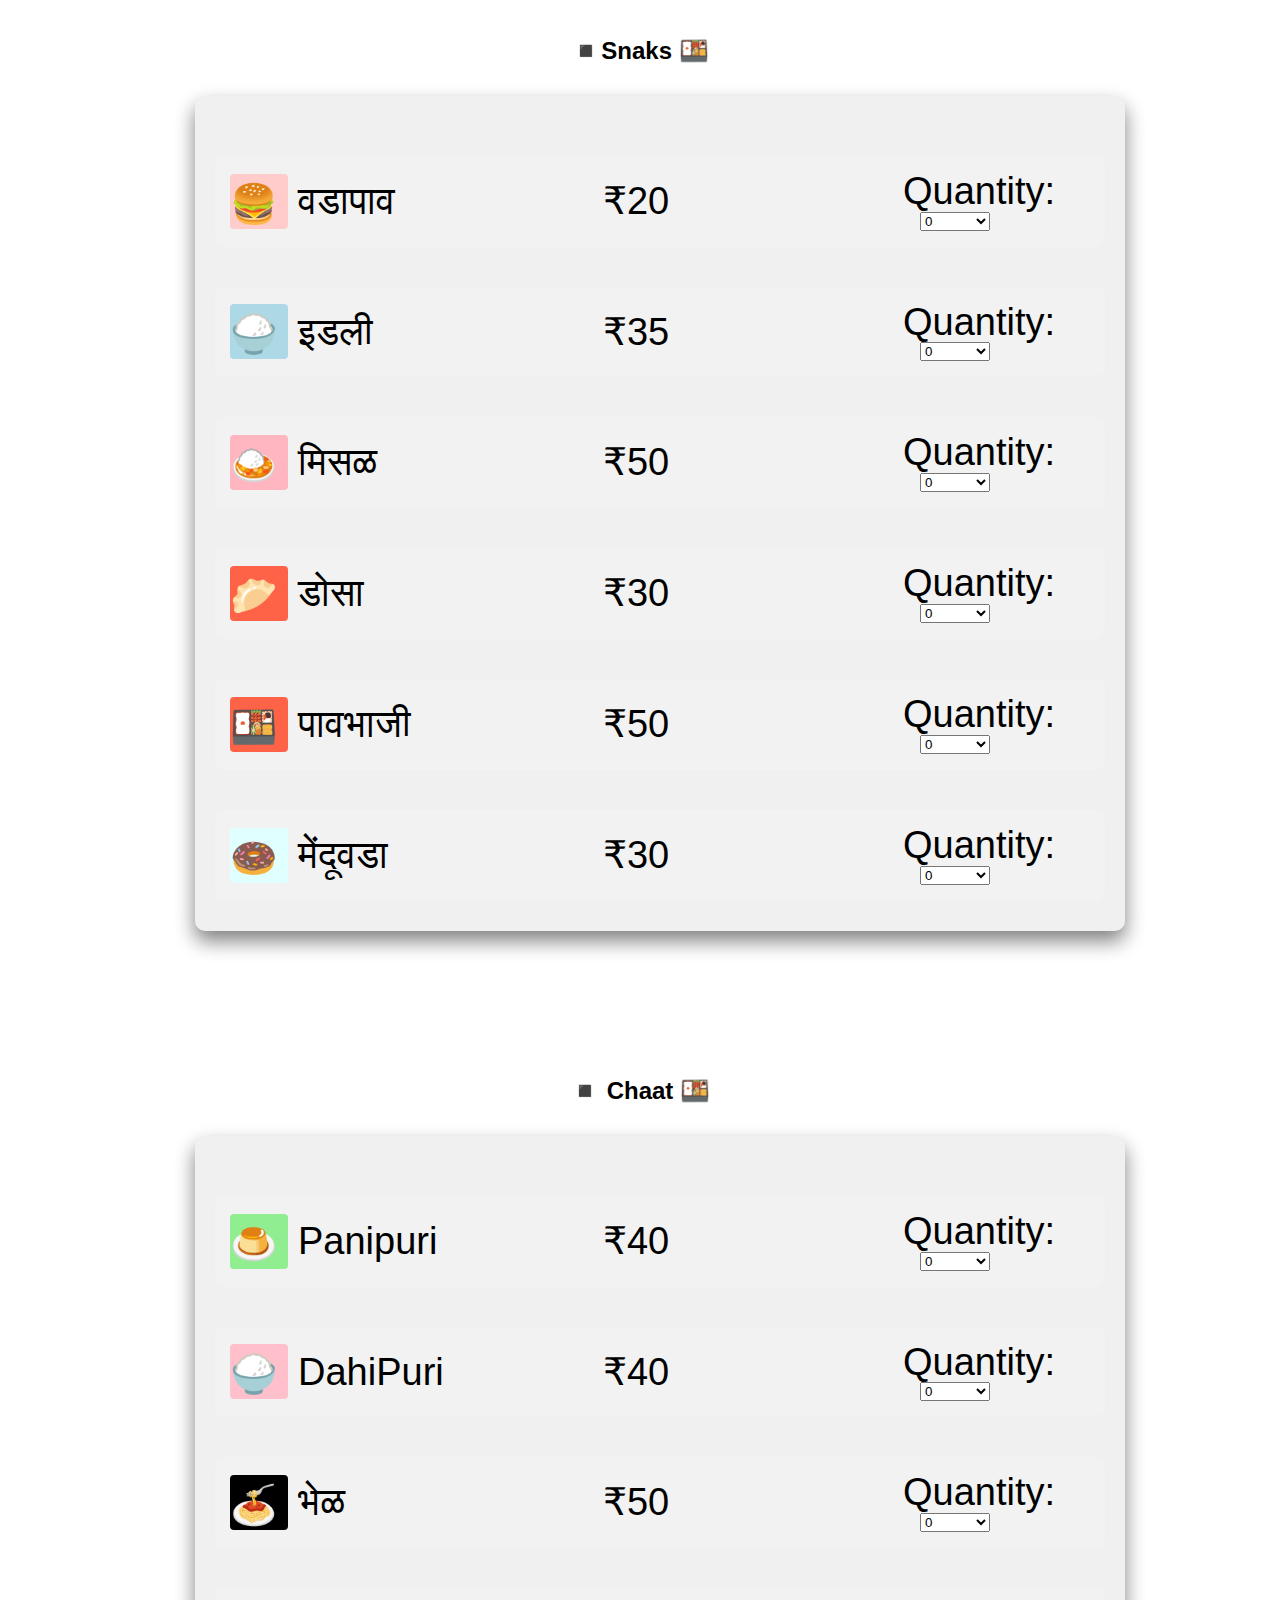
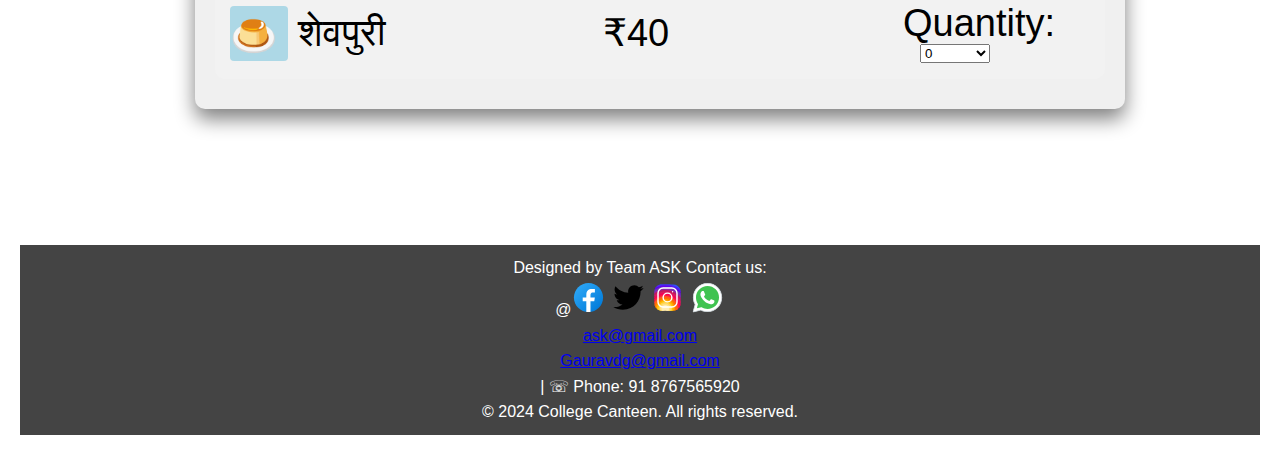
==== commit 28f0f518: "Update index.html" ====
--- a/index.html
+++ b/index.html
@@ -388,7 +388,7 @@
                 <li><a href="#drink">Drinks</a></li>
                 <li><a href="#Snaks">Snaks</a></li>
                 <li><a href="#chaat">Chaat</a></li>
-                <li style="background-color:yellow; border:1px solid black; color:black;"><a id="what" href=https://wa.me/918767565920?text="Hello i am SaReGaMaPa's user. I am here to feedback you";>feedback</a></li>
+                <li style="background-color:yellow; border:2px solid black;"><a style="color:black;" id="what" href=https://wa.me/918767565920?text="Hello i am SaReGaMaPa's user. I am here to feedback you";>feedback</a></li>
             </ul>
         </nav>  
         
